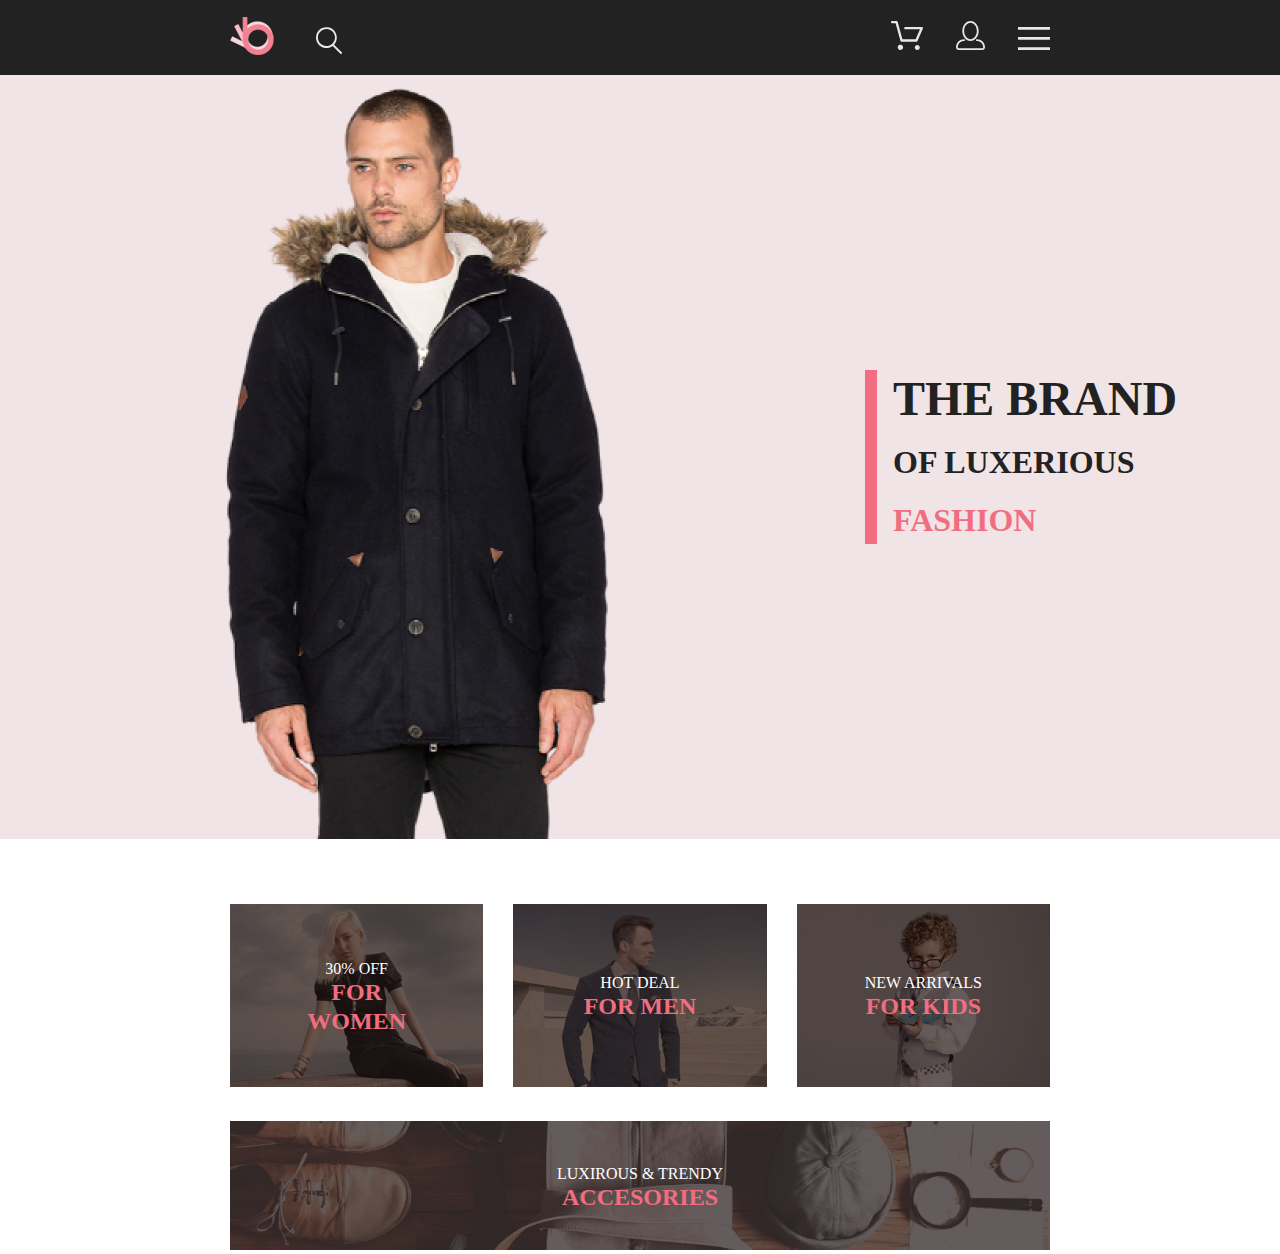
==== lesson1/index.html @ 39355306 "ДЗ урок 1" ====
<!doctype html>
<html lang="en">
  <head>
   
    <meta charset="utf-8">
    <meta name="viewport" content="width=device-width, initial-scale=1"> 
    <link rel="stylesheet" href="css/style.css">
    <title>Практическая верстка.</title>
  </head>
  <body>

    <div class="container">
        <div class="header">
            <nav class="menu">
                <ul class="menu_group">
                    <li class="mr_41"><a href="#"><img src="img/menu/Logo.svg" alt=""></a></li>
                    <li><a href="#"><img src="img/menu/Item1.svg" alt=""></a></li>
                </ul>
                <ul class="menu_group">
                    <li class="mr_33"><a href="#"><img src="img/menu/Item2.svg" alt=""></a></li>
                    <li class="mr_33"><a href="#"><img src="img/menu/Item3.svg" alt=""></a></li>
                    <li><a href="#"><img src="img/menu/Item4.svg" alt=""></a></li>
                </ul>
            </nav>
            <div class="fashion">
                <img class="fashion_column" src="img/top_pic.png" alt="">
                <div class="fashion_column fashion_text">  
                    <p class="brand_text">THE BRAND<br>
                        <span class="lux_text">OF LUXERIOUS</span>
                        <span class="fash_text">FASHION</span></p>     
                </div>
            </div>
        </div>
        <div class="main">
            <div class="items_parent">
                <div class="item item_mr">
                    <img class="item_img" src="img/for_women.png" alt="">
                    <a href="#"><p class="item_text_top">
                        30% OFF<br>
                        <span class="item_text_bottom">FOR WOMEN</span>
                        </p></a>
                </div>
                <div class="item item_mr">
                    <img class="item_img" src="img/for_men.png" alt="">
                    <a href="#"><p class="item_text_top">HOT DEAL <br>
                        <span class="item_text_bottom">FOR MEN</span>
                        </p></a>
                </div>
                <div class="item">
                    <img class="item_img" src="img/for_kids.png" alt="">
                    <a href="#"><p class="item_text_top">NEW ARRIVALS <br>
                        <span class="item_text_bottom">FOR KIDS</span>
                        </p></a>
                </div>
                
            </div>
            <div class="item">
                <img class="item_img" src="img/accesories.png" alt="">
                <a href="#"><p class="item_text_top">LUXIROUS & TRENDY <br>
                    <span class="item_text_bottom">ACCESORIES</span>
                    </p></a>
               
            </div>
            
            
        </div>
        <div class="footer">
    
        </div>
    </div>
    
  </body>
</html>
---- lesson1/css/style.css ----
* {
    margin: 0;
    padding: 0;
}

body{
    font-family: Lato;
}

ul {
    list-style-type: none;
}

.container {
    max-width: 1600px;
    margin: 0 auto;
    background: #E5E5E5;
}

.header {
    background: #F1E4E6;
}

.menu {
    min-height: 75px;
    background:#222222;
    padding-left: 230px;
    padding-right: 230px;
    display: flex;
    justify-content: space-between;
    align-items: center;
}

.menu_group {
    display: flex;
    align-items: baseline;
}

.mr_41 {
    margin-right: 41px;
}

.mr_33 {
    margin-right: 33px;
}

.fashion {
    display: flex;
}

.fashion_column{
    flex: 50%;
}


.fashion_text {  
    align-self: center;
    margin-left: 64px;
}

.brand_text {
    font-size: 48px;
    font-weight: 900;
    line-height: 58px;
    letter-spacing: 0em;
    color: #222222;
    border-left: 12px solid #F16D7F;
    padding-left: 16px;
}

.lux_text {
    font-size: 32px;
    font-weight: bold;
    line-height: 38px;
    letter-spacing: 0em;
}
.fash_text {
     color: #F16D7F;
     font-size: 32px;
    font-weight: bold;
    line-height: 38px;
}

.main {
    background: #ffffff;
    padding: 65px 230px 0 230px;
}

.items_parent {
    display: flex;
    justify-content: space-between;
    margin-bottom: 30px;
}

.item {
   position: relative;

}

.item_img {
    width: 100%;
}

.item_mr {
    margin-right: 30px;
}

.item_text_top{
    position: absolute;
    top: 50%;
    left: 50%;
    transform: translate(-50%, -50%);
    font-size: 16px;
    font-weight: normal;
    line-height: 19px;
    letter-spacing: 0em;
    text-align: center;
    color: #FFF ;
    
}

.item_text_bottom {
    font-size: 24px;
    font-weight: bold;
    line-height: 29px;
    letter-spacing: 0em;
    text-align: center;
    color: #F16D7F;
}

.card1 {
    background-image: URL('../img/for_women.png');
    background-repeat: no-repeat;
    text-align: center;
    width: 360px;
}

/*
font-size: 16px;
font-weight: 400;
line-height: 19px;
letter-spacing: 0em;
text-align: center;


font-size: 24px;
font-weight: 700;
line-height: 29px;
letter-spacing: 0em;
text-align: center;

font-size: 18px;
font-weight: 900;
line-height: 22px;
letter-spacing: 0em;
text-align: center;
*/
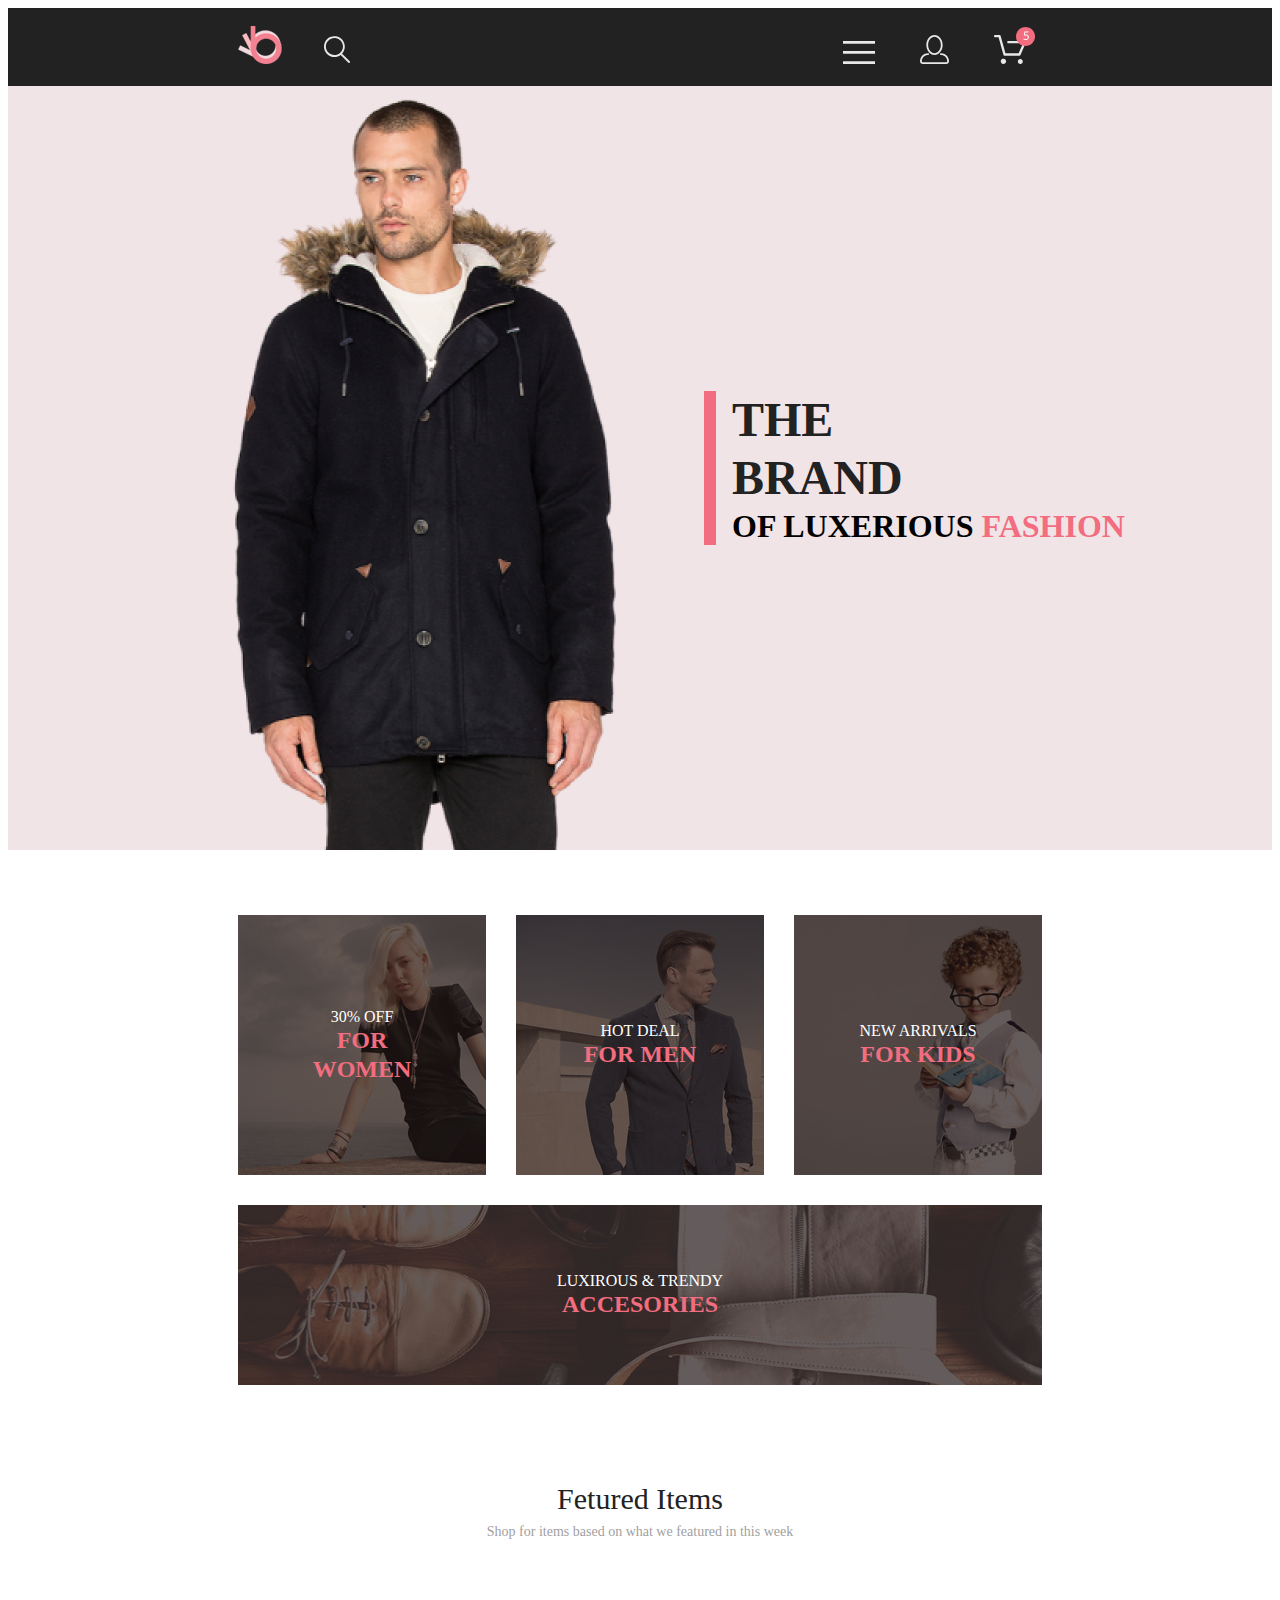
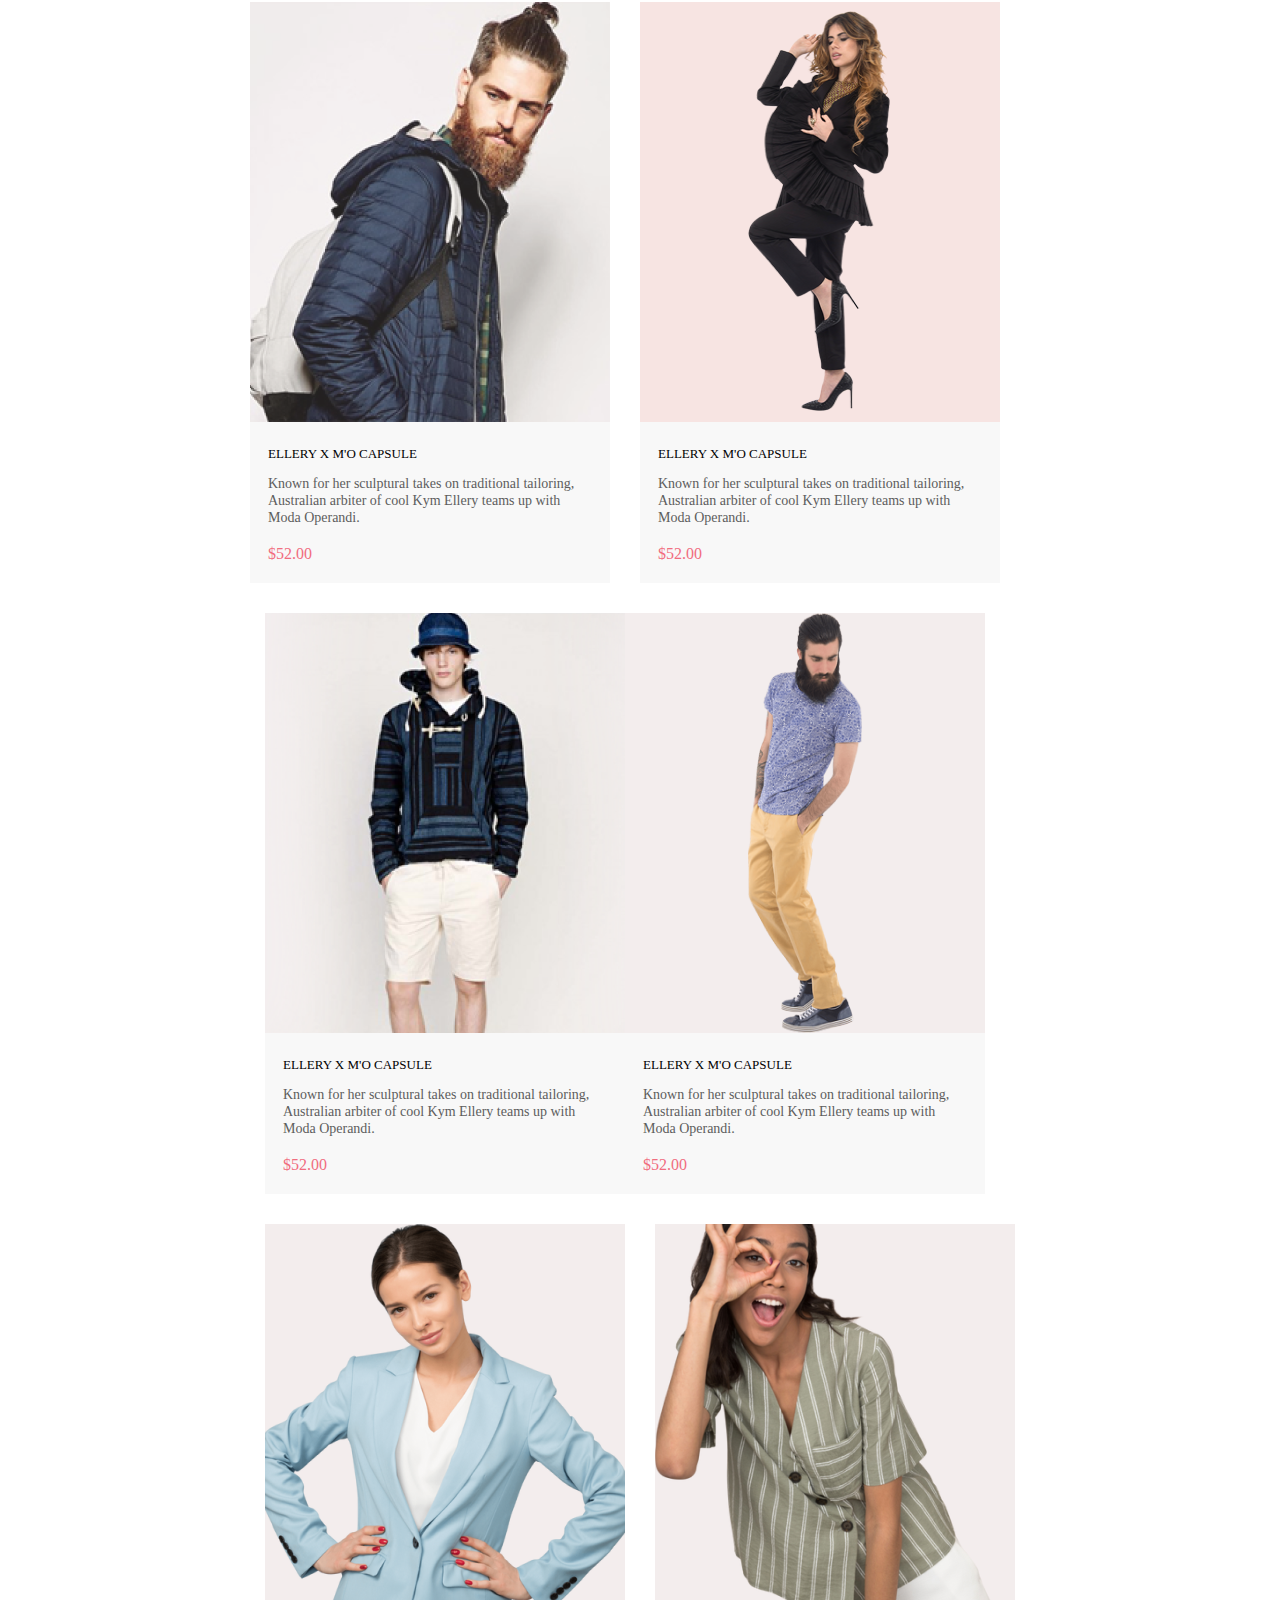
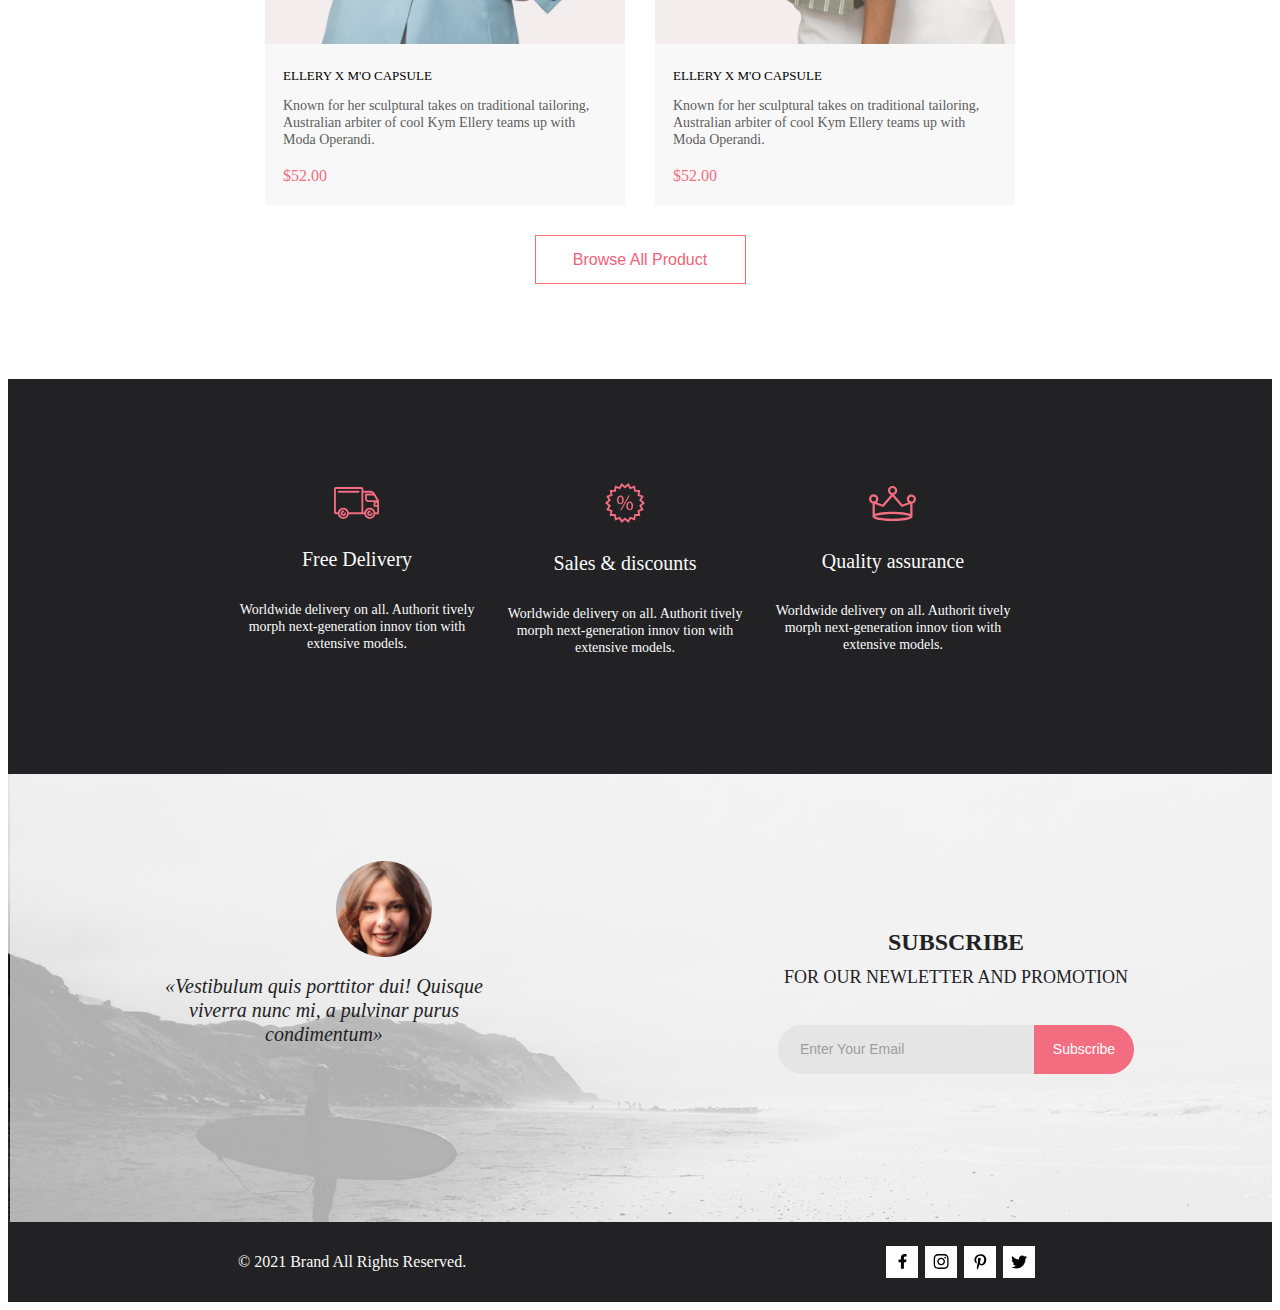
==== commit 1c3b70a4: "Урок 2: верстка макета" ====
--- a/lesson1/index.html
+++ b/lesson1/index.html
@@ -1,73 +1,267 @@
 <!doctype html>
 <html lang="en">
-  <head>
-   
+
+<head>
     <meta charset="utf-8">
-    <meta name="viewport" content="width=device-width, initial-scale=1"> 
+    <meta name="viewport" content="width=device-width, initial-scale=1">
     <link rel="stylesheet" href="css/style.css">
+    <link rel="stylesheet" href="css/mobile_menu.css">
     <title>Практическая верстка.</title>
-  </head>
-  <body>
-
+</head>
+
+<body>
     <div class="container">
-        <div class="header">
-            <nav class="menu">
-                <ul class="menu_group">
-                    <li class="mr_41"><a href="#"><img src="img/menu/Logo.svg" alt=""></a></li>
-                    <li><a href="#"><img src="img/menu/Item1.svg" alt=""></a></li>
-                </ul>
-                <ul class="menu_group">
-                    <li class="mr_33"><a href="#"><img src="img/menu/Item2.svg" alt=""></a></li>
-                    <li class="mr_33"><a href="#"><img src="img/menu/Item3.svg" alt=""></a></li>
-                    <li><a href="#"><img src="img/menu/Item4.svg" alt=""></a></li>
-                </ul>
-            </nav>
-            <div class="fashion">
-                <img class="fashion_column" src="img/top_pic.png" alt="">
-                <div class="fashion_column fashion_text">  
-                    <p class="brand_text">THE BRAND<br>
-                        <span class="lux_text">OF LUXERIOUS</span>
-                        <span class="fash_text">FASHION</span></p>     
+        <header class="page-header">
+            <div class="page-header-wrp">
+                <div class="page-header-btn-wrp">
+                    <a href="#" class="page-header-logo">
+                        <img src="img/menu/Logo.svg" alt="logo" height="38">
+                    </a>
+                    <form class="search-icon-form" action="#">
+                        <label for="search-btn" class="search-icon-form__label">
+                            <svg class="search-icon-form__svg" width="27" height="28" viewBox="0 0 27 28"
+                                xmlns="http://www.w3.org/2000/svg">
+                                <path
+                                    d="M19.0596 17.6259C20.6713 15.8658 21.6282 13.6048 21.7698 11.2225C21.9113 8.84018 21.2288 6.48173 19.8369 4.54318C18.445 2.60463 16.4285 1.20404 14.126 0.576619C11.8234 -0.0508009 9.3751 0.13316 7.19217 1.09761C5.00923 2.06205 3.22463 3.74825 2.13804 5.87302C1.05145 7.9978 0.729054 10.4318 1.225 12.7661C1.72094 15.1005 3.00501 17.1932 4.86158 18.6927C6.71814 20.1922 9.03413 21.0072 11.4206 21.0009C13.673 21.004 15.8645 20.27 17.6606 18.9109L25.4086 26.7179C25.4941 26.807 25.5965 26.8781 25.7099 26.927C25.8232 26.9759 25.9452 27.0017 26.0686 27.0029C26.1923 27.0033 26.3148 26.9782 26.4283 26.9292C26.5419 26.8801 26.6441 26.8082 26.7286 26.7179C26.9025 26.537 26.9997 26.2958 26.9997 26.0449C26.9997 25.794 26.9025 25.5528 26.7286 25.3719L19.0596 17.6259ZM2.88662 10.5009C2.89946 8.81563 3.41094 7.17187 4.35659 5.77685C5.30224 4.38183 6.63972 3.29801 8.20044 2.662C9.76115 2.02599 11.4752 1.86627 13.1266 2.20298C14.7779 2.53969 16.2926 3.35775 17.4797 4.55404C18.6668 5.75033 19.4732 7.27129 19.7972 8.92519C20.1212 10.5791 19.9483 12.2919 19.3002 13.8476C18.6522 15.4034 17.5581 16.7325 16.1559 17.6674C14.7536 18.6023 13.1059 19.1011 11.4206 19.1009C9.14916 19.0901 6.97482 18.1784 5.37484 16.566C3.77486 14.9537 2.87998 12.7724 2.88662 10.5009Z"
+                                    fill="#E8E8E8" />
+                            </svg>
+                        </label>
+                        <input id="search-btn" type="search" class="search-icon-form__input">
+                    </form>
+                </div>
+                <div class="page-header-btn-wrp">
+                    <button class="menu-btn" onclick="showMenu()">
+                        <img src="img/menu/Item4.svg" alt="menu">
+                        <span></span>
+                    </button>
+                    <button class="account-btn">
+                        <svg width="29" height="29" viewBox="0 0 29 29" xmlns="http://www.w3.org/2000/svg">
+                            <path
+                                d="M14.5 19.937C19 19.937 22.656 15.464 22.656 9.968C22.656 4.472 19 0 14.5 0C13.3631 0.0217413 12.2463 0.303398 11.2351 0.823397C10.2239 1.34339 9.34507 2.08794 8.66602 3C7.12663 4.99573 6.30819 7.45381 6.34399 9.974C6.34399 15.465 10 19.937 14.5 19.937ZM14.5 1.813C18 1.813 20.844 5.472 20.844 9.969C20.844 14.466 17.998 18.125 14.5 18.125C11.002 18.125 8.15603 14.465 8.15503 9.969C8.15403 5.473 11 1.813 14.5 1.813ZM20.844 18.125C20.6036 18.125 20.373 18.2205 20.203 18.3905C20.033 18.5605 19.9375 18.7911 19.9375 19.0315C19.9375 19.2719 20.033 19.5025 20.203 19.6725C20.373 19.8425 20.6036 19.938 20.844 19.938C22.526 19.9399 24.1386 20.6088 25.3279 21.7982C26.5172 22.9875 27.1861 24.6 27.188 26.282C27.1875 26.5221 27.0918 26.7523 26.922 26.9221C26.7522 27.0918 26.5221 27.1875 26.282 27.188H2.71997C2.47985 27.1875 2.24975 27.0918 2.07996 26.9221C1.91016 26.7523 1.81449 26.5221 1.81396 26.282C1.81608 24.6001 2.48517 22.9877 3.67444 21.7985C4.86371 20.6092 6.47608 19.9401 8.15796 19.938C8.39824 19.938 8.62868 19.8425 8.79858 19.6726C8.96849 19.5027 9.06396 19.2723 9.06396 19.032C9.06396 18.7917 8.96849 18.5613 8.79858 18.3914C8.62868 18.2215 8.39824 18.126 8.15796 18.126C5.99541 18.1279 3.92201 18.9875 2.39258 20.5164C0.863144 22.0453 0.00264777 24.1185 0 26.281C0.000794067 27.0019 0.287502 27.693 0.797241 28.2027C1.30698 28.7125 1.99811 28.9992 2.71899 29H26.282C27.0027 28.9989 27.6936 28.7121 28.2031 28.2024C28.7126 27.6927 28.9992 27.0017 29 26.281C28.9974 24.1187 28.1372 22.0457 26.6083 20.5168C25.0793 18.9878 23.0063 18.1276 20.844 18.125Z"
+                                fill="#E8E8E8" />
+                        </svg>
+                    </button>
+                    <button class="cart-btn">
+                        <svg width="42" height="37" viewBox="0 0 42 37" xmlns="http://www.w3.org/2000/svg">
+                            <path
+                                d="M26.2009 37C25.5532 36.9738 24.9415 36.6948 24.4972 36.2227C24.0529 35.7506 23.8114 35.1232 23.8245 34.475C23.8376 33.8269 24.1043 33.2097 24.5673 32.7559C25.0303 32.3022 25.6527 32.048 26.301 32.048C26.9493 32.048 27.5717 32.3022 28.0347 32.7559C28.4977 33.2097 28.7644 33.8269 28.7775 34.475C28.7906 35.1232 28.549 35.7506 28.1047 36.2227C27.6604 36.6948 27.0488 36.9738 26.401 37H26.2009ZM6.75293 34.32C6.75293 33.79 6.91011 33.2718 7.20459 32.8311C7.49907 32.3904 7.91764 32.0469 8.40735 31.844C8.89705 31.6412 9.43594 31.5881 9.95581 31.6915C10.4757 31.7949 10.9532 32.0502 11.328 32.425C11.7028 32.7998 11.9581 33.2773 12.0615 33.7972C12.1649 34.317 12.1118 34.8559 11.9089 35.3456C11.7061 35.8353 11.3626 36.2539 10.9219 36.5483C10.4812 36.8428 9.96304 37 9.43298 37C9.08087 37.0003 8.73212 36.9311 8.40674 36.7966C8.08136 36.662 7.78569 36.4646 7.53662 36.2158C7.28755 35.9669 7.09001 35.6713 6.9552 35.3461C6.82039 35.0208 6.75098 34.6721 6.75098 34.32H6.75293ZM10.553 28.686C10.2935 28.6868 10.0409 28.6024 9.83411 28.4457C9.62727 28.2891 9.47758 28.0689 9.40796 27.819L4.57495 10.364H1.18201C0.868521 10.364 0.567859 10.2395 0.346191 10.0178C0.124523 9.79614 0 9.49549 0 9.18201C0 8.86852 0.124523 8.56787 0.346191 8.3462C0.567859 8.12454 0.868521 8.00001 1.18201 8.00001H5.46301C5.7225 7.99919 5.97504 8.08372 6.18176 8.24057C6.38848 8.39742 6.53784 8.61788 6.60693 8.86801L11.4399 26.323H24.6179L29.001 16.275H14.401C14.2428 16.2796 14.0854 16.2524 13.9379 16.1951C13.7904 16.1377 13.6559 16.0513 13.5424 15.9411C13.4288 15.8308 13.3386 15.6989 13.277 15.5532C13.2154 15.4074 13.1836 15.2508 13.1836 15.0925C13.1836 14.9343 13.2154 14.7776 13.277 14.6319C13.3386 14.4861 13.4288 14.3542 13.5424 14.2439C13.6559 14.1337 13.7904 14.0473 13.9379 13.9899C14.0854 13.9326 14.2428 13.9054 14.401 13.91H30.814C31.0097 13.91 31.2022 13.9587 31.3744 14.0517C31.5465 14.1448 31.6928 14.2793 31.7999 14.443C31.9078 14.6073 31.9734 14.7957 31.9908 14.9914C32.0083 15.1872 31.9771 15.3842 31.9 15.565L26.495 27.977C26.4026 28.1876 26.251 28.3668 26.0585 28.4927C25.866 28.6186 25.641 28.6858 25.411 28.686H10.553Z"
+                                fill="#E8E8E8" />
+                            <path
+                                d="M31.502 19C36.7487 19 41.002 14.7467 41.002 9.5C41.002 4.25329 36.7487 0 31.502 0C26.2552 0 22.002 4.25329 22.002 9.5C22.002 14.7467 26.2552 19 31.502 19Z"
+                                fill="#F16D7F" />
+                            <path
+                                d="M30.8146 7.648C31.2626 7.552 31.6746 7.504 32.0506 7.504C32.4986 7.504 32.8946 7.57 33.2386 7.702C33.5826 7.834 33.8686 8.016 34.0966 8.248C34.3286 8.48 34.5026 8.754 34.6186 9.07C34.7386 9.386 34.7986 9.73 34.7986 10.102C34.7986 10.558 34.7186 10.97 34.5586 11.338C34.4026 11.706 34.1846 12.022 33.9046 12.286C33.6286 12.546 33.3026 12.746 32.9266 12.886C32.5506 13.026 32.1446 13.096 31.7086 13.096C31.4566 13.096 31.2146 13.07 30.9826 13.018C30.7506 12.97 30.5326 12.904 30.3286 12.82C30.1286 12.736 29.9426 12.64 29.7706 12.532C29.5986 12.424 29.4466 12.31 29.3146 12.19L29.6446 11.734C29.7166 11.63 29.8106 11.578 29.9266 11.578C30.0066 11.578 30.0966 11.61 30.1966 11.674C30.2966 11.734 30.4186 11.802 30.5626 11.878C30.7066 11.954 30.8746 12.024 31.0666 12.088C31.2626 12.148 31.4946 12.178 31.7626 12.178C32.0626 12.178 32.3326 12.13 32.5726 12.034C32.8126 11.938 33.0186 11.802 33.1906 11.626C33.3626 11.446 33.4946 11.232 33.5866 10.984C33.6786 10.736 33.7246 10.458 33.7246 10.15C33.7246 9.882 33.6846 9.64 33.6046 9.424C33.5286 9.208 33.4106 9.024 33.2506 8.872C33.0946 8.72 32.8986 8.602 32.6626 8.518C32.4266 8.434 32.1506 8.392 31.8346 8.392C31.6186 8.392 31.3926 8.41 31.1566 8.446C30.9246 8.482 30.6866 8.54 30.4426 8.62L29.7706 8.422L30.4606 4.402H34.5346V4.87C34.5346 5.022 34.4866 5.148 34.3906 5.248C34.2986 5.344 34.1386 5.392 33.9106 5.392H31.2106L30.8146 7.648Z"
+                                fill="white" />
+                        </svg>
+                    </button>
+                </div>
+                <div id="mobile_menu" class="mobile_menu_container">
+                    <button class="mobile_menu_close_btn" onclick="showMenu()"> </button>
+                    <span class=" mobile_menu_title">menu</span>
+                    <span class="mobile_menu_heading">man</span>
+                    <ul class="mobile_menu_list">
+                        <li>Accessories</li>
+                        <li>Bags</li>
+                        <li>Denim</li>
+                        <li>T-Shirts</li>
+                    </ul>
+                    <span class="mobile_menu_heading">woman</span>
+                    <ul class="mobile_menu_list">
+                        <li>Accessories</li>
+                        <li>Jackets & Coats</li>
+                        <li>Polos</li>
+                        <li>T-Shirts</li>
+                        <li>Shirts</li>
+                    </ul>
+                    <span class="mobile_menu_heading">kids</span>
+                    <ul class="mobile_menu_list">
+                        <li>Accessories</li>
+                        <li>Jackets & Coats</li>
+                        <li>Polos</li>
+                        <li>T-Shirts</li>
+                        <li>Shirts</li>
+                        <li>Bags</li>
+                    </ul>
                 </div>
             </div>
-        </div>
-        <div class="main">
-            <div class="items_parent">
-                <div class="item item_mr">
-                    <img class="item_img" src="img/for_women.png" alt="">
-                    <a href="#"><p class="item_text_top">
-                        30% OFF<br>
-                        <span class="item_text_bottom">FOR WOMEN</span>
-                        </p></a>
-                </div>
-                <div class="item item_mr">
-                    <img class="item_img" src="img/for_men.png" alt="">
-                    <a href="#"><p class="item_text_top">HOT DEAL <br>
-                        <span class="item_text_bottom">FOR MEN</span>
-                        </p></a>
-                </div>
-                <div class="item">
-                    <img class="item_img" src="img/for_kids.png" alt="">
-                    <a href="#"><p class="item_text_top">NEW ARRIVALS <br>
-                        <span class="item_text_bottom">FOR KIDS</span>
-                        </p></a>
-                </div>
-                
+            <div class="page-header-banner">
+                <div class="page-header-banner-wrp">
+                </div>
+                <div class="page-header-banner-wrp">
+                    <span class="page-header-banner-title">the brand</span>
+                    <span class="page-header-banner-subtitle">of luxerious
+                        <span>fashion</span>
+                    </span>
+                </div>
             </div>
-            <div class="item">
-                <img class="item_img" src="img/accesories.png" alt="">
-                <a href="#"><p class="item_text_top">LUXIROUS & TRENDY <br>
-                    <span class="item_text_bottom">ACCESORIES</span>
-                    </p></a>
-               
+        </header>
+        <main>
+            <section class="categories padding-side">
+                <div class="categories-wrp">
+                    <div class="categories-item">
+                        <div class="categories-item-txt">
+                            <span class="categories-item-subtitle">30% off</span>
+                            <span class="categories-item-title">for women</span>
+                        </div>
+                    </div>
+                    <div class="categories-item">
+                        <div class="categories-item-txt">
+                            <span class="categories-item-subtitle">hot deal</span>
+                            <span class="categories-item-title">for men</span>
+                        </div>
+                    </div>
+                    <div class="categories-item">
+                        <div class="categories-item-txt">
+                            <span class="categories-item-subtitle">new arrivals</span>
+                            <span class="categories-item-title">for kids</span>
+                        </div>
+                    </div>
+                </div>
+                <div class="categories-item-accesories">
+                    <div class="categories-item-txt">
+                        <span class="categories-item-subtitle">luxirous &amp;&nbsp;trendy</span>
+                        <span class="categories-item-title">accesories</span>
+                    </div>
+                </div>
+            </section>
+            <span class="products-heading">Fetured Items</span>
+            <p class="products-text">Shop for items based on what we featured in this week</p>
+            <section class="products">
+                <!-- вместо div для карточки товара можно использовать ссылку -->
+                <div class="products-item">
+                    <img class="products-item-photo" src="img/items/photo1.png" alt="item photo1" height="420">
+                    <button class="products-item-btn">
+                        <span class="products-item-btn-txt">Add to Cart</span.products-item-btn-txt>
+                    </button>
+                    <span class="products-item-title">ellery x m'o capsule</span>
+                    <p class="products-item-txt">Known for her sculptural takes on traditional tailoring, Australian
+                        arbiter of cool Kym Ellery teams up with Moda Operandi.</p>
+                    <span class="products-item-price">$52.00</span>
+                </div>
+                <div class="products-item">
+                    <img class="products-item-photo" src="img/items/photo2.png" alt="item photo2" height="420">
+                    <button class="products-item-btn">
+                        <span class="products-item-btn-txt">Add to Cart</span.products-item-btn-txt>
+                    </button>
+                    <span class="products-item-title">ELLERY X M'O CAPSULE</span>
+                    <p class="products-item-txt">Known for her sculptural takes on traditional tailoring, Australian
+                        arbiter of cool Kym Ellery teams up with Moda Operandi.</p>
+                    <span class="products-item-price">$52.00</span>
+                </div>
+                <div class="products-item">
+                    <img class="products-item-photo" src="img/items/photo3.png" alt="item photo3" height="420">
+                    <button class="products-item-btn">
+                        <span class="products-item-btn-txt">Add to Cart</span.products-item-btn-txt>
+                    </button>
+                    <span class="products-item-title">ELLERY X M'O CAPSULE</span>
+                    <p class="products-item-txt">Known for her sculptural takes on traditional tailoring, Australian
+                        arbiter of cool Kym Ellery teams up with Moda Operandi.</p>
+                    <span class="products-item-price">$52.00</span>
+                </div>
+                <div class="products-item">
+                    <img class="products-item-photo" src="img/items/photo4.png" alt="item photo4" height="420">
+                    <button class="products-item-btn">
+                        <span class="products-item-btn-txt">Add to Cart</span.products-item-btn-txt>
+                    </button>
+                    <span class="products-item-title">ELLERY X M'O CAPSULE</span>
+                    <p class="products-item-txt">Known for her sculptural takes on traditional tailoring, Australian
+                        arbiter of cool Kym Ellery teams up with Moda Operandi.</p>
+                    <span class="products-item-price">$52.00</span>
+                </div>
+                <div class="products-item">
+                    <img class="products-item-photo" src="img/items/photo5.png" alt="item photo5" height="420">
+                    <button class="products-item-btn">
+                        <span class="products-item-btn-txt">Add to Cart</span.products-item-btn-txt>
+                    </button>
+                    <span class="products-item-title">ELLERY X M'O CAPSULE</span>
+                    <p class="products-item-txt">Known for her sculptural takes on traditional tailoring, Australian
+                        arbiter of cool Kym Ellery teams up with Moda Operandi.</p>
+                    <span class="products-item-price">$52.00</span>
+                </div>
+                <div class="products-item">
+                    <img class="products-item-photo" src="img/items/photo6.png" alt="item photo6" height="420">
+                    <button class="products-item-btn">
+                        <span class="products-item-btn-txt">Add to Cart</span.products-item-btn-txt>
+                    </button>
+                    <span class="products-item-title">ELLERY X M'O CAPSULE</span>
+                    <p class="products-item-txt">Known for her sculptural takes on traditional tailoring, Australian
+                        arbiter of cool Kym Ellery teams up with Moda Operandi.</p>
+                    <span class="products-item-price">$52.00</span>
+                </div>
+                <button class="products-btn">Browse All Product</button>
+            </section>
+            <section class="features">
+                <div class="features-item">
+                    <svg class="features-item-icon" width="46" height="32" viewBox="0 0 46 32"
+                        xmlns="http://www.w3.org/2000/svg">
+                        <path
+                            d="M30.2873 27.2429H14.8103C14.6031 28.5509 13.936 29.742 12.929 30.6021C11.922 31.4621 10.6411 31.9346 9.31682 31.9346C7.99252 31.9346 6.71166 31.4621 5.70464 30.6021C4.69762 29.742 4.03052 28.5509 3.82332 27.2429H1.88631C1.39149 27.2397 0.918139 27.0404 0.570025 26.6887C0.221911 26.337 0.0274507 25.8618 0.0293142 25.3669V1.87695C0.0271852 1.38195 0.221516 0.906335 0.569658 0.554443C0.917801 0.202551 1.39131 0.00317363 1.88631 0H27.4373C27.9322 0.00317353 28.4056 0.202522 28.7536 0.554443C29.1016 0.906364 29.2957 1.38204 29.2933 1.87695V3.78198H36.4143C36.4947 3.78164 36.5747 3.79208 36.6523 3.81299C38.9523 4.01299 40.1093 5.2129 41.3293 7.2749L44.8883 13.3689C44.9732 13.5136 45.018 13.6782 45.0183 13.8459V26.304C45.0194 26.5515 44.9221 26.7892 44.7479 26.9651C44.5737 27.141 44.3369 27.2406 44.0893 27.2419H41.2753C41.0681 28.5499 40.401 29.741 39.394 30.6011C38.387 31.4611 37.1061 31.9336 35.7818 31.9336C34.4575 31.9336 33.1767 31.4611 32.1696 30.6011C31.1626 29.741 30.4955 28.5499 30.2883 27.2419L30.2873 27.2429ZM32.0653 26.304C32.0732 27.0369 32.2977 27.7511 32.7107 28.3567C33.1236 28.9623 33.7065 29.4322 34.3859 29.7073C35.0653 29.9824 35.811 30.0503 36.5289 29.9026C37.2469 29.7548 37.9051 29.398 38.4207 28.877C38.9363 28.3559 39.2862 27.6941 39.4265 26.9746C39.5667 26.2551 39.491 25.5103 39.2088 24.8337C38.9267 24.1572 38.4507 23.5794 37.8408 23.1729C37.2309 22.7663 36.5143 22.5491 35.7813 22.5488C34.791 22.5552 33.8436 22.9543 33.1469 23.6582C32.4503 24.3621 32.0613 25.3136 32.0653 26.304ZM5.60134 26.304C5.60923 27.0369 5.83376 27.7511 6.24669 28.3567C6.65962 28.9623 7.2425 29.4322 7.92192 29.7073C8.60135 29.9824 9.34697 30.0503 10.0649 29.9026C10.7829 29.7548 11.4411 29.398 11.9567 28.877C12.4723 28.3559 12.8222 27.6941 12.9625 26.9746C13.1027 26.2551 13.027 25.5103 12.7448 24.8337C12.4627 24.1572 11.9867 23.5794 11.3768 23.1729C10.7669 22.7663 10.0503 22.5491 9.31731 22.5488C8.32679 22.5549 7.37915 22.9537 6.6823 23.6577C5.98545 24.3617 5.59634 25.3134 5.60033 26.304H5.60134ZM41.2733 25.366H43.1593V19.7478H40.4233C40.3007 19.7473 40.1794 19.7227 40.0664 19.6753C39.9533 19.6279 39.8507 19.5585 39.7644 19.4714C39.6781 19.3843 39.6099 19.281 39.5635 19.1675C39.5172 19.054 39.4937 18.9324 39.4943 18.8098V16.9629C39.494 16.2423 39.7696 15.5488 40.2643 15.0249H33.8853C33.8081 15.0248 33.7312 15.015 33.6563 14.9958C32.9516 14.933 32.2961 14.6081 31.8194 14.0852C31.3428 13.5623 31.0798 12.8794 31.0823 12.1719V7.47192C31.0817 7.34927 31.1052 7.22758 31.1515 7.11401C31.1978 7.00044 31.2661 6.89725 31.3523 6.81006C31.4386 6.72286 31.5412 6.6535 31.6543 6.60596C31.7674 6.55841 31.8887 6.53361 32.0113 6.53296H38.4943C38.15 6.21428 37.7426 5.97123 37.2986 5.81982C36.8545 5.66842 36.3836 5.61187 35.9163 5.65381H29.2933V25.3618H30.2873C30.4945 24.0538 31.1616 22.8627 32.1687 22.0027C33.1757 21.1426 34.4565 20.6702 35.7808 20.6702C37.1051 20.6702 38.386 21.1426 39.393 22.0027C40.4 22.8627 41.0671 24.0538 41.2743 25.3618L41.2733 25.366ZM14.8093 25.366H27.4363V1.87598H1.88631V25.366H3.82332C4.03052 24.058 4.69762 22.8666 5.70464 22.0066C6.71166 21.1465 7.99252 20.6741 9.31682 20.6741C10.6411 20.6741 11.922 21.1465 12.929 22.0066C13.936 22.8666 14.6031 24.058 14.8103 25.366H14.8093ZM41.3513 16.9658V17.875H43.1593V16.0278H42.2803C42.0335 16.0294 41.7973 16.1288 41.6234 16.304C41.4495 16.4792 41.352 16.716 41.3523 16.9629L41.3513 16.9658ZM32.9383 12.1738C32.9372 12.4263 33.0363 12.6691 33.2139 12.8486C33.3914 13.0282 33.6328 13.13 33.8853 13.1318C33.9492 13.1316 34.0129 13.1384 34.0753 13.1519H42.6003L39.8343 8.41602H32.9343L32.9383 12.1738ZM33.0313 26.3059C33.0284 25.5734 33.3162 24.8695 33.8316 24.3489C34.3469 23.8283 35.0478 23.5333 35.7803 23.5288C36.0291 23.5288 36.2677 23.6278 36.4436 23.8037C36.6195 23.9796 36.7183 24.218 36.7183 24.4668C36.7183 24.7156 36.6195 24.9542 36.4436 25.1301C36.2677 25.306 36.0291 25.4048 35.7803 25.4048C35.602 25.4032 35.4272 25.4548 35.2782 25.5527C35.1291 25.6507 35.0125 25.7905 34.9432 25.9548C34.8738 26.1191 34.8548 26.3005 34.8887 26.4756C34.9225 26.6507 35.0076 26.8118 35.1331 26.9385C35.2586 27.0651 35.419 27.1516 35.5938 27.187C35.7686 27.2224 35.9499 27.2051 36.1149 27.1372C36.2798 27.0693 36.4208 26.9538 36.5201 26.8057C36.6193 26.6575 36.6723 26.4833 36.6723 26.3049C36.6723 26.0587 36.7701 25.8226 36.9443 25.6484C37.1184 25.4743 37.3546 25.3765 37.6008 25.3765C37.8471 25.3765 38.0832 25.4743 38.2574 25.6484C38.4315 25.8226 38.5293 26.0587 38.5293 26.3049C38.5293 27.0343 38.2396 27.7338 37.7239 28.2495C37.2081 28.7652 36.5087 29.0549 35.7793 29.0549C35.05 29.0549 34.3505 28.7652 33.8348 28.2495C33.319 27.7338 33.0293 27.0343 33.0293 26.3049L33.0313 26.3059ZM6.56731 26.3059C6.56438 25.5734 6.8522 24.8695 7.36757 24.3489C7.88294 23.8283 8.58378 23.5333 9.31633 23.5288C9.5651 23.5288 9.80369 23.6278 9.9796 23.8037C10.1555 23.9796 10.2543 24.218 10.2543 24.4668C10.2543 24.7156 10.1555 24.9542 9.9796 25.1301C9.80369 25.306 9.5651 25.4048 9.31633 25.4048C9.138 25.4032 8.96319 25.4548 8.81413 25.5527C8.66508 25.6507 8.54849 25.7905 8.47914 25.9548C8.4098 26.1191 8.39082 26.3005 8.42464 26.4756C8.45846 26.6507 8.54354 26.8118 8.66908 26.9385C8.79463 27.0651 8.95498 27.1516 9.12978 27.187C9.30458 27.2224 9.48595 27.2051 9.65087 27.1372C9.81579 27.0693 9.95683 26.9538 10.0561 26.8057C10.1553 26.6575 10.2083 26.4833 10.2083 26.3049C10.2083 26.0587 10.3061 25.8226 10.4803 25.6484C10.6544 25.4743 10.8906 25.3765 11.1368 25.3765C11.3831 25.3765 11.6193 25.4743 11.7934 25.6484C11.9675 25.8226 12.0653 26.0587 12.0653 26.3049C12.0653 27.0343 11.7756 27.7338 11.2599 28.2495C10.7441 28.7652 10.0447 29.0549 9.31532 29.0549C8.58598 29.0549 7.8865 28.7652 7.37078 28.2495C6.85505 27.7338 6.56532 27.0343 6.56532 26.3049L6.56731 26.3059ZM4.70934 5.65991C4.46056 5.65991 4.22198 5.56116 4.04607 5.38525C3.87016 5.20934 3.77132 4.9707 3.77132 4.72192C3.77132 4.47315 3.87016 4.2345 4.04607 4.05859C4.22198 3.88268 4.46056 3.78394 4.70934 3.78394H24.6093C24.8581 3.78394 25.0967 3.88268 25.2726 4.05859C25.4485 4.2345 25.5473 4.47315 25.5473 4.72192C25.5473 4.9707 25.4485 5.20934 25.2726 5.38525C25.0967 5.56116 24.8581 5.65991 24.6093 5.65991H4.70934Z" />
+                    </svg>
+                    <span class="features-item-title">Free Delivery</span>
+                    <p class="features-item-txt">Worldwide delivery on all. Authorit tively morph next-generation innov
+                        tion with extensive models.</p>
+                </div>
+                <div class="features-item">
+                    <svg class="features-item-icon" width="40" height="40" viewBox="0 0 40 40"
+                        xmlns="http://www.w3.org/2000/svg">
+                        <path
+                            d="M19.994 37.0239L16.523 39.9238L14.235 36.0039L9.995 37.5159L9.17297 33.0359L4.67999 32.991L5.41199 28.491L1.20398 26.8909L3.414 22.925L0 19.96L3.41199 16.9929L1.20203 13.0278L5.41101 11.428L4.67798 6.93286L9.172 6.88892L9.99402 2.40894L14.234 3.91992L16.522 0L19.993 2.8999L23.464 0L25.753 3.9209L29.993 2.40894L30.814 6.88989L35.308 6.93481L34.576 11.4299L38.784 13.03L36.574 16.9958L39.986 19.9609L36.574 22.928L38.783 26.894L34.574 28.4939L35.307 32.988L30.812 33.033L29.991 37.5139L25.753 36.0029L23.464 39.9229L19.994 37.0239ZM21.2 35.541L22.961 37.012L24.122 35.022L24.914 33.666L26.382 34.189L28.533 34.957L28.95 32.6838L29.235 31.1289L30.796 31.113L33.078 31.092L32.706 28.8098L32.452 27.25L33.911 26.696L36.045 25.8828L34.925 23.873L34.159 22.498L35.342 21.4709L37.076 19.9609L35.343 18.4609L34.16 17.4319L34.926 16.0559L36.047 14.0449L33.913 13.2339L32.454 12.6809L32.709 11.1208L33.081 8.83984L30.799 8.81689L29.239 8.80103L28.954 7.24683L28.538 4.97388L26.386 5.74097L24.918 6.26392L24.125 4.90698L22.963 2.91699L21.201 4.38794L19.996 5.39282L18.791 4.38794L17.03 2.91699L15.869 4.90601L15.077 6.26294L13.608 5.73999L11.458 4.97192L11.04 7.24585L10.755 8.80005L9.19501 8.81592L6.914 8.83789L7.28601 11.1199L7.53998 12.678L6.08099 13.2329L3.94598 14.0439L5.06702 16.0549L5.83301 17.4299L4.65002 18.459L2.91602 19.967L4.64899 21.4739L5.83197 22.5029L5.06598 23.8779L3.94501 25.8879L6.078 26.698L7.53802 27.2529L7.28302 28.812L6.91199 31.0959L9.19299 31.1189L10.753 31.135L11.038 32.6899L11.455 34.9619L13.607 34.1948L15.076 33.6719L15.868 35.0288L17.03 37.019L18.791 35.5479L19.996 34.543L21.2 35.541ZM21.318 23.02C21.318 20.093 22.883 18.4648 24.777 18.4648C26.783 18.4648 28.077 20.0279 28.077 22.7949C28.077 25.8539 26.492 27.3718 24.662 27.3718C22.883 27.3718 21.338 25.922 21.318 23.02ZM22.839 22.9319C22.816 24.7829 23.521 26.1899 24.711 26.1899C25.988 26.1899 26.561 24.8049 26.561 22.8899C26.561 21.1249 26.054 19.6528 24.711 19.6528C23.5 19.6488 22.839 21.1029 22.839 22.9309V22.9319ZM15.194 27.332L23.609 12.613H24.842L16.427 27.332H15.194ZM11.979 16.99C11.979 14.09 13.542 12.458 15.437 12.458C17.437 12.458 18.763 14.022 18.763 16.79C18.763 19.848 17.177 21.365 15.327 21.365C13.544 21.365 12 19.915 11.979 16.991V16.99ZM13.521 16.9238C13.477 18.7748 14.162 20.1809 15.371 20.1829C16.648 20.1829 17.221 18.7988 17.221 16.8828C17.221 15.1168 16.714 13.645 15.371 13.645C14.162 13.642 13.521 15.092 13.521 16.925V16.9238Z" />
+                    </svg>
+                    <span class="features-item-title">Sales &amp;&nbsp;discounts</span>
+                    <p class="features-item-txt">Worldwide delivery on all. Authorit tively morph next-generation innov
+                        tion with extensive models.</p>
+                </div>
+                <div class="features-item">
+                    <svg class="features-item-icon" width="48" height="35" viewBox="0 0 48 35"
+                        xmlns="http://www.w3.org/2000/svg">
+                        <path
+                            d="M42.3938 8.53564C41.1774 8.52335 40.0058 8.99349 39.1351 9.84302C38.2644 10.6925 37.7655 11.8522 37.7479 13.0686C37.751 13.7086 37.892 14.3405 38.1612 14.9211C38.4304 15.5018 38.8215 16.0176 39.3079 16.4336L33.4479 18.4888L25.1089 8.80566C26.0042 8.50693 26.784 7.93646 27.3396 7.17358C27.8953 6.41071 28.1992 5.49331 28.2089 4.54956C28.1837 3.33432 27.6832 2.17743 26.8149 1.3269C25.9465 0.476377 24.7794 0 23.5639 0C22.3484 0 21.1813 0.476377 20.3129 1.3269C19.4446 2.17743 18.9441 3.33432 18.9189 4.54956C18.9285 5.48395 19.2261 6.39274 19.771 7.15186C20.316 7.91097 21.0817 8.48368 21.9639 8.79175L13.6119 18.4917L7.75396 16.4368C8.24003 16.0206 8.63074 15.5045 8.89959 14.9238C9.16843 14.3432 9.30908 13.7116 9.31194 13.0718C9.33497 12.195 9.10937 11.3296 8.6613 10.5757C8.21324 9.82172 7.56095 9.2099 6.77983 8.81104C5.99872 8.41217 5.12072 8.2424 4.24724 8.32153C3.37376 8.40067 2.54051 8.72555 1.8438 9.2583C1.14709 9.79105 0.61538 10.5101 0.310108 11.3323C0.00483695 12.1545 -0.0615238 13.0462 0.118702 13.9045C0.298928 14.7629 0.718349 15.5526 1.32854 16.1826C1.93873 16.8126 2.7148 17.2571 3.56694 17.4646V29.7556C3.5743 29.8376 3.59101 29.9184 3.61687 29.9966C3.58394 30.1233 3.56721 30.2538 3.56694 30.3848C3.56694 34.7968 21.4859 34.9268 23.5289 34.9268C25.5719 34.9268 43.4909 34.7978 43.4909 30.3848C43.4902 30.2539 43.4733 30.1234 43.4408 29.9966C43.4685 29.9189 43.4853 29.8379 43.4909 29.7556V17.4646C44.5898 17.2244 45.5595 16.5828 46.2103 15.6653C46.861 14.7478 47.1458 13.6204 47.0091 12.5039C46.8724 11.3874 46.3239 10.3621 45.471 9.62866C44.6181 8.89526 43.5223 8.50653 42.3979 8.53857L42.3938 8.53564ZM21.1749 4.55176C21.1633 4.07755 21.2934 3.61062 21.5485 3.21069C21.8036 2.81076 22.172 2.49591 22.6069 2.3064C23.0417 2.11688 23.5232 2.06132 23.9898 2.14673C24.4564 2.23214 24.887 2.45463 25.2265 2.78589C25.566 3.11715 25.7991 3.542 25.8959 4.00635C25.9928 4.4707 25.9491 4.95345 25.7703 5.39282C25.5916 5.8322 25.2859 6.20831 24.8924 6.47314C24.4988 6.73798 24.0353 6.8795 23.561 6.87964C22.9362 6.88605 22.3343 6.64481 21.8871 6.2085C21.44 5.77218 21.1838 5.17647 21.1749 4.55176ZM13.5849 20.8276C13.8019 20.9026 14.0362 20.9113 14.2581 20.8525C14.48 20.7938 14.6794 20.6701 14.8309 20.4976L23.5309 10.3977L32.2309 20.4976C32.3821 20.6702 32.5813 20.7938 32.803 20.8528C33.0248 20.9117 33.2589 20.9033 33.4759 20.8286L41.2339 18.1038V28.0408C36.3489 25.9188 25.1249 25.8406 23.5339 25.8406C21.9429 25.8406 10.7149 25.9198 5.83391 28.0408V18.1038L13.5849 20.8276ZM23.5279 32.7166C14.8279 32.7166 9.27888 31.7057 6.97087 30.8547C6.6198 30.7373 6.28407 30.578 5.97087 30.3806C6.69287 29.8596 9.03194 29.1487 12.9369 28.6487C19.9723 27.844 27.0765 27.844 34.1119 28.6487C38.0119 29.1487 40.357 29.8596 41.077 30.3806C40.7663 30.5794 40.4321 30.7388 40.082 30.8547C37.78 31.7037 32.2359 32.7166 23.5279 32.7166ZM2.28093 13.0686C2.2698 12.5945 2.40025 12.1279 2.65557 11.7283C2.91089 11.3286 3.27952 11.0139 3.71441 10.8247C4.14929 10.6355 4.63063 10.5801 5.0971 10.6658C5.56356 10.7514 5.99399 10.9743 6.3333 11.3057C6.67261 11.637 6.90543 12.0618 7.00212 12.5261C7.09882 12.9904 7.05498 13.4731 6.87615 13.9124C6.69732 14.3516 6.39159 14.7277 5.9981 14.9924C5.6046 15.2572 5.14118 15.3986 4.66692 15.3987C4.04176 15.4054 3.43941 15.1638 2.99212 14.7271C2.54482 14.2903 2.28911 13.6937 2.28093 13.0686ZM42.3938 15.3987C41.9359 15.3875 41.4914 15.2414 41.116 14.9788C40.7406 14.7162 40.451 14.3487 40.2834 13.9224C40.1158 13.496 40.0776 13.0297 40.1738 12.5818C40.2699 12.1339 40.496 11.7241 40.8238 11.4041C41.1516 11.084 41.5664 10.8677 42.0165 10.7822C42.4666 10.6968 42.9319 10.7459 43.3542 10.9236C43.7765 11.1013 44.137 11.3997 44.3906 11.7812C44.6442 12.1628 44.7796 12.6105 44.78 13.0686C44.7713 13.6935 44.5153 14.2895 44.068 14.7261C43.6208 15.1626 43.0188 15.4041 42.3938 15.3977V15.3987Z" />
+                    </svg>
+                    <span class="features-item-title">Quality assurance</span>
+                    <p class="features-item-txt">Worldwide delivery on all. Authorit tively morph next-generation innov
+                        tion with extensive models.</p>
+                </div>
+            </section>
+            <!--Подумайте над названием класса для этого блока и стоит ли его добавлять. Возможно стоит поменять классы дочерних блоков-->
+            <section class="subscribe">
+                <div class="subscribe-info">
+                    <div class="subscribe-info-avatar"></div>
+
+                    <p class="subscribe-info-txt">&laquo;Vestibulum quis porttitor dui! Quisque viverra nunc&nbsp;mi,
+                        <span>a&nbsp;pulvinar purus condimentum&raquo;</span>
+                    </p>
+
+                </div>
+                <div class="subscribing">
+                    <span class="subscribing-title">subscribe</span>
+                    <span class="subscribing-subtitle">for our newletter and promotion</span>
+                    <form action="#" class="subscribing-form">
+                        <input class="subscribing-form-email" type="email" placeholder="Enter Your Email" required>
+                        <input class="subscribing-form-btn" type="submit" value="Subscribe">
+                    </form>
+                </div>
+            </section>
+        </main>
+        <footer class="page-footer">
+            <p class="page-footer-txt">&copy; 2021 Brand All Rights Reserved.</p>
+            <div class="page-footer-socials">
+                <a href="#" class="page-footer-socials-item"></a>
+                <a href="#" class="page-footer-socials-item"></a>
+                <a href="#" class="page-footer-socials-item"></a>
+                <a href="#" class="page-footer-socials-item"></a>
             </div>
-            
-            
-        </div>
-        <div class="footer">
-    
-        </div>
+        </footer>
     </div>
-    
-  </body>
+    <script>
+        function showMenu() {
+            var x = document.getElementById("mobile_menu");
+            if (x.style.display === "block") {
+                x.style.display = "none";
+            } else {
+                x.style.display = "block";
+            }
+        }
+    </script>
+</body>
+
 </html>--- a/lesson1/css/style.css
+++ b/lesson1/css/style.css
@@ -1,157 +1,497 @@
-* {
-    margin: 0;
-    padding: 0;
+body{
+  font-family: Lato;
+}
+.container {
+  max-width: 1600px;
+  margin: 0 auto;
+  background: #FFFFFF;
+}
+.page-header {
+}
+.padding-side {
+  padding: 0 230px;
+}
+.page-header-wrp {
+  display: flex;
+  background: #222222;
+  position: relative;
+  justify-content: space-between;
+  padding: 18px 230px;
+}
+.page-header-logo {
+  margin-right: 41px;
+}
+.page-header-btn-wrp {
+  display: flex;
+  align-items: baseline;
+}
+.menu-btn {
+  margin-right: 33px;
+  background-color: #222222;
+  border: none;
+}
+.account-btn {
+  margin-right: 33px;
+  background-color: #222222;
+  border: none;
+}
+.cart-btn {
+  background-color: #222222;
+  border: none;
+}
+.page-header-banner {
+  background-image: url(../img/top_pic.png);
+  height: 764px;
+  background-color: #F1E4E6;
+  background-repeat: no-repeat;
+  background-size: contain;
+  text-transform: uppercase;
+  background-position: left;
+  display: flex;
 }
 
-body{
-    font-family: Lato;
-}
+.page-header-banner:hover {
+  background: rgba(0, 0, 0, .65) url(../img/top_pic.png);
+  height: 764px;
+  background-blend-mode: darken;
 
-ul {
-    list-style-type: none;
+  background-repeat: no-repeat;
+  background-size: contain;
+  text-transform: uppercase;
+  background-position: left;
+  display: flex;
 }
 
-.container {
-    max-width: 1600px;
-    margin: 0 auto;
-    background: #E5E5E5;
-}
-
-.header {
-    background: #F1E4E6;
-}
-
-.menu {
-    min-height: 75px;
-    background:#222222;
-    padding-left: 230px;
-    padding-right: 230px;
-    display: flex;
-    justify-content: space-between;
-    align-items: center;
-}
-
-.menu_group {
-    display: flex;
-    align-items: baseline;
-}
-
-.mr_41 {
-    margin-right: 41px;
-}
-
-.mr_33 {
-    margin-right: 33px;
-}
-
-.fashion {
-    display: flex;
-}
-
-.fashion_column{
-    flex: 50%;
-}
-
-
-.fashion_text {  
-    align-self: center;
-    margin-left: 64px;
-}
-
-.brand_text {
-    font-size: 48px;
-    font-weight: 900;
-    line-height: 58px;
-    letter-spacing: 0em;
-    color: #222222;
-    border-left: 12px solid #F16D7F;
-    padding-left: 16px;
-}
-
-.lux_text {
-    font-size: 32px;
-    font-weight: bold;
-    line-height: 38px;
-    letter-spacing: 0em;
-}
-.fash_text {
-     color: #F16D7F;
-     font-size: 32px;
-    font-weight: bold;
-    line-height: 38px;
-}
-
-.main {
-    background: #ffffff;
-    padding: 65px 230px 0 230px;
-}
-
-.items_parent {
-    display: flex;
-    justify-content: space-between;
-    margin-bottom: 30px;
-}
-
-.item {
-   position: relative;
-
-}
-
-.item_img {
-    width: 100%;
-}
-
-.item_mr {
-    margin-right: 30px;
-}
-
-.item_text_top{
-    position: absolute;
-    top: 50%;
-    left: 50%;
-    transform: translate(-50%, -50%);
-    font-size: 16px;
-    font-weight: normal;
-    line-height: 19px;
-    letter-spacing: 0em;
-    text-align: center;
-    color: #FFF ;
-    
-}
-
-.item_text_bottom {
-    font-size: 24px;
-    font-weight: bold;
-    line-height: 29px;
-    letter-spacing: 0em;
-    text-align: center;
-    color: #F16D7F;
-}
-
-.card1 {
-    background-image: URL('../img/for_women.png');
-    background-repeat: no-repeat;
-    text-align: center;
-    width: 360px;
-}
-
-/*
-font-size: 16px;
-font-weight: 400;
-line-height: 19px;
-letter-spacing: 0em;
-text-align: center;
-
-
-font-size: 24px;
-font-weight: 700;
-line-height: 29px;
-letter-spacing: 0em;
-text-align: center;
-
-font-size: 18px;
-font-weight: 900;
-line-height: 22px;
-letter-spacing: 0em;
-text-align: center;
-*/
+.page-header-banner-wrp {
+  width: 50%;
+  display: flex;
+  flex-direction: column;
+  align-items: flex-start;
+  width: 50%;
+  justify-content: center;
+  padding: 0 0 0 64px;
+}
+.page-header-banner-title {
+  font-size: 48px;
+  font-weight: 900;
+  line-height: 58px;
+  letter-spacing: 0em;
+  color: #222222;
+  display: block;
+  border-left: 12px solid #F16D7F;
+  box-sizing: border-box;
+  padding-left: 16px;
+  width: 50%;
+}
+.page-header-banner-subtitle {
+  font-size: 32px;
+  font-weight: bold;
+  line-height: 38px;
+  letter-spacing: 0em;
+  display: block;
+  border-left: 12px solid #F16D7F;
+  box-sizing: border-box;
+  padding-left: 16px;
+}
+.page-header-banner-subtitle > span {
+  color:#F16D7F;
+}
+.search-icon-form {
+  position: relative;
+  padding: 0;
+  margin: 0;
+}
+.search-icon-form__label {
+  display: block;
+}
+.search-icon-form__input {
+  width: 0;
+  min-height: 0;
+  padding: 5px;
+  outline: none;
+  box-sizing: border-box;
+  background-color: transparent;
+  border: none;
+  position: absolute;
+  top: 0px;
+  left: 30px;
+  color: #fff;
+  font-size: 16px;
+  font-family: Arial;
+  text-transform: capitalize;
+}
+.search-icon-form__input:focus {
+  width: 150px;
+  min-height: 20px;
+  transition: width 1s ease;
+  border: 2px solid #fff;
+}
+.categories {
+  display: flex;
+  flex-direction: column;
+  padding-top: 65px;
+}
+.categories-wrp {
+  display: flex;
+  flex-wrap: wrap;
+  margin-bottom: 30px;
+}
+.categories-item {
+  position: relative;
+  margin-right: 30px;
+  flex-grow: 1;
+}
+.categories-item:first-child {
+  background-image: url(../img/for_women.png);
+  background-repeat: no-repeat;
+  background-size: cover;
+  height: 260px;
+}
+.categories-item:nth-child(2) {
+  background-image: url(../img/for_men.png);
+  background-repeat: no-repeat;
+  background-size: cover;
+  height: 260px;
+}
+.categories-item:last-child {
+  background-image: url(../img/for_kids.png);
+  background-repeat: no-repeat;
+  background-size: cover;
+  height: 260px;
+  margin: 0;
+}
+.categories-item-accesories {
+  background-image: url(../img/accesories.png);
+  background-repeat: no-repeat;
+  background-size: cover;
+  height: 180px;
+  position: relative;
+  flex-grow: 1;
+}
+.categories-item-txt{
+  position: absolute;
+  top: 50%;
+  left: 50%;
+  transform: translate(-50%, -50%);
+  text-transform: uppercase;
+}
+.categories-item-subtitle {
+  display: block;
+  font-size: 16px;
+  font-weight: normal;
+  line-height: 19px;
+  letter-spacing: 0em;
+  text-align: center;
+  color: #FFF ;
+}
+.categories-item-title {
+  display: block;
+  font-size: 24px;
+  font-weight: bold;
+  line-height: 29px;
+  letter-spacing: 0em;
+  text-align: center;
+  color: #F16D7F;
+}
+.products-heading {
+  display: block;
+  font-weight: normal;
+  font-size: 30px;
+  line-height: 36px;
+  color: #222222;
+  text-align: center;
+  margin-top: 96px;
+}
+.products-text{
+  font-weight: normal;
+  font-size: 14px;
+  line-height: 17px;
+  color: #9F9F9F;
+  text-align: center;
+  margin-top: 6px;
+}
+.products {
+  padding: 48px 230px 0 230px;
+  margin: 0;
+  display: flex;
+  flex-wrap: wrap;
+  justify-content: center;
+}
+.products-item {
+  padding: 0;
+  margin: 0 30px 30px 0;
+  background: #F8F8F8;
+  position: relative;
+}
+.products-item-photo {
+  display: block;
+}
+.products-item-btn {
+  background-image: url(../img/items/bag.svg);
+  background-position: 13px center;
+  background-repeat: no-repeat;
+  background-size: 26px 24px;
+  border: 1px solid #FFFFFF;
+  position: absolute;
+  top: 188px;
+  left: 111px;
+  width:138px ;
+  height: 43px;
+  background-color: transparent;
+  padding: 0;
+  margin: 0;
+  opacity: 0;
+  transition: opacity .35s ease;
+}
+.products-item-btn-txt {
+  font-style: normal;
+  font-weight: normal;
+  font-size: 14px;
+  line-height: 17px;
+  color: #FFFFFF;
+  margin: 0 0 0 40px;
+}
+.products-item:hover .products-item-photo {
+  filter: brightness(0.4) grayscale(0.34) contrast(0.7) saturate(1.5);
+}
+.products-item:hover .products-item-btn {
+  opacity: 1;
+}
+.products-item-title {
+  width: 320px;
+  display: block;
+  font-weight: 400;
+  font-size: 13px;
+  line-height: 16px;
+  color: #000000;
+  text-transform: uppercase;
+  margin: 24px 0 0 18px;
+}
+.products-item-txt {
+  width: 320px;
+  display: block;
+  font-weight: 300;
+  font-size: 14px;
+  line-height: 17px;
+  color: #5D5D5D;
+  margin: 13px 0 18px 18px;
+}
+.products-item-price {
+  width: 320px;
+  display: block;
+  font-weight: normal;
+  font-size: 16px;
+  line-height: 19px;
+  color: #F16D7F;
+  margin: 0 0 20px 18px;
+}
+.products-item:nth-child(3n+3) {
+  margin-right: 0;
+}
+.products-btn {
+  font-weight: normal;
+  display: block;
+  font-size: 16px;
+  line-height: 19px;
+  color: #F26376;
+  border: 1px solid #FF6A6A;
+  text-decoration: none;
+  text-align: center;
+  background: none;
+  width: 211px;
+  padding: 14px 0;
+}
+.products-btn:hover {
+  background: #F16D7F;
+  color: #FFF;
+}
+.features {
+  display: flex;
+  background: #222224;
+  margin-top: 95px;
+  padding: 104px 230px;
+}
+.features-item {
+  display: flex;
+  flex-direction: column;
+  justify-content: center;
+  align-items: center;
+  margin: 0 30px 0 0;
+}
+.features-item-icon{
+  fill: #F16D7F;
+}
+.features-item-title {
+  font-weight: normal;
+  font-size: 19.96px;
+  line-height: 24px;
+  color: #FBFBFB;
+  margin: 28px 0 16px 0;
+}
+.features-item-txt {
+  font-weight: 300;
+  font-size: 13.972px;
+  line-height: 17px;
+  text-align: center;
+  color: #FBFBFB;
+}
+.subscribe {
+  display: flex;
+  background-image: url(../img/photo_subscribe.png);
+  background-repeat: no-repeat;
+  background-size: cover;
+  height: 448px;
+}
+.subscribe-info {
+  width: 50%;
+}
+.subscribe-info-avatar {
+  background-image: url(../img/subscribe_avatar.png);
+  background-position: top 87px left 328px;
+  background-repeat: no-repeat;
+  height: 190px;
+}
+.subscribe-info-txt {
+  margin: 10px auto;
+  width: 360px;
+  font-style: italic;
+  font-weight: normal;
+  font-size: 20px;
+  line-height: 24px;
+  text-align: center;
+  color: #222224;
+}
+.subscribing {
+  display: flex;
+  flex-direction: column;
+  justify-content: center;
+  align-items: center;
+  width: 50%;
+}
+.subscribing-title {
+  display: block;
+  font-style: normal;
+  font-weight: bold;
+  font-size: 24px;
+  line-height: 167.2%;
+  text-align: center;
+  color: #222224;
+  text-transform: uppercase;
+}
+.subscribing-subtitle {
+  display: block;
+  font-style: normal;
+  font-weight: 400;
+  font-size: 18px;
+  line-height: 30.1px;
+  text-align: center;
+  color: #222224;
+  text-transform: uppercase;
+}
+.subscribing-form {
+  display: flex;
+  justify-content: center;
+  margin-top: 32px;
+}
+.subscribing-form-email {
+  display: block;
+  background: #E1E1E1;
+  width: 256px;
+  height: 49px;
+  font-weight: normal;
+  font-size: 14px;
+  line-height: 17px;
+  align-items: center;
+  color: #222224;
+  opacity: 0.67;
+  padding: 0 0 0 22px;
+  border-top-left-radius: 25px ;
+  border-bottom-left-radius: 25px;
+  box-sizing: border-box;
+  border: none;
+}
+.subscribing-form-btn {
+  display: block;
+  background: #F16D7F;
+  width: 100px;
+  height: 49px;
+  font-weight: normal;
+  font-size: 14px;
+  line-height: 17px;
+  align-items: center;
+  text-align: center;
+  color: #FFFFFF;
+  border-top-right-radius: 25px ;
+  border-bottom-right-radius: 25px;
+  border: none;
+  padding: 0;
+}
+.page-footer {
+  background-color: #222224;
+  display: flex;
+  justify-content: space-between;
+  padding: 0 230px;
+}
+.page-footer-txt {
+  font-style: normal;
+  font-weight: normal;
+  font-size: 16px;
+  line-height: 19px;
+  color: #FBFBFB;
+  margin: 30px 0;
+}
+.page-footer-socials {
+  display: flex;
+  justify-content: center;
+  padding: 24px 0;
+}
+.page-footer-socials-item {
+  margin-right: 7px;
+  height: 32px;
+  width: 32px;
+  background-color: #FFFFFF;
+}
+.page-footer-socials-item:first-child {
+  background-image: url(../img/footer/facebook.svg);
+  background-position:center center;
+  background-repeat: no-repeat;
+}
+.page-footer-socials-item:nth-child(2) {
+  background-image: url(../img/footer/instagram.svg);
+  background-position:center center;
+  background-repeat: no-repeat;
+}
+.page-footer-socials-item:nth-child(3) {
+  background-image: url(../img/footer/pinterest.svg);
+  background-position:center center;
+  background-repeat: no-repeat;
+}
+.page-footer-socials-item:last-child {
+  background-image: url(../img/footer/twitter.svg);
+  background-position:center center;
+  background-repeat: no-repeat;
+}
+.page-footer-socials-item:first-child:hover {
+  background-image: url(../img/footer/facebook_white.svg);
+  background-position:center center;
+  background-repeat: no-repeat;
+  background-color: #F16D7F;
+}
+.page-footer-socials-item:nth-child(2):hover {
+  background-image: url(../img/footer/instagram_white.svg);
+  background-position:center center;
+  background-repeat: no-repeat;
+  background-color: #F16D7F;
+}
+.page-footer-socials-item:nth-child(3):hover {
+  background-image: url(../img/footer/pinterest_white.svg);
+  background-position:center center;
+  background-repeat: no-repeat;
+  background-color: #F16D7F;
+}
+.page-footer-socials-item:last-child:hover {
+  background-image: url(../img/footer/twitter_white.svg);
+  background-position:center center;
+  background-repeat: no-repeat;
+  background-color: #F16D7F;
+}
--- a/lesson1/css/mobile_menu.css
+++ b/lesson1/css/mobile_menu.css
@@ -0,0 +1,65 @@
+.mobile_menu_container {
+    position: absolute;
+    top: 79px;
+    right: 0;
+    width: 230px;
+    height:  764px;
+    background: #FFF;
+    padding: 37px 0 0 34px;
+    box-sizing: border-box;
+    display: none;
+}
+
+.mobile_menu_close_btn {
+  background-image: url(../img/menu/Cross.svg);
+  background-repeat: no-repeat;
+  width: 12px;
+  height: 12px;
+  position: absolute;
+  top: 16px;
+  right: 16px;
+  border: none;
+  background-color:#FFF;
+}
+
+.mobile_menu_close_btn:hover {
+  background-image: url(../img/menu/Cross_hover.svg);
+}
+
+.mobile_menu_title{
+  display: block;
+  font-style: normal;
+  font-weight: bold;
+  font-size: 14px;
+  line-height: 17px;
+  color: #000000;
+  text-transform: uppercase;
+}
+
+
+.mobile_menu_heading{
+  margin: 24px 0 12px 0;
+  display: block;
+  font-style: normal;
+  font-weight: normal;
+  font-size: 14px;
+  line-height: 17px;
+  color: #F16D7F;
+  text-transform: uppercase;
+  list-style-type: none;
+}
+
+.mobile_menu_list {
+  padding: 0;
+}
+.mobile_menu_list li {
+  font-style: normal;
+  font-weight: normal;
+  font-size: 14px;
+  line-height: 17px;
+  color: #6F6E6E;
+  list-style-type: none;
+  padding: 0;
+  margin: 11px 0 0 0;
+  padding: 0 0 0 24px;
+}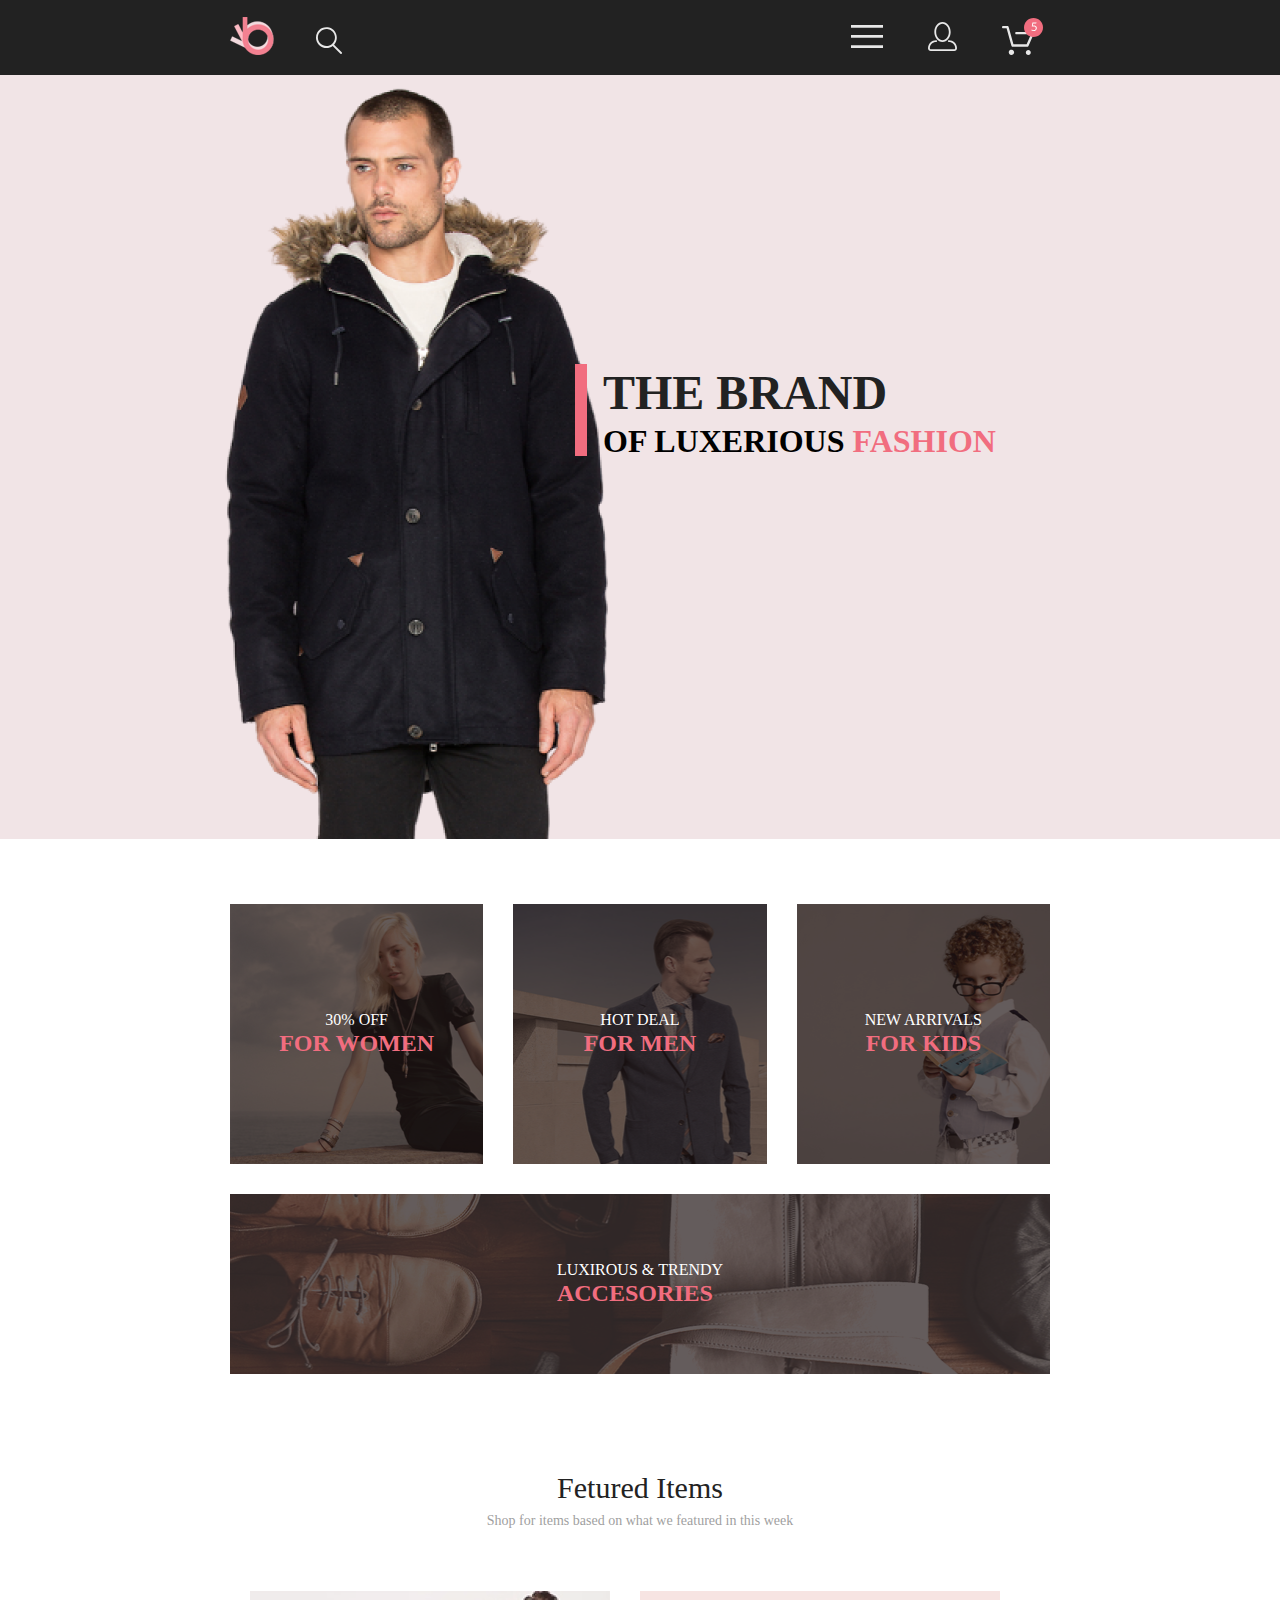
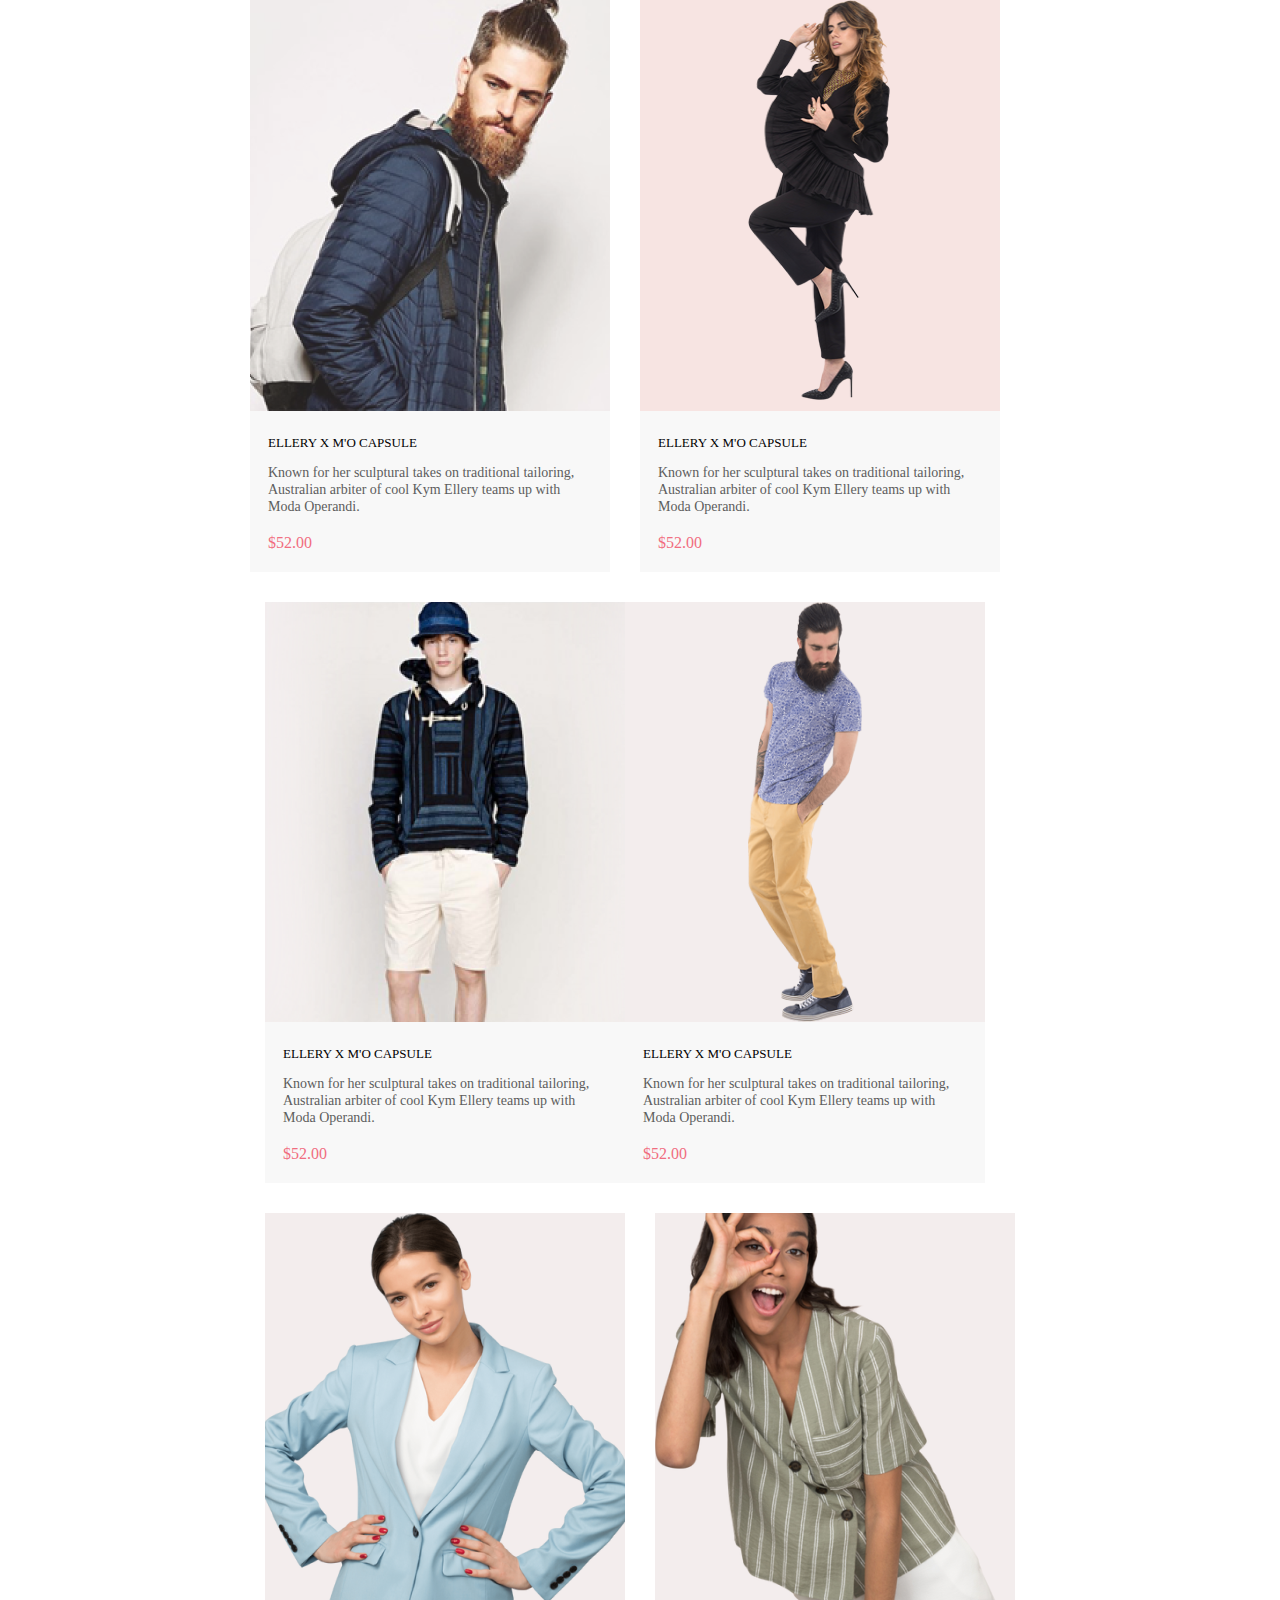
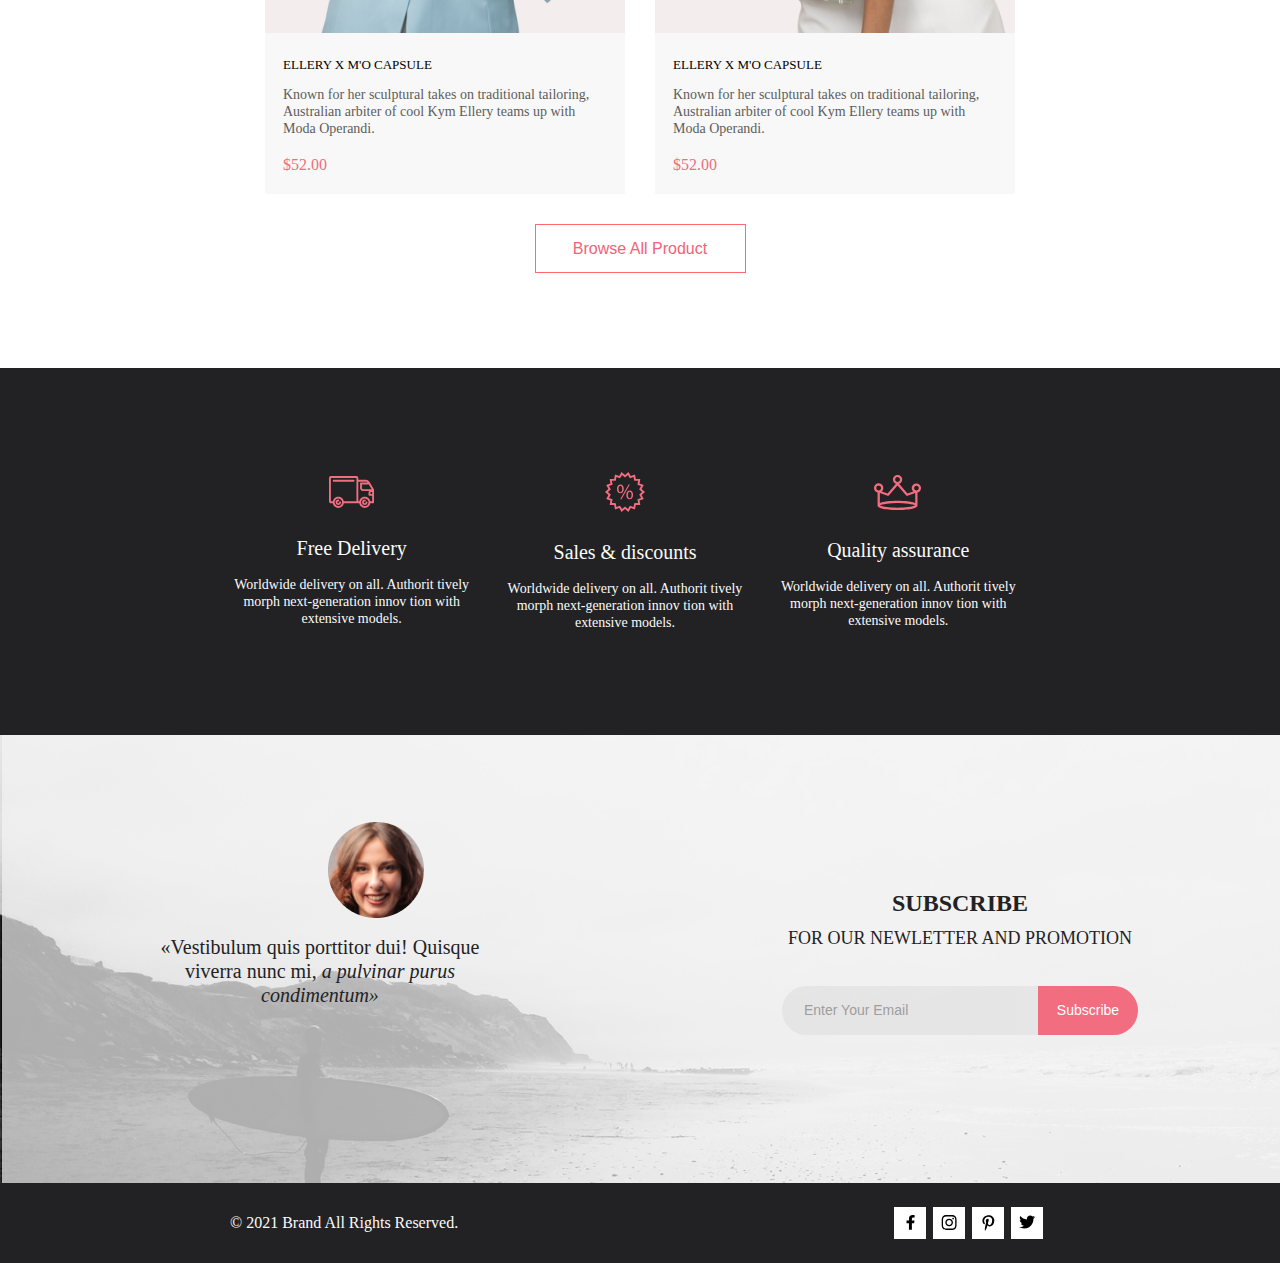
==== commit 933135e8: "Урок 7-8: адаптивная версия страниц" ====
--- a/lesson1/index.html
+++ b/lesson1/index.html
@@ -1,6 +1,5 @@
-<!doctype html>
+﻿<!doctype html>
 <html lang="en">
-
 <head>
     <meta charset="utf-8">
     <meta name="viewport" content="width=device-width, initial-scale=1">
@@ -8,85 +7,83 @@
     <link rel="stylesheet" href="css/mobile_menu.css">
     <title>Практическая верстка.</title>
 </head>
-
 <body>
     <div class="container">
         <header class="page-header">
             <div class="page-header-wrp">
                 <div class="page-header-btn-wrp">
-                    <a href="#" class="page-header-logo">
-                        <img src="img/menu/Logo.svg" alt="logo" height="38">
+                    <a href="index.html" class="page-header-logo">
+                        <img src="img/menu/Logo.png" alt="logo" height="38">
                     </a>
                     <form class="search-icon-form" action="#">
                         <label for="search-btn" class="search-icon-form__label">
                             <svg class="search-icon-form__svg" width="27" height="28" viewBox="0 0 27 28"
                                 xmlns="http://www.w3.org/2000/svg">
                                 <path
-                                    d="M19.0596 17.6259C20.6713 15.8658 21.6282 13.6048 21.7698 11.2225C21.9113 8.84018 21.2288 6.48173 19.8369 4.54318C18.445 2.60463 16.4285 1.20404 14.126 0.576619C11.8234 -0.0508009 9.3751 0.13316 7.19217 1.09761C5.00923 2.06205 3.22463 3.74825 2.13804 5.87302C1.05145 7.9978 0.729054 10.4318 1.225 12.7661C1.72094 15.1005 3.00501 17.1932 4.86158 18.6927C6.71814 20.1922 9.03413 21.0072 11.4206 21.0009C13.673 21.004 15.8645 20.27 17.6606 18.9109L25.4086 26.7179C25.4941 26.807 25.5965 26.8781 25.7099 26.927C25.8232 26.9759 25.9452 27.0017 26.0686 27.0029C26.1923 27.0033 26.3148 26.9782 26.4283 26.9292C26.5419 26.8801 26.6441 26.8082 26.7286 26.7179C26.9025 26.537 26.9997 26.2958 26.9997 26.0449C26.9997 25.794 26.9025 25.5528 26.7286 25.3719L19.0596 17.6259ZM2.88662 10.5009C2.89946 8.81563 3.41094 7.17187 4.35659 5.77685C5.30224 4.38183 6.63972 3.29801 8.20044 2.662C9.76115 2.02599 11.4752 1.86627 13.1266 2.20298C14.7779 2.53969 16.2926 3.35775 17.4797 4.55404C18.6668 5.75033 19.4732 7.27129 19.7972 8.92519C20.1212 10.5791 19.9483 12.2919 19.3002 13.8476C18.6522 15.4034 17.5581 16.7325 16.1559 17.6674C14.7536 18.6023 13.1059 19.1011 11.4206 19.1009C9.14916 19.0901 6.97482 18.1784 5.37484 16.566C3.77486 14.9537 2.87998 12.7724 2.88662 10.5009Z"
-                                    fill="#E8E8E8" />
+                                    d="M19.0596 17.6259C20.6713 15.8658 21.6282 13.6048 21.7698 11.2225C21.9113 8.84018 21.2288 6.48173 19.8369 4.54318C18.445 2.60463 16.4285 1.20404 14.126 0.576619C11.8234 -0.0508009 9.3751 0.13316 7.19217 1.09761C5.00923 2.06205 3.22463 3.74825 2.13804 5.87302C1.05145 7.9978 0.729054 10.4318 1.225 12.7661C1.72094 15.1005 3.00501 17.1932 4.86158 18.6927C6.71814 20.1922 9.03413 21.0072 11.4206 21.0009C13.673 21.004 15.8645 20.27 17.6606 18.9109L25.4086 26.7179C25.4941 26.807 25.5965 26.8781 25.7099 26.927C25.8232 26.9759 25.9452 27.0017 26.0686 27.0029C26.1923 27.0033 26.3148 26.9782 26.4283 26.9292C26.5419 26.8801 26.6441 26.8082 26.7286 26.7179C26.9025 26.537 26.9997 26.2958 26.9997 26.0449C26.9997 25.794 26.9025 25.5528 26.7286 25.3719L19.0596 17.6259ZM2.88662 10.5009C2.89946 8.81563 3.41094 7.17187 4.35659 5.77685C5.30224 4.38183 6.63972 3.29801 8.20044 2.662C9.76115 2.02599 11.4752 1.86627 13.1266 2.20298C14.7779 2.53969 16.2926 3.35775 17.4797 4.55404C18.6668 5.75033 19.4732 7.27129 19.7972 8.92519C20.1212 10.5791 19.9483 12.2919 19.3002 13.8476C18.6522 15.4034 17.5581 16.7325 16.1559 17.6674C14.7536 18.6023 13.1059 19.1011 11.4206 19.1009C9.14916 19.0901 6.97482 18.1784 5.37484 16.566C3.77486 14.9537 2.87998 12.7724 2.88662 10.5009Z" />
                             </svg>
                         </label>
                         <input id="search-btn" type="search" class="search-icon-form__input">
                     </form>
                 </div>
-                <div class="page-header-btn-wrp">
+                <div class="page-header-menu">
                     <button class="menu-btn" onclick="showMenu()">
-                        <img src="img/menu/Item4.svg" alt="menu">
-                        <span></span>
+                        <svg width="32" height="23" viewBox="0 0 32 23" xmlns="http://www.w3.org/2000/svg">
+                            <path d="M0 23V20.31H32V23H0ZM0 12.76V10.07H32V12.76H0ZM0 2.69V0H32V2.69H0Z" />
+                        </svg>
                     </button>
                     <button class="account-btn">
                         <svg width="29" height="29" viewBox="0 0 29 29" xmlns="http://www.w3.org/2000/svg">
                             <path
-                                d="M14.5 19.937C19 19.937 22.656 15.464 22.656 9.968C22.656 4.472 19 0 14.5 0C13.3631 0.0217413 12.2463 0.303398 11.2351 0.823397C10.2239 1.34339 9.34507 2.08794 8.66602 3C7.12663 4.99573 6.30819 7.45381 6.34399 9.974C6.34399 15.465 10 19.937 14.5 19.937ZM14.5 1.813C18 1.813 20.844 5.472 20.844 9.969C20.844 14.466 17.998 18.125 14.5 18.125C11.002 18.125 8.15603 14.465 8.15503 9.969C8.15403 5.473 11 1.813 14.5 1.813ZM20.844 18.125C20.6036 18.125 20.373 18.2205 20.203 18.3905C20.033 18.5605 19.9375 18.7911 19.9375 19.0315C19.9375 19.2719 20.033 19.5025 20.203 19.6725C20.373 19.8425 20.6036 19.938 20.844 19.938C22.526 19.9399 24.1386 20.6088 25.3279 21.7982C26.5172 22.9875 27.1861 24.6 27.188 26.282C27.1875 26.5221 27.0918 26.7523 26.922 26.9221C26.7522 27.0918 26.5221 27.1875 26.282 27.188H2.71997C2.47985 27.1875 2.24975 27.0918 2.07996 26.9221C1.91016 26.7523 1.81449 26.5221 1.81396 26.282C1.81608 24.6001 2.48517 22.9877 3.67444 21.7985C4.86371 20.6092 6.47608 19.9401 8.15796 19.938C8.39824 19.938 8.62868 19.8425 8.79858 19.6726C8.96849 19.5027 9.06396 19.2723 9.06396 19.032C9.06396 18.7917 8.96849 18.5613 8.79858 18.3914C8.62868 18.2215 8.39824 18.126 8.15796 18.126C5.99541 18.1279 3.92201 18.9875 2.39258 20.5164C0.863144 22.0453 0.00264777 24.1185 0 26.281C0.000794067 27.0019 0.287502 27.693 0.797241 28.2027C1.30698 28.7125 1.99811 28.9992 2.71899 29H26.282C27.0027 28.9989 27.6936 28.7121 28.2031 28.2024C28.7126 27.6927 28.9992 27.0017 29 26.281C28.9974 24.1187 28.1372 22.0457 26.6083 20.5168C25.0793 18.9878 23.0063 18.1276 20.844 18.125Z"
-                                fill="#E8E8E8" />
-                        </svg>
-                    </button>
-                    <button class="cart-btn">
+                                d="M14.5 19.937C19 19.937 22.656 15.464 22.656 9.968C22.656 4.472 19 0 14.5 0C13.3631 0.0217413 12.2463 0.303398 11.2351 0.823397C10.2239 1.34339 9.34507 2.08794 8.66602 3C7.12663 4.99573 6.30819 7.45381 6.34399 9.974C6.34399 15.465 10 19.937 14.5 19.937ZM14.5 1.813C18 1.813 20.844 5.472 20.844 9.969C20.844 14.466 17.998 18.125 14.5 18.125C11.002 18.125 8.15603 14.465 8.15503 9.969C8.15403 5.473 11 1.813 14.5 1.813ZM20.844 18.125C20.6036 18.125 20.373 18.2205 20.203 18.3905C20.033 18.5605 19.9375 18.7911 19.9375 19.0315C19.9375 19.2719 20.033 19.5025 20.203 19.6725C20.373 19.8425 20.6036 19.938 20.844 19.938C22.526 19.9399 24.1386 20.6088 25.3279 21.7982C26.5172 22.9875 27.1861 24.6 27.188 26.282C27.1875 26.5221 27.0918 26.7523 26.922 26.9221C26.7522 27.0918 26.5221 27.1875 26.282 27.188H2.71997C2.47985 27.1875 2.24975 27.0918 2.07996 26.9221C1.91016 26.7523 1.81449 26.5221 1.81396 26.282C1.81608 24.6001 2.48517 22.9877 3.67444 21.7985C4.86371 20.6092 6.47608 19.9401 8.15796 19.938C8.39824 19.938 8.62868 19.8425 8.79858 19.6726C8.96849 19.5027 9.06396 19.2723 9.06396 19.032C9.06396 18.7917 8.96849 18.5613 8.79858 18.3914C8.62868 18.2215 8.39824 18.126 8.15796 18.126C5.99541 18.1279 3.92201 18.9875 2.39258 20.5164C0.863144 22.0453 0.00264777 24.1185 0 26.281C0.000794067 27.0019 0.287502 27.693 0.797241 28.2027C1.30698 28.7125 1.99811 28.9992 2.71899 29H26.282C27.0027 28.9989 27.6936 28.7121 28.2031 28.2024C28.7126 27.6927 28.9992 27.0017 29 26.281C28.9974 24.1187 28.1372 22.0457 26.6083 20.5168C25.0793 18.9878 23.0063 18.1276 20.844 18.125Z" />
+                        </svg>
+                    </button>
+                    <button class="cart-btn" onclick="location.href='cart.html'">
                         <svg width="42" height="37" viewBox="0 0 42 37" xmlns="http://www.w3.org/2000/svg">
                             <path
-                                d="M26.2009 37C25.5532 36.9738 24.9415 36.6948 24.4972 36.2227C24.0529 35.7506 23.8114 35.1232 23.8245 34.475C23.8376 33.8269 24.1043 33.2097 24.5673 32.7559C25.0303 32.3022 25.6527 32.048 26.301 32.048C26.9493 32.048 27.5717 32.3022 28.0347 32.7559C28.4977 33.2097 28.7644 33.8269 28.7775 34.475C28.7906 35.1232 28.549 35.7506 28.1047 36.2227C27.6604 36.6948 27.0488 36.9738 26.401 37H26.2009ZM6.75293 34.32C6.75293 33.79 6.91011 33.2718 7.20459 32.8311C7.49907 32.3904 7.91764 32.0469 8.40735 31.844C8.89705 31.6412 9.43594 31.5881 9.95581 31.6915C10.4757 31.7949 10.9532 32.0502 11.328 32.425C11.7028 32.7998 11.9581 33.2773 12.0615 33.7972C12.1649 34.317 12.1118 34.8559 11.9089 35.3456C11.7061 35.8353 11.3626 36.2539 10.9219 36.5483C10.4812 36.8428 9.96304 37 9.43298 37C9.08087 37.0003 8.73212 36.9311 8.40674 36.7966C8.08136 36.662 7.78569 36.4646 7.53662 36.2158C7.28755 35.9669 7.09001 35.6713 6.9552 35.3461C6.82039 35.0208 6.75098 34.6721 6.75098 34.32H6.75293ZM10.553 28.686C10.2935 28.6868 10.0409 28.6024 9.83411 28.4457C9.62727 28.2891 9.47758 28.0689 9.40796 27.819L4.57495 10.364H1.18201C0.868521 10.364 0.567859 10.2395 0.346191 10.0178C0.124523 9.79614 0 9.49549 0 9.18201C0 8.86852 0.124523 8.56787 0.346191 8.3462C0.567859 8.12454 0.868521 8.00001 1.18201 8.00001H5.46301C5.7225 7.99919 5.97504 8.08372 6.18176 8.24057C6.38848 8.39742 6.53784 8.61788 6.60693 8.86801L11.4399 26.323H24.6179L29.001 16.275H14.401C14.2428 16.2796 14.0854 16.2524 13.9379 16.1951C13.7904 16.1377 13.6559 16.0513 13.5424 15.9411C13.4288 15.8308 13.3386 15.6989 13.277 15.5532C13.2154 15.4074 13.1836 15.2508 13.1836 15.0925C13.1836 14.9343 13.2154 14.7776 13.277 14.6319C13.3386 14.4861 13.4288 14.3542 13.5424 14.2439C13.6559 14.1337 13.7904 14.0473 13.9379 13.9899C14.0854 13.9326 14.2428 13.9054 14.401 13.91H30.814C31.0097 13.91 31.2022 13.9587 31.3744 14.0517C31.5465 14.1448 31.6928 14.2793 31.7999 14.443C31.9078 14.6073 31.9734 14.7957 31.9908 14.9914C32.0083 15.1872 31.9771 15.3842 31.9 15.565L26.495 27.977C26.4026 28.1876 26.251 28.3668 26.0585 28.4927C25.866 28.6186 25.641 28.6858 25.411 28.686H10.553Z"
-                                fill="#E8E8E8" />
-                            <path
-                                d="M31.502 19C36.7487 19 41.002 14.7467 41.002 9.5C41.002 4.25329 36.7487 0 31.502 0C26.2552 0 22.002 4.25329 22.002 9.5C22.002 14.7467 26.2552 19 31.502 19Z"
-                                fill="#F16D7F" />
-                            <path
-                                d="M30.8146 7.648C31.2626 7.552 31.6746 7.504 32.0506 7.504C32.4986 7.504 32.8946 7.57 33.2386 7.702C33.5826 7.834 33.8686 8.016 34.0966 8.248C34.3286 8.48 34.5026 8.754 34.6186 9.07C34.7386 9.386 34.7986 9.73 34.7986 10.102C34.7986 10.558 34.7186 10.97 34.5586 11.338C34.4026 11.706 34.1846 12.022 33.9046 12.286C33.6286 12.546 33.3026 12.746 32.9266 12.886C32.5506 13.026 32.1446 13.096 31.7086 13.096C31.4566 13.096 31.2146 13.07 30.9826 13.018C30.7506 12.97 30.5326 12.904 30.3286 12.82C30.1286 12.736 29.9426 12.64 29.7706 12.532C29.5986 12.424 29.4466 12.31 29.3146 12.19L29.6446 11.734C29.7166 11.63 29.8106 11.578 29.9266 11.578C30.0066 11.578 30.0966 11.61 30.1966 11.674C30.2966 11.734 30.4186 11.802 30.5626 11.878C30.7066 11.954 30.8746 12.024 31.0666 12.088C31.2626 12.148 31.4946 12.178 31.7626 12.178C32.0626 12.178 32.3326 12.13 32.5726 12.034C32.8126 11.938 33.0186 11.802 33.1906 11.626C33.3626 11.446 33.4946 11.232 33.5866 10.984C33.6786 10.736 33.7246 10.458 33.7246 10.15C33.7246 9.882 33.6846 9.64 33.6046 9.424C33.5286 9.208 33.4106 9.024 33.2506 8.872C33.0946 8.72 32.8986 8.602 32.6626 8.518C32.4266 8.434 32.1506 8.392 31.8346 8.392C31.6186 8.392 31.3926 8.41 31.1566 8.446C30.9246 8.482 30.6866 8.54 30.4426 8.62L29.7706 8.422L30.4606 4.402H34.5346V4.87C34.5346 5.022 34.4866 5.148 34.3906 5.248C34.2986 5.344 34.1386 5.392 33.9106 5.392H31.2106L30.8146 7.648Z"
-                                fill="white" />
+                                d="M26.2009 37C25.5532 36.9738 24.9415 36.6948 24.4972 36.2227C24.0529 35.7506 23.8114 35.1232 23.8245 34.475C23.8376 33.8269 24.1043 33.2097 24.5673 32.7559C25.0303 32.3022 25.6527 32.048 26.301 32.048C26.9493 32.048 27.5717 32.3022 28.0347 32.7559C28.4977 33.2097 28.7644 33.8269 28.7775 34.475C28.7906 35.1232 28.549 35.7506 28.1047 36.2227C27.6604 36.6948 27.0488 36.9738 26.401 37H26.2009ZM6.75293 34.32C6.75293 33.79 6.91011 33.2718 7.20459 32.8311C7.49907 32.3904 7.91764 32.0469 8.40735 31.844C8.89705 31.6412 9.43594 31.5881 9.95581 31.6915C10.4757 31.7949 10.9532 32.0502 11.328 32.425C11.7028 32.7998 11.9581 33.2773 12.0615 33.7972C12.1649 34.317 12.1118 34.8559 11.9089 35.3456C11.7061 35.8353 11.3626 36.2539 10.9219 36.5483C10.4812 36.8428 9.96304 37 9.43298 37C9.08087 37.0003 8.73212 36.9311 8.40674 36.7966C8.08136 36.662 7.78569 36.4646 7.53662 36.2158C7.28755 35.9669 7.09001 35.6713 6.9552 35.3461C6.82039 35.0208 6.75098 34.6721 6.75098 34.32H6.75293ZM10.553 28.686C10.2935 28.6868 10.0409 28.6024 9.83411 28.4457C9.62727 28.2891 9.47758 28.0689 9.40796 27.819L4.57495 10.364H1.18201C0.868521 10.364 0.567859 10.2395 0.346191 10.0178C0.124523 9.79614 0 9.49549 0 9.18201C0 8.86852 0.124523 8.56787 0.346191 8.3462C0.567859 8.12454 0.868521 8.00001 1.18201 8.00001H5.46301C5.7225 7.99919 5.97504 8.08372 6.18176 8.24057C6.38848 8.39742 6.53784 8.61788 6.60693 8.86801L11.4399 26.323H24.6179L29.001 16.275H14.401C14.2428 16.2796 14.0854 16.2524 13.9379 16.1951C13.7904 16.1377 13.6559 16.0513 13.5424 15.9411C13.4288 15.8308 13.3386 15.6989 13.277 15.5532C13.2154 15.4074 13.1836 15.2508 13.1836 15.0925C13.1836 14.9343 13.2154 14.7776 13.277 14.6319C13.3386 14.4861 13.4288 14.3542 13.5424 14.2439C13.6559 14.1337 13.7904 14.0473 13.9379 13.9899C14.0854 13.9326 14.2428 13.9054 14.401 13.91H30.814C31.0097 13.91 31.2022 13.9587 31.3744 14.0517C31.5465 14.1448 31.6928 14.2793 31.7999 14.443C31.9078 14.6073 31.9734 14.7957 31.9908 14.9914C32.0083 15.1872 31.9771 15.3842 31.9 15.565L26.495 27.977C26.4026 28.1876 26.251 28.3668 26.0585 28.4927C25.866 28.6186 25.641 28.6858 25.411 28.686H10.553Z" />
+                            <path
+                                d="M31.502 19C36.7487 19 41.002 14.7467 41.002 9.5C41.002 4.25329 36.7487 0 31.502 0C26.2552 0 22.002 4.25329 22.002 9.5C22.002 14.7467 26.2552 19 31.502 19Z" />
+                            <path
+                                d="M30.8146 7.648C31.2626 7.552 31.6746 7.504 32.0506 7.504C32.4986 7.504 32.8946 7.57 33.2386 7.702C33.5826 7.834 33.8686 8.016 34.0966 8.248C34.3286 8.48 34.5026 8.754 34.6186 9.07C34.7386 9.386 34.7986 9.73 34.7986 10.102C34.7986 10.558 34.7186 10.97 34.5586 11.338C34.4026 11.706 34.1846 12.022 33.9046 12.286C33.6286 12.546 33.3026 12.746 32.9266 12.886C32.5506 13.026 32.1446 13.096 31.7086 13.096C31.4566 13.096 31.2146 13.07 30.9826 13.018C30.7506 12.97 30.5326 12.904 30.3286 12.82C30.1286 12.736 29.9426 12.64 29.7706 12.532C29.5986 12.424 29.4466 12.31 29.3146 12.19L29.6446 11.734C29.7166 11.63 29.8106 11.578 29.9266 11.578C30.0066 11.578 30.0966 11.61 30.1966 11.674C30.2966 11.734 30.4186 11.802 30.5626 11.878C30.7066 11.954 30.8746 12.024 31.0666 12.088C31.2626 12.148 31.4946 12.178 31.7626 12.178C32.0626 12.178 32.3326 12.13 32.5726 12.034C32.8126 11.938 33.0186 11.802 33.1906 11.626C33.3626 11.446 33.4946 11.232 33.5866 10.984C33.6786 10.736 33.7246 10.458 33.7246 10.15C33.7246 9.882 33.6846 9.64 33.6046 9.424C33.5286 9.208 33.4106 9.024 33.2506 8.872C33.0946 8.72 32.8986 8.602 32.6626 8.518C32.4266 8.434 32.1506 8.392 31.8346 8.392C31.6186 8.392 31.3926 8.41 31.1566 8.446C30.9246 8.482 30.6866 8.54 30.4426 8.62L29.7706 8.422L30.4606 4.402H34.5346V4.87C34.5346 5.022 34.4866 5.148 34.3906 5.248C34.2986 5.344 34.1386 5.392 33.9106 5.392H31.2106L30.8146 7.648Z" />
                         </svg>
                     </button>
                 </div>
                 <div id="mobile_menu" class="mobile_menu_container">
-                    <button class="mobile_menu_close_btn" onclick="showMenu()"> </button>
+                    <button class="mobile_menu_close_btn" onclick="showMenu()">
+                        <svg width="13" height="13" viewBox="0 0 13 13" xmlns="http://www.w3.org/2000/svg">
+                            <path
+                                d="M7.4158 6.00409L11.7158 1.71409C11.9041 1.52579 12.0099 1.27039 12.0099 1.00409C12.0099 0.73779 11.9041 0.482395 11.7158 0.294092C11.5275 0.105788 11.2721 0 11.0058 0C10.7395 0 10.4841 0.105788 10.2958 0.294092L6.0058 4.59409L1.7158 0.294092C1.52749 0.105788 1.2721 -1.9841e-09 1.0058 0C0.739497 1.9841e-09 0.484102 0.105788 0.295798 0.294092C0.107495 0.482395 0.0017066 0.73779 0.0017066 1.00409C0.0017066 1.27039 0.107495 1.52579 0.295798 1.71409L4.5958 6.00409L0.295798 10.2941C0.20207 10.3871 0.127676 10.4977 0.0769072 10.6195C0.0261385 10.7414 0 10.8721 0 11.0041C0 11.1361 0.0261385 11.2668 0.0769072 11.3887C0.127676 11.5105 0.20207 11.6211 0.295798 11.7141C0.388761 11.8078 0.499362 11.8822 0.621222 11.933C0.743081 11.9838 0.873786 12.0099 1.0058 12.0099C1.13781 12.0099 1.26852 11.9838 1.39038 11.933C1.51223 11.8822 1.62284 11.8078 1.7158 11.7141L6.0058 7.41409L10.2958 11.7141C10.3888 11.8078 10.4994 11.8822 10.6212 11.933C10.7431 11.9838 10.8738 12.0099 11.0058 12.0099C11.1378 12.0099 11.2685 11.9838 11.3904 11.933C11.5122 11.8822 11.6228 11.8078 11.7158 11.7141C11.8095 11.6211 11.8839 11.5105 11.9347 11.3887C11.9855 11.2668 12.0116 11.1361 12.0116 11.0041C12.0116 10.8721 11.9855 10.7414 11.9347 10.6195C11.8839 10.4977 11.8095 10.3871 11.7158 10.2941L7.4158 6.00409Z" />
+                        </svg>
+                    </button>
                     <span class=" mobile_menu_title">menu</span>
                     <span class="mobile_menu_heading">man</span>
                     <ul class="mobile_menu_list">
-                        <li>Accessories</li>
-                        <li>Bags</li>
-                        <li>Denim</li>
-                        <li>T-Shirts</li>
+                        <li><a class="mobile_menu_list_link" href="#">Accessories</a></li>
+                        <li><a class="mobile_menu_list_link" href="#">Bags</a></li>
+                        <li><a class="mobile_menu_list_link" href="#">Denim</a></li>
+                        <li><a class="mobile_menu_list_link" href="#">Shirts</a></li>
                     </ul>
                     <span class="mobile_menu_heading">woman</span>
                     <ul class="mobile_menu_list">
-                        <li>Accessories</li>
-                        <li>Jackets & Coats</li>
-                        <li>Polos</li>
-                        <li>T-Shirts</li>
-                        <li>Shirts</li>
+                        <li><a class="mobile_menu_list_link" href="#">Accessories</a></li>
+                        <li><a class="mobile_menu_list_link" href="#">Jackets</a></li>
+                        <li><a class="mobile_menu_list_link" href="#">Polos</a></li>
+                        <li><a class="mobile_menu_list_link" href="#">T-Shirts</a></li>
+                        <li><a class="mobile_menu_list_link" href="#">Shirts</a></li>
                     </ul>
                     <span class="mobile_menu_heading">kids</span>
                     <ul class="mobile_menu_list">
-                        <li>Accessories</li>
-                        <li>Jackets & Coats</li>
-                        <li>Polos</li>
-                        <li>T-Shirts</li>
-                        <li>Shirts</li>
-                        <li>Bags</li>
+                        <li><a class="mobile_menu_list_link" href="#">Accessories</a></li>
+                        <li><a class="mobile_menu_list_link" href="#">Jackets & Coats</a></li>
+                        <li><a class="mobile_menu_list_link" href="#">Polos</a></li>
+                        <li><a class="mobile_menu_list_link" href="#">T-Shirts</a></li>
+                        <li><a class="mobile_menu_list_link" href="#">Shirts</a></li>
+                        <li><a class="mobile_menu_list_link" href="#">Bags</a></li>
                     </ul>
                 </div>
             </div>
             <div class="page-header-banner">
-                <div class="page-header-banner-wrp">
-                </div>
                 <div class="page-header-banner-wrp">
                     <span class="page-header-banner-title">the brand</span>
                     <span class="page-header-banner-subtitle">of luxerious
@@ -96,7 +93,7 @@
             </div>
         </header>
         <main>
-            <section class="categories padding-side">
+            <section class="categories">
                 <div class="categories-wrp">
                     <div class="categories-item">
                         <div class="categories-item-txt">
@@ -124,71 +121,101 @@
                     </div>
                 </div>
             </section>
-            <span class="products-heading">Fetured Items</span>
+            <span class="products-heading">fetured items</span>
             <p class="products-text">Shop for items based on what we featured in this week</p>
             <section class="products">
                 <!-- вместо div для карточки товара можно использовать ссылку -->
                 <div class="products-item">
-                    <img class="products-item-photo" src="img/items/photo1.png" alt="item photo1" height="420">
-                    <button class="products-item-btn">
-                        <span class="products-item-btn-txt">Add to Cart</span.products-item-btn-txt>
-                    </button>
-                    <span class="products-item-title">ellery x m'o capsule</span>
-                    <p class="products-item-txt">Known for her sculptural takes on traditional tailoring, Australian
-                        arbiter of cool Kym Ellery teams up with Moda Operandi.</p>
-                    <span class="products-item-price">$52.00</span>
+                    <img class="products-item-photo" src="img/items/photo_man_1.png" alt="item photo1" height="420">
+                    <span class="products-item-title">ellery x m'o capsule</span>
+                    <p class="products-item-txt">Known for her sculptural takes on traditional tailoring, Australian
+                        arbiter of cool Kym Ellery teams up with Moda Operandi.
+                    </p>
+                    <span class="products-item-price">$52.00</span>
+                    <button class="products-item-btn">
+                        <svg width="27" height="25" viewBox="0 0 27 25" xmlns="http://www.w3.org/2000/svg">
+                            <path
+                                d="M21.876 22.2662C21.921 22.2549 21.9423 22.2339 21.96 22.2129C21.9678 22.2037 21.9756 22.1946 21.9835 22.1855C22.02 22.1438 22.0233 22.0553 22.0224 22.0105C22.0092 21.9044 21.9185 21.8315 21.8412 21.8315C21.8375 21.8315 21.8336 21.8317 21.8312 21.8318C21.7531 21.8372 21.6653 21.9409 21.6719 22.0625C21.6813 22.1793 21.7675 22.2662 21.8392 22.2662H21.876ZM8.21954 22.2599C8.31873 22.2599 8.39935 22.1655 8.39935 22.0496C8.39935 21.9341 8.31873 21.8401 8.21954 21.8401C8.12042 21.8401 8.03973 21.9341 8.03973 22.0496C8.03973 22.1655 8.12042 22.2599 8.21954 22.2599ZM21.9995 24.2662C21.9517 24.2662 21.8878 24.2662 21.8392 24.2662C20.7017 24.2662 19.7567 23.3545 19.6765 22.198C19.5964 20.9929 20.4937 19.9183 21.6953 19.8364C21.7441 19.8331 21.7928 19.8315 21.8412 19.8315C22.9799 19.8315 23.9413 20.7324 24.019 21.8884C24.0505 22.4915 23.8741 23.0612 23.4898 23.5012C23.1055 23.9575 22.5764 24.2177 21.9995 24.2662ZM8.21954 24.2599C7.01532 24.2599 6.03973 23.2709 6.03973 22.0496C6.03973 20.8291 7.01532 19.8401 8.21954 19.8401C9.42371 19.8401 10.3994 20.8291 10.3994 22.0496C10.3994 23.2709 9.42371 24.2599 8.21954 24.2599ZM21.1984 17.3938H9.13306C8.70013 17.3938 8.31586 17.1005 8.20331 16.6775L4.27753 2.24768H1.52173C0.993408 2.24768 0.560547 1.80859 0.560547 1.27039C0.560547 0.733032 0.993408 0.292969 1.52173 0.292969H4.99933C5.43134 0.292969 5.81561 0.586304 5.9281 1.01025L9.85394 15.4391H20.5576L24.1144 7.13379H12.2578C11.7286 7.13379 11.2957 6.69373 11.2957 6.15649C11.2957 5.61914 11.7286 5.17908 12.2578 5.17908H25.5886C25.9091 5.17908 26.2141 5.34192 26.3896 5.61914C26.566 5.89539 26.5984 6.23743 26.4697 6.547L22.0795 16.807C21.9193 17.1653 21.5827 17.3938 21.1984 17.3938Z" />
+                        </svg>
+                        <span class="products-item-btn-txt">Add to Cart</span>
+                    </button>
                 </div>
                 <div class="products-item">
                     <img class="products-item-photo" src="img/items/photo2.png" alt="item photo2" height="420">
-                    <button class="products-item-btn">
-                        <span class="products-item-btn-txt">Add to Cart</span.products-item-btn-txt>
-                    </button>
-                    <span class="products-item-title">ELLERY X M'O CAPSULE</span>
-                    <p class="products-item-txt">Known for her sculptural takes on traditional tailoring, Australian
-                        arbiter of cool Kym Ellery teams up with Moda Operandi.</p>
-                    <span class="products-item-price">$52.00</span>
-                </div>
-                <div class="products-item">
-                    <img class="products-item-photo" src="img/items/photo3.png" alt="item photo3" height="420">
-                    <button class="products-item-btn">
-                        <span class="products-item-btn-txt">Add to Cart</span.products-item-btn-txt>
-                    </button>
-                    <span class="products-item-title">ELLERY X M'O CAPSULE</span>
-                    <p class="products-item-txt">Known for her sculptural takes on traditional tailoring, Australian
-                        arbiter of cool Kym Ellery teams up with Moda Operandi.</p>
-                    <span class="products-item-price">$52.00</span>
-                </div>
-                <div class="products-item">
-                    <img class="products-item-photo" src="img/items/photo4.png" alt="item photo4" height="420">
-                    <button class="products-item-btn">
-                        <span class="products-item-btn-txt">Add to Cart</span.products-item-btn-txt>
-                    </button>
-                    <span class="products-item-title">ELLERY X M'O CAPSULE</span>
-                    <p class="products-item-txt">Known for her sculptural takes on traditional tailoring, Australian
-                        arbiter of cool Kym Ellery teams up with Moda Operandi.</p>
-                    <span class="products-item-price">$52.00</span>
+                    <span class="products-item-title">ellery x m'o capsule</span>
+                    <p class="products-item-txt">Known for her sculptural takes on traditional tailoring, Australian
+                        arbiter of cool Kym Ellery teams up with Moda Operandi.
+                    </p>
+                    <span class="products-item-price">$52.00</span>
+                    <button class="products-item-btn">
+                        <svg width="27" height="25" viewBox="0 0 27 25" xmlns="http://www.w3.org/2000/svg">
+                            <path
+                                d="M21.876 22.2662C21.921 22.2549 21.9423 22.2339 21.96 22.2129C21.9678 22.2037 21.9756 22.1946 21.9835 22.1855C22.02 22.1438 22.0233 22.0553 22.0224 22.0105C22.0092 21.9044 21.9185 21.8315 21.8412 21.8315C21.8375 21.8315 21.8336 21.8317 21.8312 21.8318C21.7531 21.8372 21.6653 21.9409 21.6719 22.0625C21.6813 22.1793 21.7675 22.2662 21.8392 22.2662H21.876ZM8.21954 22.2599C8.31873 22.2599 8.39935 22.1655 8.39935 22.0496C8.39935 21.9341 8.31873 21.8401 8.21954 21.8401C8.12042 21.8401 8.03973 21.9341 8.03973 22.0496C8.03973 22.1655 8.12042 22.2599 8.21954 22.2599ZM21.9995 24.2662C21.9517 24.2662 21.8878 24.2662 21.8392 24.2662C20.7017 24.2662 19.7567 23.3545 19.6765 22.198C19.5964 20.9929 20.4937 19.9183 21.6953 19.8364C21.7441 19.8331 21.7928 19.8315 21.8412 19.8315C22.9799 19.8315 23.9413 20.7324 24.019 21.8884C24.0505 22.4915 23.8741 23.0612 23.4898 23.5012C23.1055 23.9575 22.5764 24.2177 21.9995 24.2662ZM8.21954 24.2599C7.01532 24.2599 6.03973 23.2709 6.03973 22.0496C6.03973 20.8291 7.01532 19.8401 8.21954 19.8401C9.42371 19.8401 10.3994 20.8291 10.3994 22.0496C10.3994 23.2709 9.42371 24.2599 8.21954 24.2599ZM21.1984 17.3938H9.13306C8.70013 17.3938 8.31586 17.1005 8.20331 16.6775L4.27753 2.24768H1.52173C0.993408 2.24768 0.560547 1.80859 0.560547 1.27039C0.560547 0.733032 0.993408 0.292969 1.52173 0.292969H4.99933C5.43134 0.292969 5.81561 0.586304 5.9281 1.01025L9.85394 15.4391H20.5576L24.1144 7.13379H12.2578C11.7286 7.13379 11.2957 6.69373 11.2957 6.15649C11.2957 5.61914 11.7286 5.17908 12.2578 5.17908H25.5886C25.9091 5.17908 26.2141 5.34192 26.3896 5.61914C26.566 5.89539 26.5984 6.23743 26.4697 6.547L22.0795 16.807C21.9193 17.1653 21.5827 17.3938 21.1984 17.3938Z" />
+                        </svg>
+                        <span class="products-item-btn-txt">Add to Cart</span>
+                    </button>
+                </div>
+                <div class="products-item">
+                    <img class="products-item-photo" src="img/items/photo_man_3.png" alt="item photo3" height="420">
+                    <span class="products-item-title">ellery x m'o capsule</span>
+                    <p class="products-item-txt">Known for her sculptural takes on traditional tailoring, Australian
+                        arbiter of cool Kym Ellery teams up with Moda Operandi.
+                    </p>
+                    <span class="products-item-price">$52.00</span>
+                    <button class="products-item-btn">
+                        <svg width="27" height="25" viewBox="0 0 27 25" xmlns="http://www.w3.org/2000/svg">
+                            <path
+                                d="M21.876 22.2662C21.921 22.2549 21.9423 22.2339 21.96 22.2129C21.9678 22.2037 21.9756 22.1946 21.9835 22.1855C22.02 22.1438 22.0233 22.0553 22.0224 22.0105C22.0092 21.9044 21.9185 21.8315 21.8412 21.8315C21.8375 21.8315 21.8336 21.8317 21.8312 21.8318C21.7531 21.8372 21.6653 21.9409 21.6719 22.0625C21.6813 22.1793 21.7675 22.2662 21.8392 22.2662H21.876ZM8.21954 22.2599C8.31873 22.2599 8.39935 22.1655 8.39935 22.0496C8.39935 21.9341 8.31873 21.8401 8.21954 21.8401C8.12042 21.8401 8.03973 21.9341 8.03973 22.0496C8.03973 22.1655 8.12042 22.2599 8.21954 22.2599ZM21.9995 24.2662C21.9517 24.2662 21.8878 24.2662 21.8392 24.2662C20.7017 24.2662 19.7567 23.3545 19.6765 22.198C19.5964 20.9929 20.4937 19.9183 21.6953 19.8364C21.7441 19.8331 21.7928 19.8315 21.8412 19.8315C22.9799 19.8315 23.9413 20.7324 24.019 21.8884C24.0505 22.4915 23.8741 23.0612 23.4898 23.5012C23.1055 23.9575 22.5764 24.2177 21.9995 24.2662ZM8.21954 24.2599C7.01532 24.2599 6.03973 23.2709 6.03973 22.0496C6.03973 20.8291 7.01532 19.8401 8.21954 19.8401C9.42371 19.8401 10.3994 20.8291 10.3994 22.0496C10.3994 23.2709 9.42371 24.2599 8.21954 24.2599ZM21.1984 17.3938H9.13306C8.70013 17.3938 8.31586 17.1005 8.20331 16.6775L4.27753 2.24768H1.52173C0.993408 2.24768 0.560547 1.80859 0.560547 1.27039C0.560547 0.733032 0.993408 0.292969 1.52173 0.292969H4.99933C5.43134 0.292969 5.81561 0.586304 5.9281 1.01025L9.85394 15.4391H20.5576L24.1144 7.13379H12.2578C11.7286 7.13379 11.2957 6.69373 11.2957 6.15649C11.2957 5.61914 11.7286 5.17908 12.2578 5.17908H25.5886C25.9091 5.17908 26.2141 5.34192 26.3896 5.61914C26.566 5.89539 26.5984 6.23743 26.4697 6.547L22.0795 16.807C21.9193 17.1653 21.5827 17.3938 21.1984 17.3938Z" />
+                        </svg>
+                        <span class="products-item-btn-txt">Add to Cart</span>
+                    </button>
+                </div>
+                <div class="products-item">
+                    <img class="products-item-photo" src="img/items/photo_man_4.png" alt="item photo4" height="420">
+                    <span class="products-item-title">ellery x m'o capsule</span>
+                    <p class="products-item-txt">Known for her sculptural takes on traditional tailoring, Australian
+                        arbiter of cool Kym Ellery teams up with Moda Operandi.
+                    </p>
+                    <span class="products-item-price">$52.00</span>
+                    <button class="products-item-btn">
+                        <svg width="27" height="25" viewBox="0 0 27 25" xmlns="http://www.w3.org/2000/svg">
+                            <path
+                                d="M21.876 22.2662C21.921 22.2549 21.9423 22.2339 21.96 22.2129C21.9678 22.2037 21.9756 22.1946 21.9835 22.1855C22.02 22.1438 22.0233 22.0553 22.0224 22.0105C22.0092 21.9044 21.9185 21.8315 21.8412 21.8315C21.8375 21.8315 21.8336 21.8317 21.8312 21.8318C21.7531 21.8372 21.6653 21.9409 21.6719 22.0625C21.6813 22.1793 21.7675 22.2662 21.8392 22.2662H21.876ZM8.21954 22.2599C8.31873 22.2599 8.39935 22.1655 8.39935 22.0496C8.39935 21.9341 8.31873 21.8401 8.21954 21.8401C8.12042 21.8401 8.03973 21.9341 8.03973 22.0496C8.03973 22.1655 8.12042 22.2599 8.21954 22.2599ZM21.9995 24.2662C21.9517 24.2662 21.8878 24.2662 21.8392 24.2662C20.7017 24.2662 19.7567 23.3545 19.6765 22.198C19.5964 20.9929 20.4937 19.9183 21.6953 19.8364C21.7441 19.8331 21.7928 19.8315 21.8412 19.8315C22.9799 19.8315 23.9413 20.7324 24.019 21.8884C24.0505 22.4915 23.8741 23.0612 23.4898 23.5012C23.1055 23.9575 22.5764 24.2177 21.9995 24.2662ZM8.21954 24.2599C7.01532 24.2599 6.03973 23.2709 6.03973 22.0496C6.03973 20.8291 7.01532 19.8401 8.21954 19.8401C9.42371 19.8401 10.3994 20.8291 10.3994 22.0496C10.3994 23.2709 9.42371 24.2599 8.21954 24.2599ZM21.1984 17.3938H9.13306C8.70013 17.3938 8.31586 17.1005 8.20331 16.6775L4.27753 2.24768H1.52173C0.993408 2.24768 0.560547 1.80859 0.560547 1.27039C0.560547 0.733032 0.993408 0.292969 1.52173 0.292969H4.99933C5.43134 0.292969 5.81561 0.586304 5.9281 1.01025L9.85394 15.4391H20.5576L24.1144 7.13379H12.2578C11.7286 7.13379 11.2957 6.69373 11.2957 6.15649C11.2957 5.61914 11.7286 5.17908 12.2578 5.17908H25.5886C25.9091 5.17908 26.2141 5.34192 26.3896 5.61914C26.566 5.89539 26.5984 6.23743 26.4697 6.547L22.0795 16.807C21.9193 17.1653 21.5827 17.3938 21.1984 17.3938Z" />
+                        </svg>
+                        <span class="products-item-btn-txt">Add to Cart</span>
+                    </button>
                 </div>
                 <div class="products-item">
                     <img class="products-item-photo" src="img/items/photo5.png" alt="item photo5" height="420">
-                    <button class="products-item-btn">
-                        <span class="products-item-btn-txt">Add to Cart</span.products-item-btn-txt>
-                    </button>
-                    <span class="products-item-title">ELLERY X M'O CAPSULE</span>
-                    <p class="products-item-txt">Known for her sculptural takes on traditional tailoring, Australian
-                        arbiter of cool Kym Ellery teams up with Moda Operandi.</p>
-                    <span class="products-item-price">$52.00</span>
+                    <span class="products-item-title">ellery x m'o capsule</span>
+                    <p class="products-item-txt">Known for her sculptural takes on traditional tailoring, Australian
+                        arbiter of cool Kym Ellery teams up with Moda Operandi.
+                    </p>
+                    <span class="products-item-price">$52.00</span>
+                    <button class="products-item-btn">
+                        <svg width="27" height="25" viewBox="0 0 27 25" xmlns="http://www.w3.org/2000/svg">
+                            <path
+                                d="M21.876 22.2662C21.921 22.2549 21.9423 22.2339 21.96 22.2129C21.9678 22.2037 21.9756 22.1946 21.9835 22.1855C22.02 22.1438 22.0233 22.0553 22.0224 22.0105C22.0092 21.9044 21.9185 21.8315 21.8412 21.8315C21.8375 21.8315 21.8336 21.8317 21.8312 21.8318C21.7531 21.8372 21.6653 21.9409 21.6719 22.0625C21.6813 22.1793 21.7675 22.2662 21.8392 22.2662H21.876ZM8.21954 22.2599C8.31873 22.2599 8.39935 22.1655 8.39935 22.0496C8.39935 21.9341 8.31873 21.8401 8.21954 21.8401C8.12042 21.8401 8.03973 21.9341 8.03973 22.0496C8.03973 22.1655 8.12042 22.2599 8.21954 22.2599ZM21.9995 24.2662C21.9517 24.2662 21.8878 24.2662 21.8392 24.2662C20.7017 24.2662 19.7567 23.3545 19.6765 22.198C19.5964 20.9929 20.4937 19.9183 21.6953 19.8364C21.7441 19.8331 21.7928 19.8315 21.8412 19.8315C22.9799 19.8315 23.9413 20.7324 24.019 21.8884C24.0505 22.4915 23.8741 23.0612 23.4898 23.5012C23.1055 23.9575 22.5764 24.2177 21.9995 24.2662ZM8.21954 24.2599C7.01532 24.2599 6.03973 23.2709 6.03973 22.0496C6.03973 20.8291 7.01532 19.8401 8.21954 19.8401C9.42371 19.8401 10.3994 20.8291 10.3994 22.0496C10.3994 23.2709 9.42371 24.2599 8.21954 24.2599ZM21.1984 17.3938H9.13306C8.70013 17.3938 8.31586 17.1005 8.20331 16.6775L4.27753 2.24768H1.52173C0.993408 2.24768 0.560547 1.80859 0.560547 1.27039C0.560547 0.733032 0.993408 0.292969 1.52173 0.292969H4.99933C5.43134 0.292969 5.81561 0.586304 5.9281 1.01025L9.85394 15.4391H20.5576L24.1144 7.13379H12.2578C11.7286 7.13379 11.2957 6.69373 11.2957 6.15649C11.2957 5.61914 11.7286 5.17908 12.2578 5.17908H25.5886C25.9091 5.17908 26.2141 5.34192 26.3896 5.61914C26.566 5.89539 26.5984 6.23743 26.4697 6.547L22.0795 16.807C21.9193 17.1653 21.5827 17.3938 21.1984 17.3938Z" />
+                        </svg>
+                        <span class="products-item-btn-txt">Add to Cart</span>
+                    </button>
                 </div>
                 <div class="products-item">
                     <img class="products-item-photo" src="img/items/photo6.png" alt="item photo6" height="420">
-                    <button class="products-item-btn">
-                        <span class="products-item-btn-txt">Add to Cart</span.products-item-btn-txt>
-                    </button>
-                    <span class="products-item-title">ELLERY X M'O CAPSULE</span>
-                    <p class="products-item-txt">Known for her sculptural takes on traditional tailoring, Australian
-                        arbiter of cool Kym Ellery teams up with Moda Operandi.</p>
-                    <span class="products-item-price">$52.00</span>
-                </div>
-                <button class="products-btn">Browse All Product</button>
+                    <span class="products-item-title">ellery x m'o capsule</span>
+                    <p class="products-item-txt">Known for her sculptural takes on traditional tailoring, Australian
+                        arbiter of cool Kym Ellery teams up with Moda Operandi.
+                    </p>
+                    <span class="products-item-price">$52.00</span>
+                    <button class="products-item-btn">
+                        <svg width="27" height="25" viewBox="0 0 27 25" xmlns="http://www.w3.org/2000/svg">
+                            <path
+                                d="M21.876 22.2662C21.921 22.2549 21.9423 22.2339 21.96 22.2129C21.9678 22.2037 21.9756 22.1946 21.9835 22.1855C22.02 22.1438 22.0233 22.0553 22.0224 22.0105C22.0092 21.9044 21.9185 21.8315 21.8412 21.8315C21.8375 21.8315 21.8336 21.8317 21.8312 21.8318C21.7531 21.8372 21.6653 21.9409 21.6719 22.0625C21.6813 22.1793 21.7675 22.2662 21.8392 22.2662H21.876ZM8.21954 22.2599C8.31873 22.2599 8.39935 22.1655 8.39935 22.0496C8.39935 21.9341 8.31873 21.8401 8.21954 21.8401C8.12042 21.8401 8.03973 21.9341 8.03973 22.0496C8.03973 22.1655 8.12042 22.2599 8.21954 22.2599ZM21.9995 24.2662C21.9517 24.2662 21.8878 24.2662 21.8392 24.2662C20.7017 24.2662 19.7567 23.3545 19.6765 22.198C19.5964 20.9929 20.4937 19.9183 21.6953 19.8364C21.7441 19.8331 21.7928 19.8315 21.8412 19.8315C22.9799 19.8315 23.9413 20.7324 24.019 21.8884C24.0505 22.4915 23.8741 23.0612 23.4898 23.5012C23.1055 23.9575 22.5764 24.2177 21.9995 24.2662ZM8.21954 24.2599C7.01532 24.2599 6.03973 23.2709 6.03973 22.0496C6.03973 20.8291 7.01532 19.8401 8.21954 19.8401C9.42371 19.8401 10.3994 20.8291 10.3994 22.0496C10.3994 23.2709 9.42371 24.2599 8.21954 24.2599ZM21.1984 17.3938H9.13306C8.70013 17.3938 8.31586 17.1005 8.20331 16.6775L4.27753 2.24768H1.52173C0.993408 2.24768 0.560547 1.80859 0.560547 1.27039C0.560547 0.733032 0.993408 0.292969 1.52173 0.292969H4.99933C5.43134 0.292969 5.81561 0.586304 5.9281 1.01025L9.85394 15.4391H20.5576L24.1144 7.13379H12.2578C11.7286 7.13379 11.2957 6.69373 11.2957 6.15649C11.2957 5.61914 11.7286 5.17908 12.2578 5.17908H25.5886C25.9091 5.17908 26.2141 5.34192 26.3896 5.61914C26.566 5.89539 26.5984 6.23743 26.4697 6.547L22.0795 16.807C21.9193 17.1653 21.5827 17.3938 21.1984 17.3938Z" />
+                        </svg>
+                        <span class="products-item-btn-txt">Add to Cart</span>
+                    </button>
+                </div>
+                <button class="products-btn" onclick="location.href='catalog.html'">Browse All Product</button>
             </section>
             <section class="features">
                 <div class="features-item">
@@ -199,7 +226,8 @@
                     </svg>
                     <span class="features-item-title">Free Delivery</span>
                     <p class="features-item-txt">Worldwide delivery on all. Authorit tively morph next-generation innov
-                        tion with extensive models.</p>
+                        tion with extensive models.
+                    </p>
                 </div>
                 <div class="features-item">
                     <svg class="features-item-icon" width="40" height="40" viewBox="0 0 40 40"
@@ -209,7 +237,8 @@
                     </svg>
                     <span class="features-item-title">Sales &amp;&nbsp;discounts</span>
                     <p class="features-item-txt">Worldwide delivery on all. Authorit tively morph next-generation innov
-                        tion with extensive models.</p>
+                        tion with extensive models.
+                    </p>
                 </div>
                 <div class="features-item">
                     <svg class="features-item-icon" width="48" height="35" viewBox="0 0 48 35"
@@ -219,18 +248,17 @@
                     </svg>
                     <span class="features-item-title">Quality assurance</span>
                     <p class="features-item-txt">Worldwide delivery on all. Authorit tively morph next-generation innov
-                        tion with extensive models.</p>
+                        tion with extensive models.
+                    </p>
                 </div>
             </section>
             <!--Подумайте над названием класса для этого блока и стоит ли его добавлять. Возможно стоит поменять классы дочерних блоков-->
             <section class="subscribe">
                 <div class="subscribe-info">
                     <div class="subscribe-info-avatar"></div>
-
                     <p class="subscribe-info-txt">&laquo;Vestibulum quis porttitor dui! Quisque viverra nunc&nbsp;mi,
                         <span>a&nbsp;pulvinar purus condimentum&raquo;</span>
                     </p>
-
                 </div>
                 <div class="subscribing">
                     <span class="subscribing-title">subscribe</span>
@@ -245,23 +273,33 @@
         <footer class="page-footer">
             <p class="page-footer-txt">&copy; 2021 Brand All Rights Reserved.</p>
             <div class="page-footer-socials">
-                <a href="#" class="page-footer-socials-item"></a>
-                <a href="#" class="page-footer-socials-item"></a>
-                <a href="#" class="page-footer-socials-item"></a>
-                <a href="#" class="page-footer-socials-item"></a>
+                <a href="#" class="page-footer-socials-item">
+                    <svg width="9" height="15" viewBox="0 0 9 15" xmlns="http://www.w3.org/2000/svg">
+                        <path
+                            d="M8.08836 8.28L8.50686 5.61602H5.89022V3.88729C5.89022 3.15847 6.25574 2.44806 7.42765 2.44806H8.61722V0.179975C8.61722 0.179975 7.53772 0 6.50561 0C4.35073 0 2.9422 1.27593 2.9422 3.5857V5.61602H0.546875V8.28H2.9422V14.72H5.89022V8.28H8.08836Z" />
+                    </svg>
+                </a>
+                <a href="#" class="page-footer-socials-item">
+                    <svg width="16" height="15" viewBox="0 0 16 15" xmlns="http://www.w3.org/2000/svg">
+                        <path
+                            d="M8.13897 3.68159C6.02383 3.68159 4.31774 5.38491 4.31774 7.49663C4.31774 9.60835 6.02383 11.3117 8.13897 11.3117C10.2541 11.3117 11.9602 9.60835 11.9602 7.49663C11.9602 5.38491 10.2541 3.68159 8.13897 3.68159ZM8.13897 9.9769C6.77211 9.9769 5.65467 8.8646 5.65467 7.49663C5.65467 6.12866 6.76878 5.01636 8.13897 5.01636C9.50915 5.01636 10.6233 6.12866 10.6233 7.49663C10.6233 8.8646 9.50583 9.9769 8.13897 9.9769ZM13.0078 3.52554C13.0078 4.02026 12.6087 4.41538 12.1165 4.41538C11.621 4.41538 11.2252 4.01694 11.2252 3.52554C11.2252 3.03413 11.6243 2.63569 12.1165 2.63569C12.6087 2.63569 13.0078 3.03413 13.0078 3.52554ZM15.5386 4.42866C15.4821 3.23667 15.2094 2.18081 14.3347 1.31089C13.4634 0.440967 12.4058 0.168701 11.2119 0.108936C9.9814 0.039209 6.29321 0.039209 5.0627 0.108936C3.8721 0.165381 2.81453 0.437646 1.93987 1.30757C1.06522 2.17749 0.795836 3.23335 0.735973 4.42534C0.666134 5.65386 0.666134 9.33608 0.735973 10.5646C0.79251 11.7566 1.06522 12.8124 1.93987 13.6824C2.81453 14.5523 3.86878 14.8246 5.0627 14.8843C6.29321 14.9541 9.9814 14.9541 11.2119 14.8843C12.4058 14.8279 13.4634 14.5556 14.3347 13.6824C15.2061 12.8124 15.4788 11.7566 15.5386 10.5646C15.6085 9.33608 15.6085 5.65718 15.5386 4.42866ZM13.949 11.8828C13.6895 12.5335 13.1874 13.0349 12.5322 13.2972C11.5511 13.6857 9.22314 13.596 8.13897 13.596C7.05479 13.596 4.72348 13.6824 3.74573 13.2972C3.09389 13.0382 2.59171 12.5369 2.32898 11.8828C1.93987 10.9033 2.02967 8.57905 2.02967 7.49663C2.02967 6.41421 1.9432 4.08667 2.32898 3.1105C2.58838 2.45972 3.09056 1.95835 3.74573 1.69604C4.7268 1.30757 7.05479 1.39722 8.13897 1.39722C9.22314 1.39722 11.5545 1.31089 12.5322 1.69604C13.184 1.95503 13.6862 2.4564 13.949 3.1105C14.3381 4.08999 14.2483 6.41421 14.2483 7.49663C14.2483 8.57905 14.3381 10.9066 13.949 11.8828Z" />
+                    </svg>
+                </a>
+                <a href="#" class="page-footer-socials-item">
+                    <svg width="13" height="16" viewBox="0 0 13 16" xmlns="http://www.w3.org/2000/svg">
+                        <path
+                            d="M6.74032 0.203125C3.55564 0.203125 0.408203 2.34063 0.408203 5.8C0.408203 8 1.63738 9.25 2.38233 9.25C2.68963 9.25 2.86655 8.3875 2.86655 8.14375C2.86655 7.85313 2.13091 7.23438 2.13091 6.025C2.13091 3.5125 4.03055 1.73125 6.4889 1.73125C8.60271 1.73125 10.1671 2.94062 10.1671 5.1625C10.1671 6.82187 9.50597 9.93437 7.36422 9.93437C6.59133 9.93437 5.93018 9.37187 5.93018 8.56563C5.93018 7.38438 6.74963 6.24062 6.74963 5.02187C6.74963 2.95312 3.835 3.32812 3.835 5.82812C3.835 6.35313 3.90018 6.93437 4.13298 7.4125C3.70463 9.26875 2.82931 12.0344 2.82931 13.9469C2.82931 14.5375 2.91311 15.1188 2.96899 15.7094C3.07452 15.8281 3.02175 15.8156 3.18316 15.7563C4.74757 13.6 4.69169 13.1781 5.3994 10.3562C5.78119 11.0875 6.76826 11.4812 7.55046 11.4812C10.8469 11.4812 12.3275 8.24688 12.3275 5.33125C12.3275 2.22813 9.66427 0.203125 6.74032 0.203125Z" />
+                    </svg>
+                </a>
+                <a href="#" class="page-footer-socials-item">
+                    <svg width="17" height="14" viewBox="0 0 17 14" xmlns="http://www.w3.org/2000/svg">
+                        <path
+                            d="M14.417 3.74052C14.427 3.88264 14.427 4.0248 14.427 4.16692C14.427 8.50192 11.1498 13.4969 5.15986 13.4969C3.31448 13.4969 1.60022 12.9588 0.158203 12.0248C0.420396 12.0552 0.67247 12.0654 0.944752 12.0654C2.46741 12.0654 3.8691 11.5476 4.98843 10.6644C3.5565 10.6339 2.3565 9.68977 1.94305 8.39027C2.14475 8.4207 2.34642 8.44102 2.5582 8.44102C2.85063 8.44102 3.14308 8.40039 3.41533 8.32936C1.92291 8.02477 0.803551 6.70498 0.803551 5.11108V5.07048C1.23715 5.31414 1.74139 5.46642 2.2758 5.4867C1.39849 4.89786 0.823727 3.8928 0.823727 2.75573C0.823727 2.14661 0.985041 1.58823 1.26741 1.10092C2.87077 3.09077 5.28086 4.39023 7.98334 4.53239C7.93293 4.28873 7.90266 4.03495 7.90266 3.78114C7.90266 1.97402 9.35477 0.501953 11.1598 0.501953C12.0976 0.501953 12.9446 0.897891 13.5396 1.53748C14.2757 1.39536 14.9816 1.12123 15.6068 0.745609C15.3648 1.50705 14.8505 2.14664 14.1749 2.5527C14.8304 2.48167 15.4657 2.29889 16.0505 2.04511C15.6069 2.69483 15.0522 3.27348 14.417 3.74052Z" />
+                    </svg>
+                </a>
             </div>
         </footer>
     </div>
-    <script>
-        function showMenu() {
-            var x = document.getElementById("mobile_menu");
-            if (x.style.display === "block") {
-                x.style.display = "none";
-            } else {
-                x.style.display = "block";
-            }
-        }
-    </script>
+    <script src="js/script.js"></script>
 </body>
-
 </html>--- a/lesson1/css/style.css
+++ b/lesson1/css/style.css
@@ -1,109 +1,68 @@
-body{
+body {
   font-family: Lato;
-}
+  padding: 0;
+  margin: 0;
+}
+
 .container {
   max-width: 1600px;
+  width: 100%;
   margin: 0 auto;
   background: #FFFFFF;
 }
-.page-header {
-}
-.padding-side {
-  padding: 0 230px;
-}
+
+/* ======= page-header ======= */
+
 .page-header-wrp {
   display: flex;
   background: #222222;
   position: relative;
   justify-content: space-between;
-  padding: 18px 230px;
-}
+  align-items: center;
+  height: 75px;
+  padding: 0 230px;
+}
+
+/* ======= page-header logo ======= */
+
 .page-header-logo {
   margin-right: 41px;
 }
+
+.page-header-logo:hover {
+  transform: scale(1.2);
+}
+
 .page-header-btn-wrp {
   display: flex;
   align-items: baseline;
 }
-.menu-btn {
-  margin-right: 33px;
-  background-color: #222222;
-  border: none;
-}
-.account-btn {
-  margin-right: 33px;
-  background-color: #222222;
-  border: none;
-}
-.cart-btn {
-  background-color: #222222;
-  border: none;
-}
-.page-header-banner {
-  background-image: url(../img/top_pic.png);
-  height: 764px;
-  background-color: #F1E4E6;
-  background-repeat: no-repeat;
-  background-size: contain;
-  text-transform: uppercase;
-  background-position: left;
-  display: flex;
-}
-
-.page-header-banner:hover {
-  background: rgba(0, 0, 0, .65) url(../img/top_pic.png);
-  height: 764px;
-  background-blend-mode: darken;
-
-  background-repeat: no-repeat;
-  background-size: contain;
-  text-transform: uppercase;
-  background-position: left;
-  display: flex;
-}
-
-.page-header-banner-wrp {
-  width: 50%;
-  display: flex;
-  flex-direction: column;
-  align-items: flex-start;
-  width: 50%;
-  justify-content: center;
-  padding: 0 0 0 64px;
-}
-.page-header-banner-title {
-  font-size: 48px;
-  font-weight: 900;
-  line-height: 58px;
-  letter-spacing: 0em;
-  color: #222222;
-  display: block;
-  border-left: 12px solid #F16D7F;
-  box-sizing: border-box;
-  padding-left: 16px;
-  width: 50%;
-}
-.page-header-banner-subtitle {
-  font-size: 32px;
-  font-weight: bold;
-  line-height: 38px;
-  letter-spacing: 0em;
-  display: block;
-  border-left: 12px solid #F16D7F;
-  box-sizing: border-box;
-  padding-left: 16px;
-}
-.page-header-banner-subtitle > span {
-  color:#F16D7F;
-}
+
+/* ======= page-header search ======= */
+
 .search-icon-form {
   position: relative;
   padding: 0;
   margin: 0;
 }
+
+.search-icon-form__svg {
+  fill: #E8E8E8;
+}
+
+.search-icon-form__svg:hover {
+  transform: scale(1.2);
+  fill: #F16D7F;
+}
+
+.search-icon-form__svg:active {
+  fill: #000;
+}
+
 .search-icon-form__label {
   display: block;
 }
+
 .search-icon-form__input {
   width: 0;
   min-height: 0;
@@ -120,39 +79,252 @@
   font-family: Arial;
   text-transform: capitalize;
 }
+
 .search-icon-form__input:focus {
   width: 150px;
   min-height: 20px;
   transition: width 1s ease;
   border: 2px solid #fff;
 }
+
+/* ======= end page-header search ======= */
+
+/* ======= page-header-menu ======= */
+
+.page-header-menu {
+  display: flex;
+  align-items: center;
+}
+
+.menu-btn {
+  margin-right: 33px;
+  border: none;
+  fill: #E8E8E8;
+  background-color: transparent;
+  outline: none;
+}
+
+.menu-btn:hover {
+  transform: scale(1.2);
+  fill: #F16D7F;
+}
+
+.menu-btn:active {
+  fill: #000;
+}
+
+.account-btn {
+  fill: #E8E8E8;
+  border: none;
+  background-color: transparent;
+  margin-right: 33px;
+  outline: none;
+}
+
+.account-btn:hover {
+  fill: #F16D7F;
+}
+
+.account-btn:active {
+  fill: #000;
+}
+
+.cart-btn {
+  background-color: transparent;
+  border: none;
+  fill: #E8E8E8;
+  outline: none;
+}
+
+.cart-btn>svg>path:nth-child(2) {
+  fill: #F16D7F;
+}
+
+.cart-btn>svg>path:nth-child(3) {
+  fill: white;
+}
+
+.cart-btn:hover {
+  transform: scale(1.2);
+  fill: #F16D7F;
+}
+
+.cart-btn:active {
+  fill: #000;
+}
+
+/* ======= end page-header-menu ======= */
+
+/* ======= page-header-banner ======= */
+
+.page-header-banner {
+  width: 100%;
+  min-height: 764px;
+  background-image: url(../img/top_pic.png);
+  background-color: #F1E4E6;
+  background-repeat: no-repeat;
+  background-size: contain;
+  background-position: bottom left;
+  display: flex;
+  justify-content: flex-end;
+  align-items: center;
+  box-sizing: border-box;
+  padding-left: 14.375%;
+  padding-right: 14.375%;
+}
+
+.page-header-banner:hover {
+  filter: brightness(50%);
+}
+
+.page-header-banner-wrp {
+  width: 393px;
+  margin: 0 100px 90px 0;
+  text-transform: uppercase;
+  position: relative;
+}
+
+.page-header-banner-wrp:before {
+  content: "";
+  display: block;
+  width: 12px;
+  height: 92px;
+  background-color: #F16D7F;
+  position: absolute;
+  top: 0;
+  left: -28px;
+}
+
+.page-header-banner-title {
+  display: block;
+  width: 100%;
+  font-size: 48px;
+  font-weight: 900;
+  line-height: 57.6px;
+  letter-spacing: 0em;
+  color: #222222;
+}
+
+.page-header-banner-subtitle {
+  font-size: 32px;
+  font-weight: 700;
+  line-height: 38.4px;
+  letter-spacing: 0em;
+}
+
+.page-header-banner-subtitle>span {
+  color: #F16D7F;
+}
+
+/* ======= end page-header-banner ======= */
+
+/* ======= page-header-catalog ======= */
+
+.page-header-catalog {
+  height: 148px;
+  background: #F8F3F4;
+  display: flex;
+  flex-grow: 1;
+  justify-content: space-between;
+  align-items: center;
+  padding: 0 230px;
+}
+
+.page-header-catalog-title {
+  font-style: normal;
+  font-weight: normal;
+  font-size: 24px;
+  line-height: 29px;
+  color: #F16D7F;
+  text-transform: uppercase;
+}
+
+.page-header-catalog-list {
+  list-style-type: none;
+  margin: 0;
+  padding: 0;
+}
+
+.page-header-catalog-list li {
+  display: inline;
+  font-style: normal;
+  font-weight: 300;
+  font-size: 14px;
+  line-height: 17px;
+  text-transform: uppercase;
+}
+
+.page-header-catalog-link {
+  text-decoration: none;
+  color: #636363;
+}
+
+.page-header-catalog-list:last-child {
+  color: #F16D7F;
+}
+
+.page-header-catalog-list li+li:before {
+  color: #636363;
+  content: "/\00a0";
+}
+
+.page-header-catalog-link:hover {
+  color: #01447e;
+  text-decoration: underline;
+  cursor: pointer;
+}
+
+.page-header-catalog-link:active {
+  color: #F8F3F4;
+  text-decoration: underline;
+}
+
+.page-header-catalog-list li:last-child:hover {
+  text-decoration: underline;
+  cursor: pointer;
+}
+
+.page-header-catalog-list li:last-child:active {
+  color: #F8F3F4;
+  cursor: pointer;
+}
+
+/* ======= end page-header-catalog ======= */
+
+/* ======= categories ======= */
+
 .categories {
   display: flex;
   flex-direction: column;
-  padding-top: 65px;
-}
+  padding: 65px 230px 0 230px;
+}
+
 .categories-wrp {
   display: flex;
   flex-wrap: wrap;
   margin-bottom: 30px;
 }
+
 .categories-item {
   position: relative;
   margin-right: 30px;
   flex-grow: 1;
 }
+
 .categories-item:first-child {
   background-image: url(../img/for_women.png);
   background-repeat: no-repeat;
   background-size: cover;
   height: 260px;
 }
+
 .categories-item:nth-child(2) {
   background-image: url(../img/for_men.png);
   background-repeat: no-repeat;
   background-size: cover;
   height: 260px;
 }
+
 .categories-item:last-child {
   background-image: url(../img/for_kids.png);
   background-repeat: no-repeat;
@@ -160,6 +332,7 @@
   height: 260px;
   margin: 0;
 }
+
 .categories-item-accesories {
   background-image: url(../img/accesories.png);
   background-repeat: no-repeat;
@@ -168,13 +341,15 @@
   position: relative;
   flex-grow: 1;
 }
-.categories-item-txt{
+
+.categories-item-txt {
   position: absolute;
   top: 50%;
   left: 50%;
   transform: translate(-50%, -50%);
   text-transform: uppercase;
 }
+
 .categories-item-subtitle {
   display: block;
   font-size: 16px;
@@ -182,8 +357,9 @@
   line-height: 19px;
   letter-spacing: 0em;
   text-align: center;
-  color: #FFF ;
-}
+  color: #FFF;
+}
+
 .categories-item-title {
   display: block;
   font-size: 24px;
@@ -192,7 +368,13 @@
   letter-spacing: 0em;
   text-align: center;
   color: #F16D7F;
-}
+  width: 155px;
+}
+
+/* ======= end categories ======= */
+
+/* ======= products ======= */
+
 .products-heading {
   display: block;
   font-weight: normal;
@@ -200,9 +382,11 @@
   line-height: 36px;
   color: #222222;
   text-align: center;
+  text-transform: capitalize;
   margin-top: 96px;
 }
-.products-text{
+
+.products-text {
   font-weight: normal;
   font-size: 14px;
   line-height: 17px;
@@ -210,6 +394,7 @@
   text-align: center;
   margin-top: 6px;
 }
+
 .products {
   padding: 48px 230px 0 230px;
   margin: 0;
@@ -217,46 +402,82 @@
   flex-wrap: wrap;
   justify-content: center;
 }
+
 .products-item {
   padding: 0;
   margin: 0 30px 30px 0;
   background: #F8F8F8;
   position: relative;
-}
+  text-decoration: none;
+  width: 360px;
+}
+
 .products-item-photo {
   display: block;
 }
+
 .products-item-btn {
-  background-image: url(../img/items/bag.svg);
-  background-position: 13px center;
-  background-repeat: no-repeat;
-  background-size: 26px 24px;
+  display: flex;
+  justify-content: space-between;
+  align-items: center;
   border: 1px solid #FFFFFF;
   position: absolute;
   top: 188px;
   left: 111px;
-  width:138px ;
+  width: 138px;
   height: 43px;
   background-color: transparent;
-  padding: 0;
+  padding: 0 13px;
   margin: 0;
   opacity: 0;
+  outline: none;
   transition: opacity .35s ease;
 }
+
+.products-item-btn svg {
+  fill: #FFFFFF;
+}
+
+.products-item-btn:hover {
+  border: 1px solid #F16D7F;
+}
+
+.products-item-btn:hover svg {
+  fill: #F16D7F;
+}
+
+.products-item-btn:hover .products-item-btn-txt {
+  color: #F16D7F;
+}
+
+.products-item-btn:active {
+  background: #F16D7F;
+}
+
+.products-item-btn:active .products-item-btn-txt {
+  color: #FFFFFF;
+}
+
+.products-item-btn:active svg {
+  fill: #FFFFFF;
+}
+
 .products-item-btn-txt {
   font-style: normal;
   font-weight: normal;
   font-size: 14px;
   line-height: 17px;
   color: #FFFFFF;
-  margin: 0 0 0 40px;
-}
+}
+
 .products-item:hover .products-item-photo {
   filter: brightness(0.4) grayscale(0.34) contrast(0.7) saturate(1.5);
 }
+
 .products-item:hover .products-item-btn {
   opacity: 1;
 }
+
 .products-item-title {
   width: 320px;
   display: block;
@@ -267,6 +488,7 @@
   text-transform: uppercase;
   margin: 24px 0 0 18px;
 }
+
 .products-item-txt {
   width: 320px;
   display: block;
@@ -276,6 +498,7 @@
   color: #5D5D5D;
   margin: 13px 0 18px 18px;
 }
+
 .products-item-price {
   width: 320px;
   display: block;
@@ -285,9 +508,11 @@
   color: #F16D7F;
   margin: 0 0 20px 18px;
 }
+
 .products-item:nth-child(3n+3) {
   margin-right: 0;
 }
+
 .products-btn {
   font-weight: normal;
   display: block;
@@ -295,32 +520,102 @@
   line-height: 19px;
   color: #F26376;
   border: 1px solid #FF6A6A;
-  text-decoration: none;
   text-align: center;
   background: none;
   width: 211px;
   padding: 14px 0;
 }
+
 .products-btn:hover {
   background: #F16D7F;
   color: #FFF;
 }
+
+.products-btn:active {
+  transform: translateY(5px);
+}
+
+/* ======= products-pagination ======= */
+
+.products-pagination {
+  display: flex;
+  justify-content: space-between;
+  align-items: center;
+  border: 1px solid #EBEBEB;
+  border-radius: 3px;
+  background: #FFFFFF;
+  margin: 18px 0 0 0;
+  width: 284px;
+  height: 44px;
+  padding: 15px;
+  box-sizing: border-box;
+}
+
+.products-pagination button {
+  font-weight: 300;
+  font-size: 16px;
+  line-height: 19px;
+  color: #EBEBEB;
+  text-decoration: none;
+  padding: 0 2px;
+  border: none;
+  background-color: transparent;
+  outline: none;
+  height: 19px;
+  width: 22px;
+}
+
+.products-pagination button svg {
+  fill: black;
+  padding: 0;
+  margin: 0;
+}
+
+.products-pagination button svg:hover {
+  fill: #EF5B70;
+}
+
+.products-pagination button svg:active {
+  fill: white;
+}
+
+.products-pagination button.products-active-page {
+  color: #EF5B70;
+}
+
+.products-pagination button:hover {
+  background-color: #ddd;
+  color: #EF5B70;
+}
+
+.products-pagination button:active {
+  color: white;
+}
+
+/* ======= end products-pagination ======= */
+
+/* ======= features ======= */
+
 .features {
   display: flex;
   background: #222224;
   margin-top: 95px;
   padding: 104px 230px;
 }
+
 .features-item {
   display: flex;
   flex-direction: column;
   justify-content: center;
   align-items: center;
   margin: 0 30px 0 0;
-}
-.features-item-icon{
+  width: 360px;
+}
+
+.features-item-icon {
   fill: #F16D7F;
 }
+
 .features-item-title {
   font-weight: normal;
   font-size: 19.96px;
@@ -328,13 +623,20 @@
   color: #FBFBFB;
   margin: 28px 0 16px 0;
 }
+
 .features-item-txt {
   font-weight: 300;
   font-size: 13.972px;
   line-height: 17px;
   text-align: center;
   color: #FBFBFB;
-}
+  margin: 0;
+}
+
+/* ======= end features ======= */
+
+/* ======= subscribe ======= */
+
 .subscribe {
   display: flex;
   background-image: url(../img/photo_subscribe.png);
@@ -342,25 +644,33 @@
   background-size: cover;
   height: 448px;
 }
+
 .subscribe-info {
   width: 50%;
 }
+
 .subscribe-info-avatar {
   background-image: url(../img/subscribe_avatar.png);
   background-position: top 87px left 328px;
   background-repeat: no-repeat;
   height: 190px;
 }
+
 .subscribe-info-txt {
   margin: 10px auto;
   width: 360px;
-  font-style: italic;
+  font-style: normal;
   font-weight: normal;
   font-size: 20px;
   line-height: 24px;
   text-align: center;
   color: #222224;
 }
+
+.subscribe-info-txt span {
+  font-style: italic;
+}
+
 .subscribing {
   display: flex;
   flex-direction: column;
@@ -368,6 +678,7 @@
   align-items: center;
   width: 50%;
 }
+
 .subscribing-title {
   display: block;
   font-style: normal;
@@ -378,6 +689,7 @@
   color: #222224;
   text-transform: uppercase;
 }
+
 .subscribing-subtitle {
   display: block;
   font-style: normal;
@@ -388,11 +700,13 @@
   color: #222224;
   text-transform: uppercase;
 }
+
 .subscribing-form {
   display: flex;
   justify-content: center;
   margin-top: 32px;
 }
+
 .subscribing-form-email {
   display: block;
   background: #E1E1E1;
@@ -405,11 +719,13 @@
   color: #222224;
   opacity: 0.67;
   padding: 0 0 0 22px;
-  border-top-left-radius: 25px ;
+  border-top-left-radius: 25px;
   border-bottom-left-radius: 25px;
   box-sizing: border-box;
   border: none;
-}
+  outline: none;
+}
+
 .subscribing-form-btn {
   display: block;
   background: #F16D7F;
@@ -421,17 +737,33 @@
   align-items: center;
   text-align: center;
   color: #FFFFFF;
-  border-top-right-radius: 25px ;
+  border-top-right-radius: 25px;
   border-bottom-right-radius: 25px;
   border: none;
   padding: 0;
-}
+  outline: none;
+}
+
+.subscribing-form-btn:hover {
+  background: black;
+}
+
+.subscribing-form-btn:active {
+  background: #F16D7F;
+  transform: translateY(4px);
+}
+
+/* ======= end subscribe ======= */
+
+/* ======= page-footer  ======= */
+
 .page-footer {
   background-color: #222224;
   display: flex;
   justify-content: space-between;
   padding: 0 230px;
 }
+
 .page-footer-txt {
   font-style: normal;
   font-weight: normal;
@@ -440,58 +772,1295 @@
   color: #FBFBFB;
   margin: 30px 0;
 }
+
 .page-footer-socials {
   display: flex;
   justify-content: center;
   padding: 24px 0;
 }
+
 .page-footer-socials-item {
   margin-right: 7px;
   height: 32px;
   width: 32px;
   background-color: #FFFFFF;
 }
-.page-footer-socials-item:first-child {
-  background-image: url(../img/footer/facebook.svg);
-  background-position:center center;
-  background-repeat: no-repeat;
-}
-.page-footer-socials-item:nth-child(2) {
-  background-image: url(../img/footer/instagram.svg);
-  background-position:center center;
-  background-repeat: no-repeat;
-}
-.page-footer-socials-item:nth-child(3) {
-  background-image: url(../img/footer/pinterest.svg);
-  background-position:center center;
-  background-repeat: no-repeat;
-}
-.page-footer-socials-item:last-child {
-  background-image: url(../img/footer/twitter.svg);
-  background-position:center center;
-  background-repeat: no-repeat;
-}
-.page-footer-socials-item:first-child:hover {
-  background-image: url(../img/footer/facebook_white.svg);
-  background-position:center center;
-  background-repeat: no-repeat;
+
+.page-footer-socials-item svg {
+  display: block;
+  margin: 8px auto;
+  fill: black;
+}
+
+.page-footer-socials-item:hover {
+  fill: #FFF;
   background-color: #F16D7F;
-}
-.page-footer-socials-item:nth-child(2):hover {
-  background-image: url(../img/footer/instagram_white.svg);
-  background-position:center center;
-  background-repeat: no-repeat;
+  transform: scale(1.2);
+}
+
+.page-footer-socials-item:active {
+  transform: translateY(4px);
+}
+
+/* ======= end page-footer  ======= */
+
+/* ======= catalog-menu  ======= */
+
+.catalog-menu {
+  padding: 51px 230px 0 230px;
+  background-color: #FFFFFF;
+  display: flex;
+  justify-content: flex-start;
+}
+
+/* ======= catalog-menu-filter ======= */
+
+.catalog-menu-filter {
+  position: relative;
+  width: 360px;
+}
+
+.catalog-menu-filter-btn {
+  margin: 0;
+  padding: 0;
+  font-style: normal;
+  font-weight: 600;
+  font-size: 14px;
+  line-height: 17px;
+  color: #000000;
+  border: none;
+  outline: none;
+  text-transform: uppercase;
+  background-color: transparent;
+}
+
+.catalog-menu-filter-btn svg {
+  margin: 0 0 0 11px;
+  fill: black;
+}
+
+.catalog-menu-filter-content {
+  display: none;
+  position: absolute;
+  width: 360px;
+  padding: 24px 0 16px 0px;
+  margin: 0;
+  z-index: 1;
+}
+
+.catalog-menu-filter-content-btn {
+  font-weight: normal;
+  font-size: 14px;
+  line-height: 17px;
+  color: #EF5B70;
+  text-transform: uppercase;
+  position: relative;
+  background: transparent;
+  border: none;
+  outline: none;
+  text-align: left;
+  padding: 0;
+  margin: 0 0 0 33px;
+}
+
+.catalog-menu-filter-content-btn:before {
+  content: "";
+  display: block;
+  width: 5px;
+  height: 37px;
   background-color: #F16D7F;
-}
-.page-footer-socials-item:nth-child(3):hover {
-  background-image: url(../img/footer/pinterest_white.svg);
-  background-position:center center;
-  background-repeat: no-repeat;
-  background-color: #F16D7F;
-}
-.page-footer-socials-item:last-child:hover {
-  background-image: url(../img/footer/twitter_white.svg);
-  background-position:center center;
-  background-repeat: no-repeat;
-  background-color: #F16D7F;
-}
+  position: absolute;
+  top: -8px;
+  left: -17px;
+}
+
+.catalog-menu-filter-content-btn::after {
+  content: "";
+  display: block;
+  border-top: 1px solid #EBEBEB;
+  margin: 11px 15px 0 -11px;
+  padding: 0;
+  width: 327px;
+}
+
+.catalog-menu-filter-content-btn:hover {
+  text-decoration: underline;
+  color: #000;
+}
+
+.catalog-menu-filter-content-btn:active {
+  transform: translateY(4px);
+}
+
+.catalog-menu-filter-sublist {
+  list-style-type: none;
+  margin: 24px 0 32px 33px;
+  padding: 0;
+}
+
+.catalog-menu-filter-last-item {
+  margin: 26px 0 0 33px;
+}
+
+.catalog-menu-filter-subitem {
+  font-weight: normal;
+  font-size: 14px;
+  line-height: 17px;
+  color: #6F6E6E;
+  text-transform: none;
+  text-decoration: none;
+}
+
+.catalog-menu-filter-sublist li {
+  padding-bottom: 11px;
+}
+
+.catalog-menu-filter-sublist li:last-child {
+  padding-bottom: 0;
+}
+
+.catalog-menu-filter-subitem:hover {
+  text-decoration: underline;
+  color: #F16D7F;
+}
+
+.catalog-menu-filter:hover .catalog-menu-filter-content {
+  display: block;
+  background: #FFFFFF;
+  box-shadow: 6px 4px 35px rgba(0, 0, 0, 0.21);
+}
+
+.catalog-menu-filter:hover .catalog-menu-filter-btn {
+  padding: 0 0 0 16px;
+  color: #F16D7F;
+}
+
+.catalog-menu-filter:hover .catalog-menu-filter-btn svg {
+  fill: #F16D7F;
+}
+
+/* ======= end catalog-menu-filter ======= */
+
+/* ======= catalog-menu-list ======= */
+
+.catalog-menu-list {
+  display: flex;
+  list-style-type: none;
+  padding: 0;
+  margin: 0 0 0 30px;
+}
+
+.catalog-menu-list li {
+  margin: 0 28px 0 0;
+}
+
+.catalog-menu-list li:last-child {
+  margin: 0;
+}
+
+.catalog-menu-item {
+  position: relative;
+}
+
+.catalog-menu-btn {
+  font-style: normal;
+  font-weight: normal;
+  font-size: 14px;
+  line-height: 17px;
+  color: #6F6E6E;
+  border: none;
+  outline: none;
+  text-transform: uppercase;
+  background-color: transparent;
+  cursor: pointer;
+}
+
+.catalog-menu-btn svg {
+  margin: 0 0 0 10px;
+  fill: #6F6E6E;
+}
+
+/* ======= catalog-menu-dropdown-content ======= */
+
+.catalog-menu-dropdown-content {
+  display: none;
+  position: absolute;
+  width: 79px;
+  background: #FFFFFF;
+  box-shadow: 6px 4px 35px rgba(0, 0, 0, 0.21);
+  z-index: 1;
+}
+
+.catalog-menu-item:hover .catalog-menu-dropdown-content {
+  display: flex;
+  flex-direction: column;
+  align-items: flex-start;
+}
+
+.catalog-menu-item:hover .catalog-menu-btn {
+  color: #F16D7F;
+}
+
+.catalog-menu-item:hover svg {
+  fill: #F16D7F;
+}
+
+.catalog-menu-dropdown-content a {
+  color: black;
+  padding: 12px 16px;
+  text-decoration: none;
+  display: block;
+}
+
+.catalog-menu-dropdown-txt {
+  font-family: Roboto;
+  font-style: normal;
+  font-weight: normal;
+  font-size: 14px;
+  line-height: 16px;
+  color: #6F6E6E;
+  text-transform: uppercase;
+  margin: 10px 0 0 0;
+  padding: 0;
+}
+
+.catalog-menu-dropdown-txt input[type=checkbox] {
+  width: 12px;
+  margin: 0 10px;
+  padding: 0;
+  outline: none;
+  border: 1px solid #EBEBEB;
+}
+
+.catalog-menu-dropdown-margin {
+  margin: 10px 0;
+}
+
+/* ======= end catalog-menu-dropdown-content ======= */
+
+/* ======= product-slider ======= */
+
+.product-slider {
+  height: 777px;
+  background: #F7F7F7;
+  padding: 11px 0 42px 0;
+  display: flex;
+  justify-content: space-between;
+}
+
+.product-slider-img {}
+
+.product-slider-btn {
+  width: 47px;
+  height: 47px;
+  background: rgba(42, 42, 42, 0.15);
+  border: none;
+  outline: none;
+  padding: 12.65px 17.3px;
+}
+
+.slider-left {
+  fill: black;
+  align-self: center;
+}
+
+.slider-right {
+  fill: #F16D7F;
+  align-self: center;
+}
+
+.product-slider-btn:hover {
+  background: black;
+  fill: white;
+}
+
+.product-slider-btn:active {
+  background: transparent;
+}
+
+/* ======= end product-slider ======= */
+
+/* ======= product-description ======= */
+
+.product-description {
+  display: flex;
+  flex-direction: column;
+  align-items: center;
+  background: #FFFFFF;
+  border: 1px solid #EAEAEA;
+  height: 601px;
+  box-sizing: border-box;
+  margin: -65px 230px 81px 230px;
+}
+
+.product-description-heading {
+  font-style: normal;
+  font-weight: 300;
+  font-size: 14px;
+  line-height: 17px;
+  color: #F16D7F;
+  text-transform: uppercase;
+  margin: 64.54px 0 0 0;
+}
+
+.product-description-heading:after {
+  content: "";
+  display: block;
+  width: 63px;
+  height: 3.03px;
+  background-color: #EF5B70;
+  margin: 12px auto;
+}
+
+.product-description-title {
+  font-style: normal;
+  font-weight: 300;
+  font-size: 18px;
+  line-height: 22px;
+  color: #4D4D4D;
+  text-transform: uppercase;
+}
+
+.product-description-txt {
+  font-weight: 300;
+  font-size: 14px;
+  line-height: 17px;
+  text-align: center;
+  color: #5E5E5E;
+  width: 555px;
+  margin: 48px 294px 32px 292px;
+}
+
+.product-description-price {
+  font-weight: 300;
+  font-size: 24px;
+  line-height: 29px;
+  color: #EF5B70;
+}
+
+.product-description-hr {
+  margin: 65px auto;
+  display: block;
+  border: 1px solid #EAEAEA;
+  width: 641px;
+}
+
+.product-description-menu {
+  margin: 0;
+}
+
+.product-description-btn {
+  display: flex;
+  justify-content: space-between;
+  align-items: center;
+  border: 1px solid #FF6A6A;
+  width: 211px;
+  height: 47.4px;
+  background-color: transparent;
+  padding: 0 56px 0 23px;
+  margin: 49px 0 0 0;
+  font-weight: normal;
+  font-size: 16px;
+  line-height: 19px;
+  color: #F26376;
+  outline: none;
+}
+
+.product-description-btn svg {
+  fill: #EF5B70;
+}
+
+.product-description-btn:hover {
+  background: #5E5E5E;
+  border: 1px solid #5E5E5E;
+  color: white;
+}
+
+.product-description-btn:hover svg {
+  fill: white;
+}
+
+.product-description-btn:active {
+  background: #5E5E5E;
+  border: 1px solid #5E5E5E;
+  color: white;
+  transform: translateY(4px);
+}
+
+/* ======= end product-description ======= */
+
+/* ======= shopping-cart ======= */
+
+.shopping-carts {
+  display: flex;
+  margin: 96px 230px 128px 230px;
+  background: #FFFFFF;
+}
+
+.shopping-cart-wrp {
+  display: flex;
+  flex-direction: column;
+}
+
+.shopping-cart {
+  display: flex;
+  position: relative;
+  box-shadow: 17px 19px 24px rgba(0, 0, 0, 0.13);
+}
+
+.shopping-cart-margin {
+  margin: 40px 0 0 0;
+}
+
+.shopping-card-info {
+  margin: 22px 0 0 31px;
+  width: 390px;
+}
+
+.shopping-card-info span:nth-child(2) {
+  margin: 0 0 42px 0;
+}
+
+.shopping-card-title {
+  font-weight: normal;
+  font-size: 24px;
+  line-height: 29px;
+  color: #222222;
+  text-transform: uppercase;
+  display: block;
+  text-align: left;
+}
+
+.shopping-card-txt {
+  font-weight: normal;
+  font-size: 22px;
+  line-height: 26px;
+  color: #575757;
+  display: block;
+  text-align: left;
+  margin: 0 0 6px 0;
+}
+
+.shopping-card-input {
+  font-weight: normal;
+  font-size: 22px;
+  line-height: 26px;
+  color: #575757;
+  text-align: left;
+}
+
+.shopping-card-txt span {
+  color: #F16D7F;
+}
+
+input[type="number"] {
+  width: 43px;
+  font-size: 18px;
+  line-height: 22px;
+  color: #656565;
+  border: 1px solid #EAEAEA;
+  text-align: center;
+  box-sizing: border-box;
+}
+
+.shopping-cart-close-btn {
+  background: transparent;
+  border: none;
+  outline: none;
+  fill: #575757;
+  position: absolute;
+  top: 28px;
+  right: 22px;
+}
+
+.shopping-cart-close-btn:hover {
+  fill: #F16D7F;
+}
+
+.shopping-cart-close-btn:active {
+  fill: #FFF;
+}
+
+.shopping-cart-btn-wrp {
+  display: flex;
+  justify-content: space-between;
+  margin: 72px 0 0 0;
+}
+
+.shopping-cart-btn {
+  width: 224px;
+  height: 49px;
+  font-weight: 300;
+  font-size: 14px;
+  line-height: 17px;
+  color: #000000;
+  background: #FFFFFF;
+  border: 1px solid #A4A4A4;
+  text-align: center;
+  text-transform: uppercase;
+  box-sizing: border-box;
+  outline: none;
+}
+
+.shopping-cart-btn:hover {
+  border: 2px solid #F16D7F;
+  color: #F16D7F;
+}
+
+.shopping-cart-btn:active {
+  background: #F16D7F;
+  color: #FFF;
+}
+
+.shopping-cart-form-wrp {
+  margin: 17px 0 0 128.51px;
+}
+
+.shopping-address-title {
+  font-weight: 300;
+  font-size: 16px;
+  line-height: 19px;
+  color: #222222;
+  text-transform: uppercase;
+  text-align: left;
+  display: block;
+}
+
+.shopping-address-input {
+  display: block;
+  height: 44px;
+  width: 360px;
+  border: 1px solid #A4A4A4;
+  font-weight: 300;
+  font-size: 13px;
+  line-height: 16px;
+  color: #222222;
+  text-align: left;
+  padding: 0 0 0 17px;
+  margin: 21px 0 0 0;
+  box-sizing: border-box;
+  outline: none;
+}
+
+.shopping-address-input::placeholder {
+  color: #222222;
+}
+
+.shopping-address-country::placeholder {
+  color: #B1B1B1;
+}
+
+.shopping-address-input:focus {
+  border: 2px solid #F16D7F;
+}
+
+.shopping-address-btn {
+  width: 100.39px;
+  height: 34px;
+  border: 1px solid #A4A4A4;
+  font-weight: 300;
+  font-size: 11px;
+  line-height: 13px;
+  color: #4A4A4A;
+  background: transparent;
+  text-align: center;
+  text-transform: uppercase;
+  outline: none;
+  margin: 24px 0 0 0;
+  box-sizing: border-box;
+}
+
+.shopping-address-btn:hover {
+  border: 1px solid #F16D7F;
+  color: #F16D7F;
+}
+
+.shopping-address-btn:active {
+  background: #F16D7F;
+  color: #FFF;
+}
+
+.shopping-offer {
+  margin: 57px 0 0 0;
+  padding: 39px 0 42px 0;
+  background: #F5F3F3;
+  width: 360px;
+}
+
+.shopping-offer-sub-total {
+  font-size: 11px;
+  line-height: 13px;
+  font-weight: normal;
+  color: #4A4A4A;
+  text-transform: uppercase;
+  display: flex;
+  justify-content: flex-end;
+  margin: 0 34px 0 0;
+}
+
+.shopping-offer-grand-total {
+  font-weight: 300;
+  font-size: 16px;
+  line-height: 19px;
+  color: #222222;
+  text-transform: uppercase;
+  margin: 12px 37px 21px 0;
+  display: flex;
+  justify-content: flex-end;
+}
+
+#shopping-offer-sub-sum,
+#shopping-offer-grand-sum {
+  border: none;
+  outline: none;
+  background: transparent;
+  text-align: center;
+  width: 20%;
+}
+
+#shopping-offer-sub-sum {
+  font-weight: 300;
+  font-size: 11px;
+  line-height: 13px;
+  color: #222222;
+}
+
+#shopping-offer-grand-sum {
+  font-weight: 700;
+  font-size: 16px;
+  line-height: 19px;
+  color: #F16D7F;
+}
+
+.shopping-offer-btn {
+  display: block;
+  width: 273px;
+  height: 50px;
+  font-style: normal;
+  font-weight: 300;
+  font-size: 16px;
+  line-height: 19px;
+  color: #FFF;
+  text-align: center;
+  text-transform: uppercase;
+  background: #F16D7F;
+  border: none;
+  outline: none;
+  margin: 17px auto 0 auto;
+  padding: 0;
+  position: relative;
+}
+
+.shopping-offer-btn::before {
+  content: "";
+  display: block;
+  border-top: 1px solid #E2E2E2;
+  width: 273px;
+  padding: 0;
+  margin: 0;
+  box-sizing: border-box;
+  position: absolute;
+  top: -17px;
+  left: 0;
+}
+
+.shopping-offer-btn:hover {
+  color: #F16D7F;
+  background: grey;
+}
+
+.shopping-offer-btn:active {
+  background: transparent;
+}
+
+/* ======= end shopping-cart ======= */
+
+/* ======= start registration ======= */
+
+.registration {
+  display: flex;
+  margin: 64px 230px 96px 230px;
+}
+
+.registration-form {}
+
+.registration-form-fieldset {
+  border: none;
+  padding: 0;
+  margin: 0;
+}
+
+.registration-form-fieldset input:nth-child(2) {
+  margin: 0 0 21px 0;
+}
+
+.registration-form fieldset:nth-child(2) {
+  margin: 31px 0 33px 0;
+}
+
+.registration-form-legend {
+  font-weight: 300;
+  font-size: 16px;
+  line-height: 19px;
+  color: #222222;
+  text-transform: capitalize;
+  margin: 0 0 20px 0;
+  padding: 0;
+}
+
+.registration-form-legend span {
+  text-transform: none;
+}
+
+.registration-form-input {
+  width: 360px;
+  height: 45px;
+  border: 1px solid #A4A4A4;
+  box-sizing: border-box;
+  padding: 0 0 0 16.7px;
+  font-weight: 300;
+  font-size: 13px;
+  line-height: 16px;
+  color: black;
+  outline: none;
+}
+
+.registration-form-radio {
+  display: none;
+}
+
+.registration-form-radio-title {
+  position: relative;
+  padding: 0 0 0 27px;
+  text-transform: capitalize;
+}
+
+.registration-form-radio-title::before {
+  content: "";
+  display: block;
+  width: 17px;
+  height: 17px;
+  border: 1px solid #A4A4A4;
+  border-radius: 50%;
+  position: absolute;
+  top: -4px;
+  left: 4px;
+}
+
+.registration-form-radio:checked+label::before {
+  background: #B1B1B1;
+  box-shadow: inset 0 2px 3px rgba(0, 0, 0, 0.21);
+}
+
+.registration-form-input::placeholder {
+  color: #B1B1B1;
+}
+
+.registration-form-input:focus {
+  border: 2px solid #F16D7F;
+}
+
+.registration-form-radio-title {
+  font-weight: 300;
+  font-size: 11px;
+  line-height: 13px;
+  color: #000000;
+  margin: 0 20px 0 0;
+}
+
+.registration-form-txt {
+  width: 359px;
+  font-weight: 300;
+  font-size: 13px;
+  line-height: 16px;
+  color: #B1B1B1;
+}
+
+.registration-form-btn {
+  width: 167px;
+  height: 50px;
+  background: #F16D7F;
+  font-weight: normal;
+  font-size: 14px;
+  line-height: 17px;
+  color: #FFFFFF;
+  text-transform: uppercase;
+  border: none;
+  outline: none;
+  margin: 39px 0 0 0;
+  cursor: pointer;
+  box-sizing: border-box;
+}
+
+.registration-form-btn svg {
+  fill: white;
+  margin: 0 0 0 20px;
+}
+
+.registration-form-btn:hover {
+  color: #F16D7F;
+  background: #FFFFFF;
+  border: 1px solid #F16D7F;
+}
+
+.registration-form-btn:hover svg {
+  fill: #F16D7F;
+}
+
+.registration-form-btn:active {
+  background: transparent;
+  border: none;
+  color: #FFFFFF;
+}
+
+.registration-form-btn:active svg {
+  fill: #FFFFFF;
+}
+
+.registration-info {
+  margin: 0 0 0 128px;
+}
+
+.registration-info-title {
+  font-weight: 300;
+  font-size: 24px;
+  line-height: 29px;
+  color: #000000;
+  text-transform: uppercase;
+}
+
+.registration-info-txt {
+  font-weight: 300;
+  font-size: 24px;
+  line-height: 29px;
+  color: #000000;
+  margin: 22px 0;
+}
+
+.registration-info-list {
+  padding: 0;
+  margin: 0;
+  list-style-image: url(../img/reg-list.svg);
+}
+
+.registration-info-list li {
+  font-weight: 300;
+  font-size: 24px;
+  line-height: 29px;
+  color: #000000;
+  margin: 0 0 16px 25px;
+  padding: 0 0 0 22px;
+}
+
+.registration-info-list li:last-child {
+  margin: 0 0 0 25px;
+}
+
+/* ======= end registration ======= */
+
+@media(max-width:768px) {
+  .container {
+    max-width: 768px;
+  }
+  .page-header-wrp {
+    height: 74px;
+    padding: 0 32px;
+  }
+  .page-header-banner {
+    min-height: 367px;
+    padding: 0;
+  }
+  .page-header-banner-wrp {
+    width: 295px;
+    margin: 0 33px 14px 0;
+    text-transform: uppercase;
+    position: relative;
+  }
+  .page-header-banner-title {
+    font-size: 44px;
+    line-height: 52.8px;
+  }
+  .page-header-banner-subtitle {
+    font-size: 24px;
+    line-height: 28.8px;
+  }
+  .categories {
+    padding: 20px 16px 0 16px;
+  }
+  .categories-wrp {
+    margin-bottom: 20px;
+  }
+  .categories-item {
+    margin-right: 20px;
+  }
+  .categories-item:first-child {
+    height: 168px;
+  }
+  .categories-item:nth-child(2) {
+    height: 168px;
+  }
+  .categories-item:last-child {
+    height: 168px;
+    margin: 0;
+  }
+  .categories-item-accesories {
+    height: 116px;
+  }
+  .products {
+    padding: 48px 16px 0 16px;
+  }
+  .products-item {
+    margin: 0 0 16px 0;
+  }
+  .products-item:nth-child(odd) {
+    margin-right: 16px;
+  }
+  .products-btn {
+    margin: 16px 0 0 0;
+  }
+  .features {
+    margin-top: 65px;
+    padding: 48px 0 16px 0;
+    flex-direction: column;
+    align-items: center;
+  }
+  .features-item {
+    margin: 0;
+    padding: 0 0 48px 0;
+  }
+  .subscribe {
+    flex-direction: column;
+    height: 693px;
+    background-image: url(../img/photo_subscribe_768.png);
+  }
+  .subscribe-info {
+    width: 100%;
+  }
+  .subscribing {
+    width: 100%;
+    margin: 48px 0 0 0;
+  }
+  .subscribing-title {
+    line-height: 162%;
+  }
+  .subscribing-subtitle {
+    line-height: 29.16px;
+  }
+  .subscribing-form {
+    margin-top: 27px;
+  }
+  .page-footer {
+    padding: 0 32px;
+  }
+  .page-header-catalog {
+    padding: 0 16px;
+  }
+  .catalog-menu {
+    padding: 24px 16px 0 16px;
+    justify-content: space-between;
+  }
+  .catalog-menu-list {
+    margin: 0;
+  }
+  .products-item.catalog-page {
+    display: none;
+  }
+  .products-item.product-page {
+    display: none;
+  }
+  .product-slider {
+    height: 624px;
+    padding: 0;
+  }
+  .product-slider-img {
+    height: 565px;
+  }
+  .product-description {
+    margin: 0;
+  }
+  .product-description-hr {
+    width: 46%;
+  }
+  .catalog-product a:nth-child(3) {
+    display: none;
+  }
+  .shopping-carts {
+    flex-direction: column;
+    margin: 59px 16px 128px 16px;
+  }
+  .shopping-cart-btn-wrp {
+    justify-content: space-between;
+    margin: 62px 130px 0 130px;
+  }
+  .shopping-cart-form-wrp {
+    display: flex;
+    margin: 64px 0 0 0;
+  }
+  .shopping-offer {
+    margin: 39px 0 0 16px;
+  }
+  .registration {
+    display: flex;
+    margin: 40px 16px 96px 16px;
+  }
+  .registration-info {
+    margin: 0 0 0 16px;
+  }
+  .registration-info-title {
+    font-size: 16px;
+    line-height: 19.2px;
+  }
+  .registration-info-txt {
+    font-size: 16px;
+    line-height: 19.2px;
+    margin: 32px 0 22px 0;
+  }
+  .registration-info-list li {
+    font-size: 16px;
+    line-height: 19.2px;
+  }
+}
+
+@media(max-width:480px) {
+  .container {
+    max-width: 480px;
+  }
+  .page-header-wrp {
+    height: 74px;
+    padding: 0 16px;
+  }
+  .menu-btn {
+    margin: 0;
+  }
+  .account-btn {
+    display: none;
+  }
+  .cart-btn {
+    display: none;
+  }
+  .page-header-banner {
+    min-height: 363px;
+    background-image: none;
+    padding: 0;
+    justify-content: center;
+  }
+  .page-header-banner-wrp {
+    width: 247px;
+    margin: 0;
+  }
+  .page-header-banner-wrp:before {
+    width: 12px;
+    height: 61px;
+    top: 6px;
+  }
+  .page-header-banner-title {
+    font-size: 38px;
+    line-height: 45.6px;
+  }
+  .page-header-banner-subtitle {
+    font-size: 20px;
+    line-height: 24px;
+  }
+  .categories {
+    padding: 20px 16px 0 16px;
+  }
+  .categories-wrp {
+    margin: 0;
+    flex-direction: column;
+  }
+  .categories-item {
+    margin: 0 0 32px 0;
+  }
+  .categories-item:first-child {
+    height: 248px;
+    margin: 0 0 32px 0;
+  }
+  .categories-item:nth-child(2) {
+    height: 248px;
+    margin: 0 0 32px 0;
+  }
+  .categories-item:last-child {
+    height: 248px;
+    margin: 0 0 32px 0;
+  }
+  .categories-item-accesories {
+    height: 111px;
+  }
+  .products-heading {
+    margin-top: 64px;
+  }
+  .products {
+    padding: 48px 8px 0 8px;
+  }
+  .products-item {
+    margin: 0 0 16px 0;
+  }
+  .products-item.catalog-page {
+    display: none;
+  }
+  .products-item.product-page {
+    display: none;
+  }
+  .products-item:nth-child(odd) {
+    margin-right: 0;
+  }
+  .products-btn {
+    margin: 25px 0 0 0;
+  }
+  .features {
+    margin-top: 65px;
+    padding: 48px 0 33px 0;
+    flex-direction: column;
+    align-items: center;
+  }
+  .subscribe {
+    flex-direction: column;
+    height: 550px;
+    background-image: url(../img/photo_subscribe_480.png);
+  }
+  .subscribe-info {
+    width: 100%;
+  }
+  .subscribe-info-avatar {
+    background-position: top 87px left 185px;
+  }
+  .subscribing {
+    width: 100%;
+    margin: 59px 0 0 0;
+  }
+  .subscribing-title {
+    line-height: 153.2%;
+  }
+  .subscribing-subtitle {
+    font-size: 14px;
+    line-height: 21.45px;
+  }
+  .subscribing-form {
+    margin-top: 22px;
+  }
+  .page-footer {
+    flex-direction: column-reverse;
+    padding: 0;
+  }
+  .page-footer-socials {
+    display: flex;
+    justify-content: center;
+    padding: 43px 0 0 0;
+  }
+  .page-footer-txt {
+    margin: 40px auto 9px auto;
+  }
+  .page-header-catalog {
+    padding: 0;
+    flex-direction: column;
+    align-items: center;
+    justify-content: center;
+  }
+  .page-header-catalog-title {
+    margin: 24px 0 32px 0;
+  }
+  .page-header-catalog-list {
+    margin: 0 0 46px 0;
+  }
+  .catalog-menu {
+    padding: 24px 8px 0 8px;
+    justify-content: space-between;
+  }
+  .catalog-menu-list {
+    margin: 0;
+  }
+  .catalog-menu-filter {
+    width: auto;
+  }
+  .catalog-menu-filter-btn span {
+    display: none;
+  }
+  .catalog-menu-filter-btn svg {
+    width: 37.5px;
+    height: 25px;
+    margin: 0;
+  }
+  .catalog-menu-list li {
+    margin: 0 24px 0 0;
+  }
+  .catalog-menu-btn {
+    font-size: 12px;
+    line-height: 14px;
+  }
+  .product-slider {
+    height: 624px;
+    padding: 0;
+  }
+  .product-slider-img {
+    height: 454px;
+  }
+  .product-description {
+    margin: 0;
+  }
+  .product-description-txt {
+    line-height: 143.1%;
+    width: 326px;
+    margin: 31px auto 32px auto;
+  }
+  .product-description-hr {
+    width: 46%;
+  }
+  .catalog-product a:nth-child(3) {
+    display: none;
+  }
+  .catalog-menu-btn.catalog-product {
+    font-size: 10px;
+    line-height: 12px;
+  }
+  .shopping-carts {
+    flex-direction: column;
+    margin: 39px 8px 96px 8px;
+  }
+  .shopping-cart-btn-wrp {
+    justify-content: space-between;
+    margin: 30px 0 0 0;
+  }
+  .shopping-cart-form-wrp {
+    display: flex;
+    flex-direction: column;
+    margin: 48px 0 0 0;
+  }
+  .shopping-offer {
+    margin: 48px 0 0 0;
+    min-width: 360px;
+    width: 100%;
+  }
+  .shopping-address-input {
+    min-width: 360px;
+    width: 100%;
+  }
+  .registration {
+    display: flex;
+    flex-direction: column;
+    margin: 40px 8px 96px 8px;
+  }
+  .registration-info {
+    margin: 40px 0 0 0;
+  }
+  .registration-info-title {
+    font-size: 16px;
+    line-height: 19.2px;
+  }
+  .registration-info-txt {
+    font-size: 16px;
+    line-height: 19.2px;
+    margin: 32px 0 22px 0;
+  }
+  .registration-info-list li {
+    font-size: 16px;
+    line-height: 19.2px;
+  }
+  .registration-form-input {
+    min-width: 360px;
+    width: 100%;
+  }
+  .registration-form-txt {
+    min-width: 360px;
+    width: 100%;
+  }
+}--- a/lesson1/css/mobile_menu.css
+++ b/lesson1/css/mobile_menu.css
@@ -1,6 +1,6 @@
 .mobile_menu_container {
     position: absolute;
-    top: 79px;
+    top: 75px;
     right: 0;
     width: 230px;
     height:  764px;
@@ -11,19 +11,16 @@
 }
 
 .mobile_menu_close_btn {
-  background-image: url(../img/menu/Cross.svg);
-  background-repeat: no-repeat;
-  width: 12px;
-  height: 12px;
   position: absolute;
   top: 16px;
   right: 16px;
   border: none;
-  background-color:#FFF;
+  background-color:transparent;
+  fill:#6F6E6E;
 }
 
 .mobile_menu_close_btn:hover {
-  background-image: url(../img/menu/Cross_hover.svg);
+  fill: #F16D7F;
 }
 
 .mobile_menu_title{
@@ -53,13 +50,20 @@
   padding: 0;
 }
 .mobile_menu_list li {
+  list-style-type: none;
+  margin: 11px 0 0 0;
+  padding: 0 0 0 24px;
+}
+
+.mobile_menu_list_link {
+  text-decoration: none;
   font-style: normal;
   font-weight: normal;
   font-size: 14px;
   line-height: 17px;
   color: #6F6E6E;
-  list-style-type: none;
-  padding: 0;
-  margin: 11px 0 0 0;
-  padding: 0 0 0 24px;
+}
+
+.mobile_menu_list_link:hover {
+  color: #F16D7F;
 }